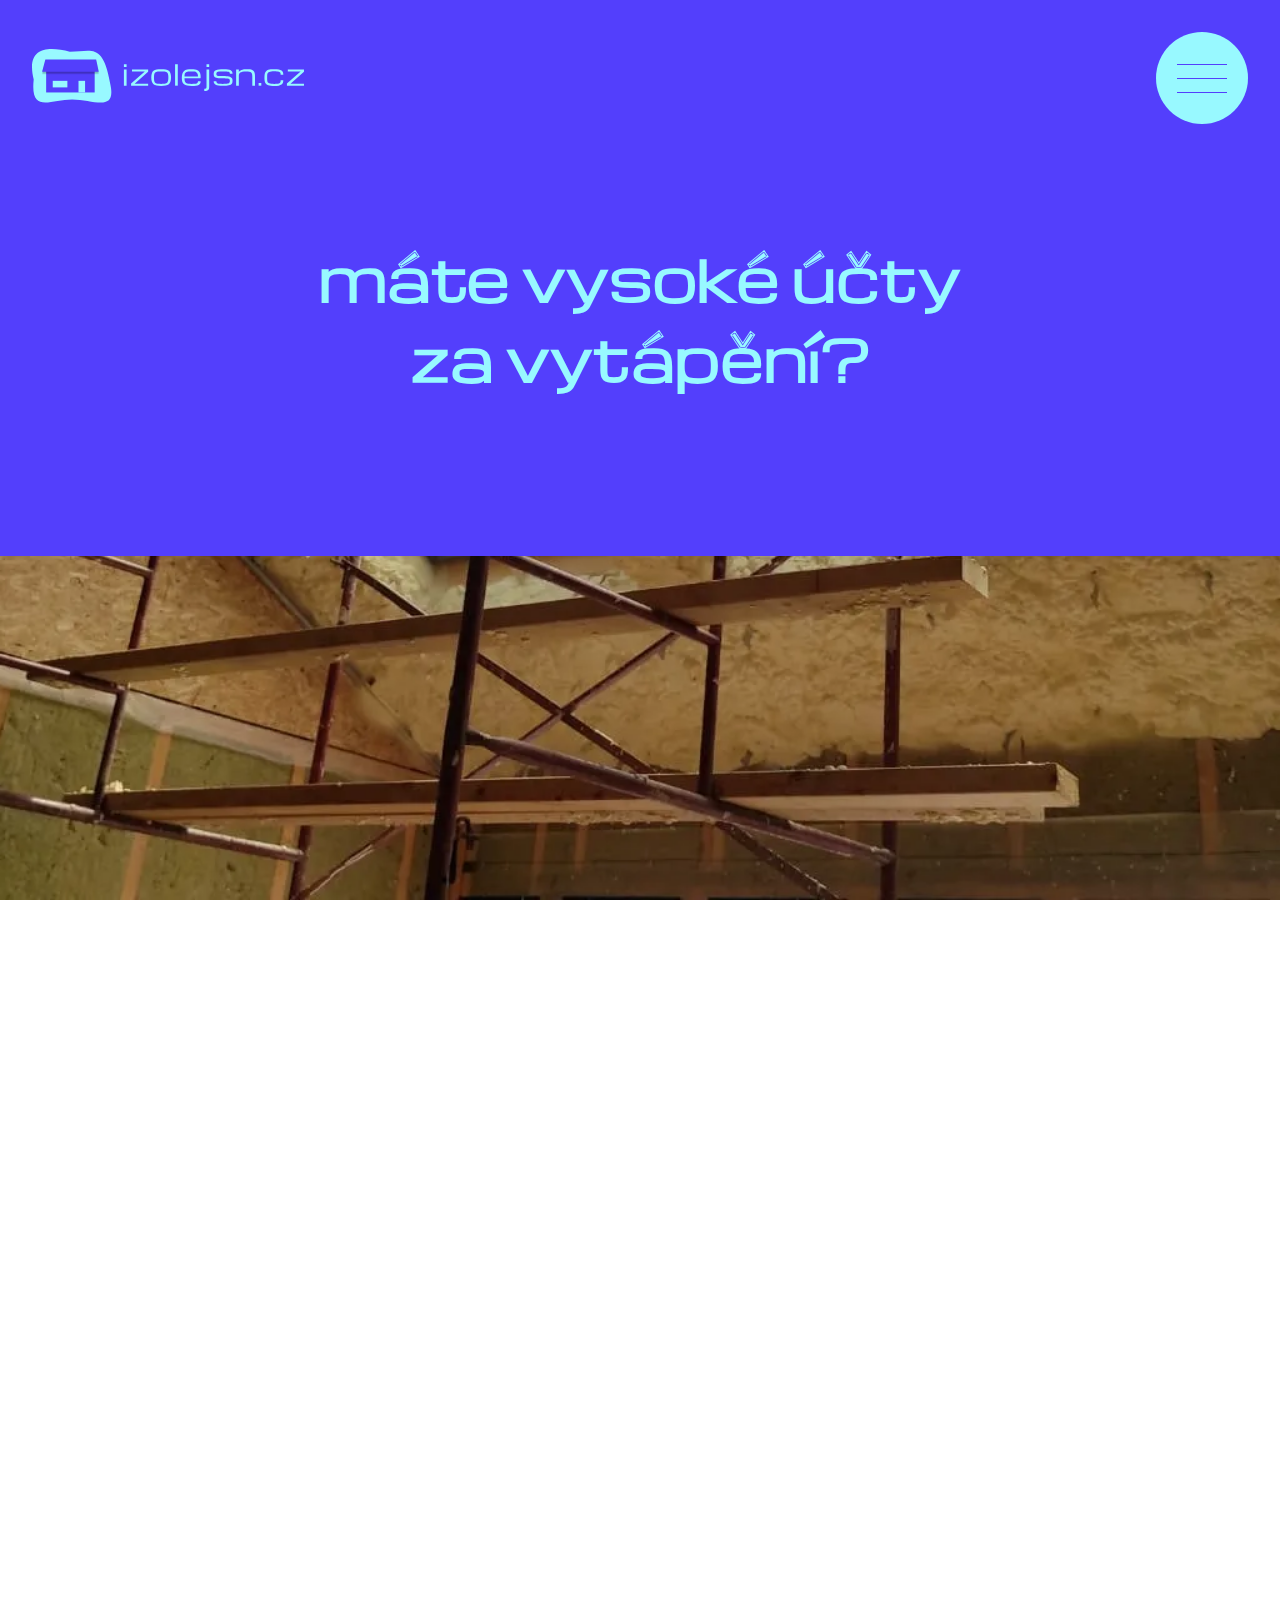
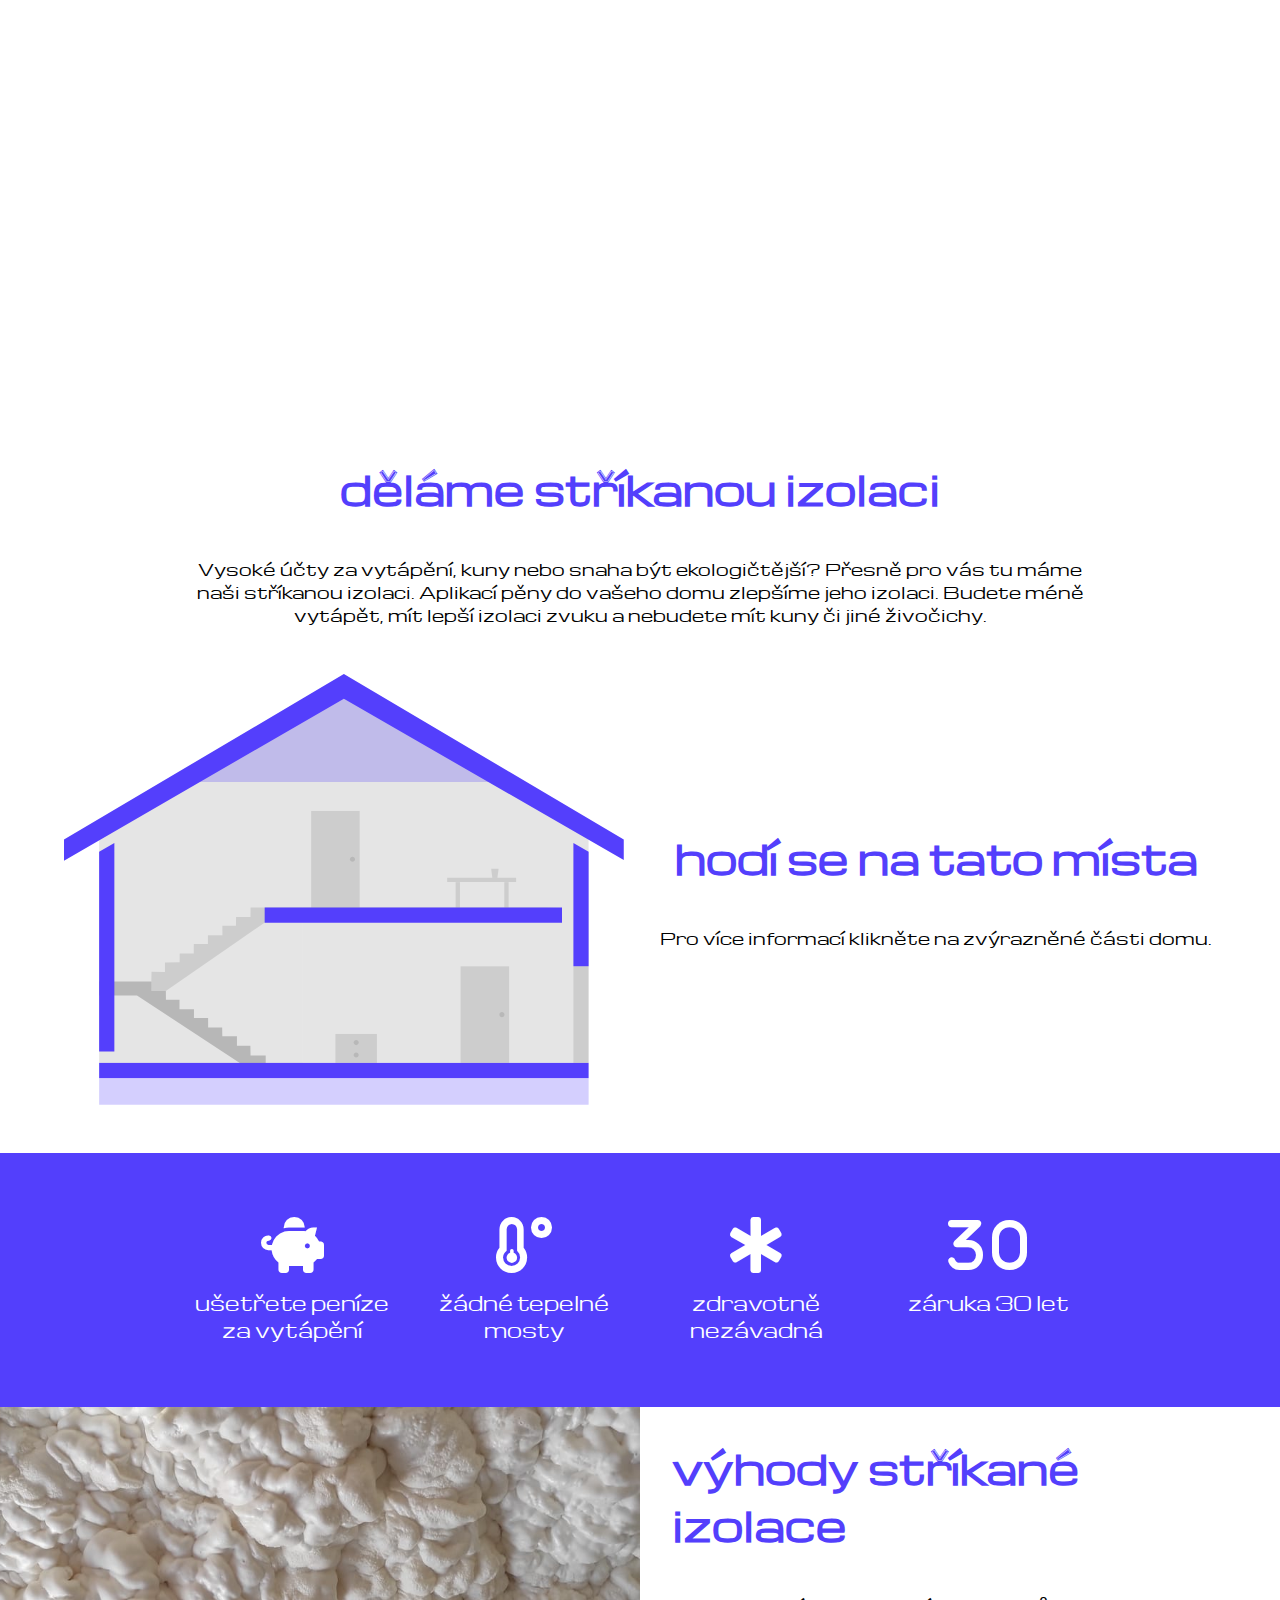
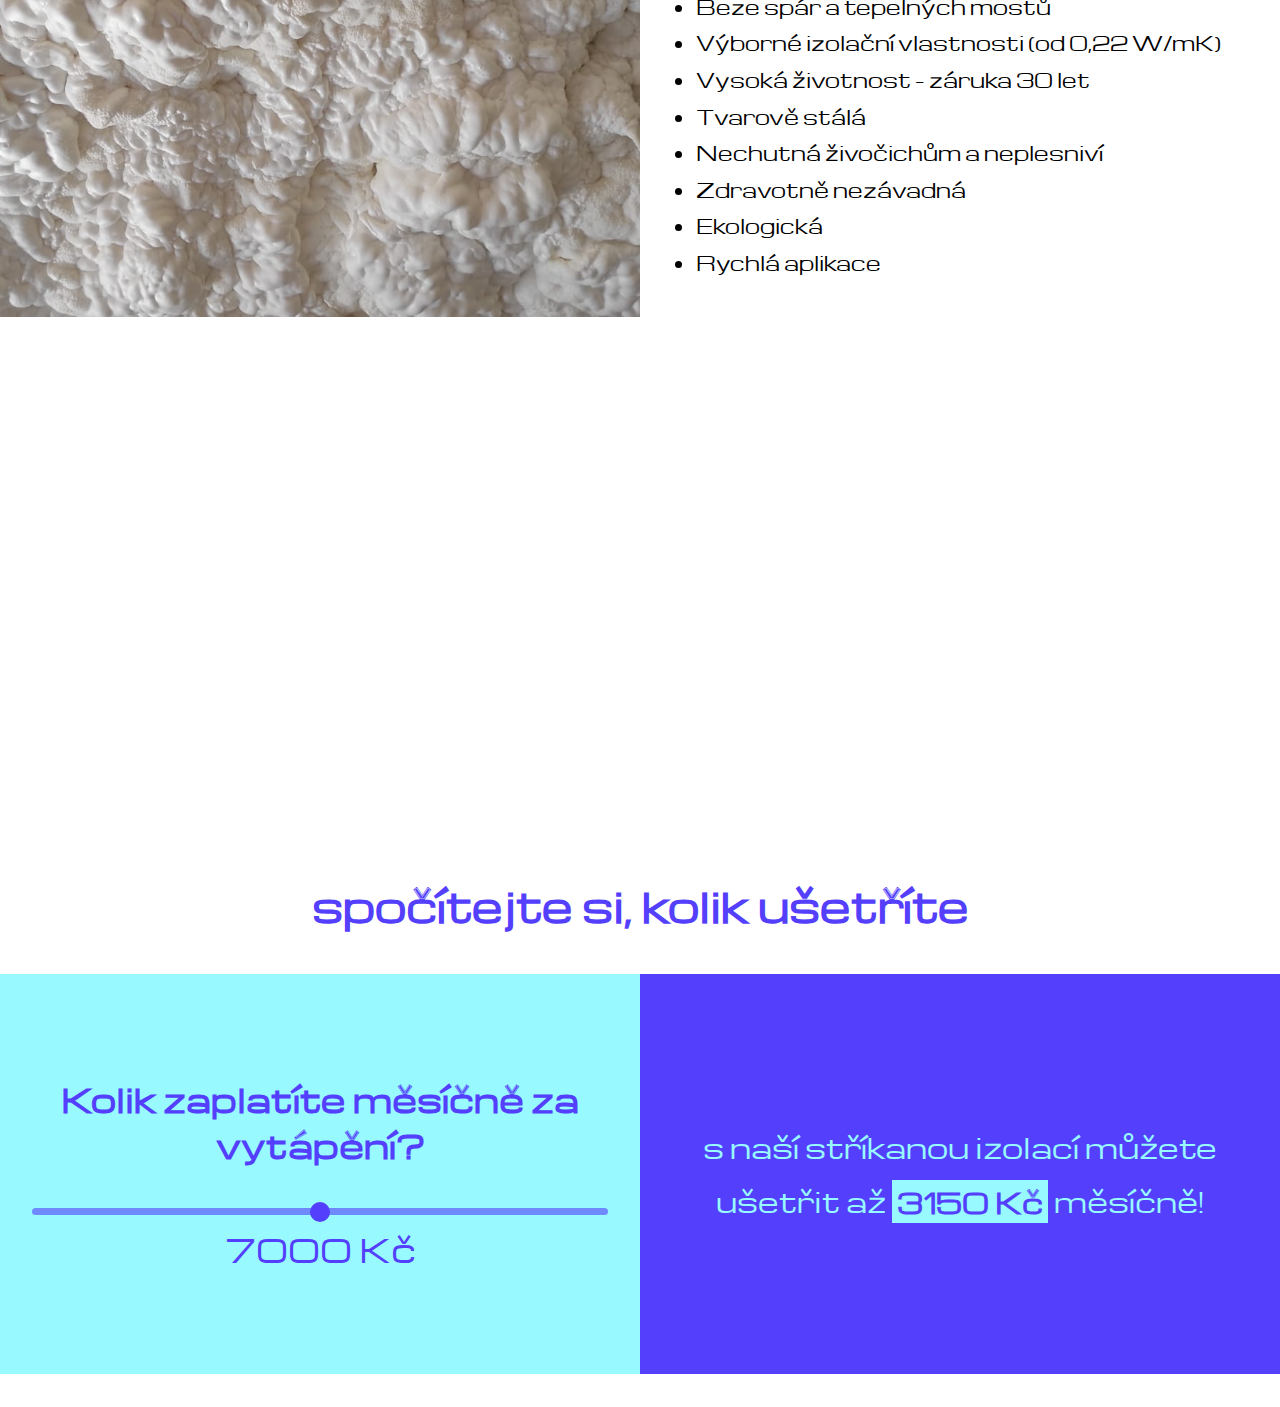
==== docs/index.html @ d6fffd1a "update docs/index.html, style.min.css and style.scss" ====
<!DOCTYPE html>
<html lang="cs">

<head>
    <meta charset="UTF-8">
    <meta http-equiv="X-UA-Compatible" content="IE=edge">
    <meta name="viewport" content="width=device-width, initial-scale=1.0, shrink-to-fit=no">
    <title>izolejsn.cz - stříkaná izolace</title>
    <link rel="preload" href="./Michroma-Regular.ttf" as="font" crossorigin="anonymous">
    <link rel="preload" href="./images/hero.jpg" as="image">
    <link rel="stylesheet" href="./fontawesome/css/all.min.css">
    <link rel="stylesheet" href="./style.min.css">
    <script>
        /*! modernizr 3.6.0 (Custom Build) | MIT *
 * https://modernizr.com/download/?-webp-setclasses !*/
        !function (e, n, A) { function o(e, n) { return typeof e === n } function t() { var e, n, A, t, a, i, l; for (var f in r) if (r.hasOwnProperty(f)) { if (e = [], n = r[f], n.name && (e.push(n.name.toLowerCase()), n.options && n.options.aliases && n.options.aliases.length)) for (A = 0; A < n.options.aliases.length; A++)e.push(n.options.aliases[A].toLowerCase()); for (t = o(n.fn, "function") ? n.fn() : n.fn, a = 0; a < e.length; a++)i = e[a], l = i.split("."), 1 === l.length ? Modernizr[l[0]] = t : (!Modernizr[l[0]] || Modernizr[l[0]] instanceof Boolean || (Modernizr[l[0]] = new Boolean(Modernizr[l[0]])), Modernizr[l[0]][l[1]] = t), s.push((t ? "" : "no-") + l.join("-")) } } function a(e) { var n = u.className, A = Modernizr._config.classPrefix || ""; if (c && (n = n.baseVal), Modernizr._config.enableJSClass) { var o = new RegExp("(^|\\s)" + A + "no-js(\\s|$)"); n = n.replace(o, "$1" + A + "js$2") } Modernizr._config.enableClasses && (n += " " + A + e.join(" " + A), c ? u.className.baseVal = n : u.className = n) } function i(e, n) { if ("object" == typeof e) for (var A in e) f(e, A) && i(A, e[A]); else { e = e.toLowerCase(); var o = e.split("."), t = Modernizr[o[0]]; if (2 == o.length && (t = t[o[1]]), "undefined" != typeof t) return Modernizr; n = "function" == typeof n ? n() : n, 1 == o.length ? Modernizr[o[0]] = n : (!Modernizr[o[0]] || Modernizr[o[0]] instanceof Boolean || (Modernizr[o[0]] = new Boolean(Modernizr[o[0]])), Modernizr[o[0]][o[1]] = n), a([(n && 0 != n ? "" : "no-") + o.join("-")]), Modernizr._trigger(e, n) } return Modernizr } var s = [], r = [], l = { _version: "3.6.0", _config: { classPrefix: "", enableClasses: !0, enableJSClass: !0, usePrefixes: !0 }, _q: [], on: function (e, n) { var A = this; setTimeout(function () { n(A[e]) }, 0) }, addTest: function (e, n, A) { r.push({ name: e, fn: n, options: A }) }, addAsyncTest: function (e) { r.push({ name: null, fn: e }) } }, Modernizr = function () { }; Modernizr.prototype = l, Modernizr = new Modernizr; var f, u = n.documentElement, c = "svg" === u.nodeName.toLowerCase(); !function () { var e = {}.hasOwnProperty; f = o(e, "undefined") || o(e.call, "undefined") ? function (e, n) { return n in e && o(e.constructor.prototype[n], "undefined") } : function (n, A) { return e.call(n, A) } }(), l._l = {}, l.on = function (e, n) { this._l[e] || (this._l[e] = []), this._l[e].push(n), Modernizr.hasOwnProperty(e) && setTimeout(function () { Modernizr._trigger(e, Modernizr[e]) }, 0) }, l._trigger = function (e, n) { if (this._l[e]) { var A = this._l[e]; setTimeout(function () { var e, o; for (e = 0; e < A.length; e++)(o = A[e])(n) }, 0), delete this._l[e] } }, Modernizr._q.push(function () { l.addTest = i }), Modernizr.addAsyncTest(function () { function e(e, n, A) { function o(n) { var o = n && "load" === n.type ? 1 == t.width : !1, a = "webp" === e; i(e, a && o ? new Boolean(o) : o), A && A(n) } var t = new Image; t.onerror = o, t.onload = o, t.src = n } var n = [{ uri: "[data-uri]", name: "webp" }, { uri: "[data-uri]", name: "webp.alpha" }, { uri: "[data-uri]", name: "webp.animation" }, { uri: "[data-uri]", name: "webp.lossless" }], A = n.shift(); e(A.name, A.uri, function (A) { if (A && "load" === A.type) for (var o = 0; o < n.length; o++)e(n[o].name, n[o].uri) }) }), t(), a(s), delete l.addTest, delete l.addAsyncTest; for (var p = 0; p < Modernizr._q.length; p++)Modernizr._q[p](); e.Modernizr = Modernizr }(window, document);
    </script>
</head>

<body>
    <nav id="menu" class="on-page-load">
        <nav class="menu__links">
            <p><a href="./index.html">Domů</a></p>
            <p><a href="./typy-pen.html">Typy pěn</a></p>
            <p><a href="./o-nas.html">O nás</a></p>
            <p><a href="./kontakt.html">Kontakt</a></p>
        </nav>
        <div class="menu__contact">
            <p><a href="tel:+420773744401">+420 773 744 401</a></p>
        </div>
    </nav>
    <div id="overlay">
        <div id="overlay__white"></div>
    </div>
    <div id="mask">
        <header class="header-index">
            <div class="header__navbar">
                <div id="logo">
                    <a href="./index.html">
                        <svg width="100%" height="100%" viewBox="0 0 589 116" version="1.1"
                            xmlns="http://www.w3.org/2000/svg" xmlns:xlink="http://www.w3.org/1999/xlink"
                            xml:space="preserve" xmlns:serif="http://www.serif.com/"
                            style="fill-rule:evenodd;clip-rule:evenodd;stroke-linejoin:round;stroke-miterlimit:2;">
                            <path
                                d="M86.83,109.222c-47.295,0 -90.963,31.778 -83.196,-43.125c-17.095,-70.082 28.988,-72.891 78.293,-60.25c47.296,-0 71.108,-21.068 87.212,68.12c14.866,64.959 -35.013,35.255 -82.309,35.255Z"
                                style="fill:#98f9ff;fill-rule:nonzero;" />
                            <rect x="30.642" y="29.547" width="105.057" height="64.566" style="fill:#533ffc;" />
                            <use xlink:href="#_Image1" x="0" y="0" width="253px" height="60px"
                                transform="matrix(0.996583,0,0,1.00881,19.8871,24.9811)" />
                            <path d="M28.895,22.981l109.974,0l5.584,26.264l-122.566,0l7.008,-26.264Z"
                                style="fill:#533ffc;fill-rule:nonzero;" />
                            <rect x="100.679" y="68.943" width="14.226" height="25.17" style="fill:#98f9ff;" />
                            <path d="M76.604,83.17l-0,-14.227l-31.736,0l0,14.227l31.736,-0Z" style="fill:#98f9ff;" />
                            <path
                                d="M199,44.6l5.834,-0l-0,34.8l-5.834,-0l0,-34.8Zm5.834,-5.8l-5.834,-0l0,-5.8l5.834,-0l-0,5.8Z"
                                style="fill:#98f9ff;fill-rule:nonzero;" />
                            <path
                                d="M216.501,44.6l-0,4.259l27.709,0l-29.654,25.708l0,4.833l36.946,-0l0,-4.32l-29.228,0l29.228,-25.647l0,-4.833l-35.001,-0Z"
                                style="fill:#98f9ff;fill-rule:nonzero;" />
                            <path
                                d="M258.308,61.758c0,-3.564 0.385,-6.515 1.155,-8.851c0.769,-2.336 2.005,-4.189 3.707,-5.558c1.701,-1.369 3.909,-2.326 6.623,-2.87c2.714,-0.564 6.016,-0.846 9.905,-0.846c3.889,0 7.191,0.282 9.905,0.846c2.714,0.544 4.922,1.501 6.624,2.87c1.701,1.369 2.937,3.222 3.706,5.558c0.77,2.336 1.155,5.287 1.155,8.851c-0,3.565 -0.385,6.525 -1.155,8.882c-0.769,2.356 -2.005,4.229 -3.706,5.618c-1.702,1.39 -3.91,2.377 -6.624,2.961c-2.714,0.564 -6.016,0.846 -9.905,0.846c-3.889,-0 -7.191,-0.282 -9.905,-0.846c-2.714,-0.584 -4.922,-1.571 -6.623,-2.961c-1.702,-1.389 -2.938,-3.262 -3.707,-5.618c-0.77,-2.357 -1.155,-5.317 -1.155,-8.882Zm5.834,0c-0,1.934 0.071,3.615 0.212,5.045c0.142,1.43 0.406,2.658 0.79,3.686c0.406,1.027 0.963,1.862 1.672,2.507c0.708,0.644 1.64,1.158 2.795,1.54c1.154,0.383 2.552,0.645 4.193,0.786c1.661,0.141 3.625,0.211 5.894,0.211c1.945,0 3.676,-0.04 5.196,-0.121c1.539,-0.1 2.876,-0.312 4.01,-0.634c1.155,-0.322 2.137,-0.775 2.947,-1.359c0.811,-0.604 1.459,-1.42 1.945,-2.447c0.506,-1.027 0.871,-2.286 1.094,-3.776c0.243,-1.511 0.364,-3.323 0.364,-5.438c0,-2.074 -0.121,-3.836 -0.364,-5.286c-0.223,-1.47 -0.588,-2.699 -1.094,-3.686c-0.486,-0.986 -1.134,-1.762 -1.945,-2.326c-0.81,-0.584 -1.792,-1.017 -2.947,-1.299c-1.134,-0.302 -2.471,-0.493 -4.01,-0.574c-1.52,-0.08 -3.251,-0.12 -5.196,-0.12c-1.944,-0 -3.686,0.04 -5.226,0.12c-1.519,0.081 -2.856,0.272 -4.01,0.574c-1.135,0.282 -2.107,0.715 -2.917,1.299c-0.811,0.564 -1.469,1.34 -1.975,2.326c-0.486,0.987 -0.851,2.216 -1.094,3.686c-0.223,1.45 -0.334,3.212 -0.334,5.286Z"
                                style="fill:#98f9ff;fill-rule:nonzero;" />
                            <rect x="309.838" y="33" width="5.834" height="46.4" style="fill:#98f9ff;" />
                            <path
                                d="M345.812,80.065c-3.889,-0 -7.191,-0.262 -9.905,-0.786c-2.714,-0.544 -4.922,-1.47 -6.623,-2.779c-1.702,-1.309 -2.937,-3.061 -3.707,-5.256c-0.77,-2.195 -1.155,-4.954 -1.155,-8.277c0,-3.807 0.385,-6.948 1.155,-9.425c0.77,-2.498 2.005,-4.481 3.707,-5.951c1.701,-1.471 3.909,-2.498 6.623,-3.082c2.714,-0.584 6.016,-0.876 9.905,-0.876c2.775,0 5.175,0.202 7.201,0.604c2.046,0.403 3.788,0.987 5.226,1.753c1.458,0.765 2.633,1.691 3.524,2.779c0.912,1.087 1.621,2.235 2.127,3.443c0.527,1.189 0.881,2.588 1.064,4.199c0.202,1.612 0.303,3.313 0.303,5.106l-0.486,1.933l-34.515,-0c-0,2.658 0.263,4.843 0.79,6.555c0.526,1.692 1.397,2.93 2.613,3.716c1.215,0.785 2.815,1.289 4.8,1.51c1.985,0.202 4.436,0.302 7.353,0.302c2.674,0 4.882,-0.07 6.624,-0.211c1.762,-0.161 3.16,-0.453 4.193,-0.876c1.033,-0.423 1.752,-1.007 2.157,-1.752c0.425,-0.766 0.638,-1.752 0.638,-2.961l5.833,0c0,1.873 -0.334,3.474 -1.002,4.803c-0.648,1.309 -1.732,2.377 -3.251,3.203c-1.519,0.805 -3.525,1.389 -6.016,1.752c-2.471,0.382 -5.53,0.574 -9.176,0.574Zm0,-31.598c-1.944,-0 -3.686,0.04 -5.226,0.12c-1.519,0.081 -2.856,0.262 -4.01,0.544c-1.135,0.262 -2.107,0.655 -2.917,1.178c-0.81,0.504 -1.469,1.108 -1.975,1.813c-0.486,0.685 -0.851,1.661 -1.094,2.93c-0.223,1.249 -0.334,2.759 -0.334,4.531l29.168,0c-0,-2.356 -0.253,-4.199 -0.76,-5.528c-0.506,-1.349 -1.306,-2.457 -2.4,-3.323c-1.094,-0.866 -2.502,-1.46 -4.223,-1.782c-1.722,-0.322 -3.798,-0.483 -6.229,-0.483Z"
                                style="fill:#98f9ff;fill-rule:nonzero;" />
                            <path
                                d="M383.73,81.333c0,1.491 -0.101,2.83 -0.303,4.018c-0.203,1.188 -0.669,2.195 -1.398,3.021c-0.729,0.846 -1.803,1.49 -3.221,1.933c-1.418,0.463 -3.342,0.695 -5.772,0.695l-0,-4.833c0.972,-0 1.772,-0.071 2.4,-0.212c0.628,-0.141 1.124,-0.393 1.489,-0.755c0.364,-0.363 0.617,-0.856 0.759,-1.48c0.142,-0.625 0.213,-1.42 0.213,-2.387l-0,-36.733l5.833,-0l0,36.733Zm0,-42.533l-5.833,-0l-0,-5.8l5.833,-0l0,5.8Z"
                                style="fill:#98f9ff;fill-rule:nonzero;" />
                            <path
                                d="M413.871,63.541c2.268,-0 4.203,0.04 5.803,0.12c1.6,0.061 2.937,0.182 4.01,0.363c1.094,0.161 1.955,0.373 2.583,0.634c0.628,0.262 1.104,0.655 1.428,1.178c0.324,0.504 0.527,1.017 0.608,1.541c0.101,0.504 0.152,1.088 0.152,1.752c-0,0.725 -0.051,1.39 -0.152,1.994c-0.081,0.584 -0.294,1.118 -0.638,1.601c-0.345,0.483 -0.851,0.896 -1.519,1.238c-0.669,0.343 -1.58,0.635 -2.735,0.877c-1.155,0.241 -2.593,0.422 -4.314,0.543c-1.702,0.101 -3.768,0.151 -6.199,0.151c-2.673,0 -4.891,-0.07 -6.654,-0.211c-1.742,-0.161 -3.129,-0.453 -4.162,-0.876c-1.033,-0.423 -1.762,-1.007 -2.188,-1.752c-0.405,-0.766 -0.607,-1.752 -0.607,-2.961l-5.834,0c0,1.833 0.324,3.384 0.972,4.652c0.669,1.269 1.763,2.306 3.282,3.112c1.519,0.785 3.514,1.359 5.985,1.722c2.492,0.362 5.56,0.543 9.206,0.543c2.917,0 5.469,-0.09 7.657,-0.271c2.208,-0.161 4.102,-0.413 5.682,-0.756c1.58,-0.362 2.886,-0.825 3.919,-1.389c1.053,-0.584 1.884,-1.269 2.492,-2.054c0.607,-0.806 1.033,-1.722 1.276,-2.749c0.243,-1.048 0.364,-2.226 0.364,-3.535c0,-1.309 -0.121,-2.457 -0.364,-3.443c-0.243,-1.007 -0.669,-1.873 -1.276,-2.598c-0.588,-0.745 -1.378,-1.43 -2.37,-2.055c-0.993,-0.624 -2.249,-1.087 -3.768,-1.389c-1.519,-0.302 -3.322,-0.514 -5.408,-0.634c-2.066,-0.121 -4.477,-0.182 -7.231,-0.182l-5.804,0c-1.6,-0.02 -2.947,-0.08 -4.041,-0.181c-1.073,-0.121 -1.924,-0.292 -2.552,-0.514c-0.628,-0.221 -1.104,-0.543 -1.428,-0.966c-0.324,-0.423 -0.536,-0.957 -0.638,-1.601c-0.081,-0.665 -0.121,-1.339 -0.121,-2.024c-0,-1.168 0.263,-2.085 0.79,-2.749c0.526,-0.665 1.397,-1.158 2.613,-1.48c1.215,-0.323 2.815,-0.524 4.8,-0.605c1.985,-0.08 4.436,-0.12 7.353,-0.12c2.674,-0 4.882,0.08 6.623,0.241c1.763,0.141 3.16,0.413 4.193,0.816c1.033,0.383 1.752,0.916 2.158,1.601c0.425,0.685 0.638,1.571 0.638,2.658l5.833,0c0,-1.752 -0.293,-3.262 -0.881,-4.531c-0.587,-1.269 -1.62,-2.316 -3.099,-3.142c-1.458,-0.845 -3.443,-1.47 -5.955,-1.873c-2.492,-0.402 -5.662,-0.604 -9.51,-0.604c-3.889,0 -7.191,0.171 -9.905,0.514c-2.714,0.342 -4.922,0.906 -6.624,1.692c-1.701,0.765 -2.937,1.772 -3.706,3.02c-0.77,1.229 -1.155,2.749 -1.155,4.562c0,1.329 0.122,2.568 0.365,3.715c0.243,1.128 0.658,2.085 1.245,2.87c0.588,0.766 1.378,1.38 2.37,1.843c1.013,0.463 2.269,0.826 3.768,1.087c1.519,0.242 3.322,0.403 5.408,0.484c2.086,0.08 4.507,0.121 7.262,0.121Z"
                                style="fill:#98f9ff;fill-rule:nonzero;" />
                            <path
                                d="M477.068,79.4l-0,-19.333c-0,-2.155 -0.162,-3.968 -0.486,-5.438c-0.324,-1.49 -0.972,-2.688 -1.945,-3.595c-0.972,-0.906 -2.349,-1.56 -4.132,-1.963c-1.782,-0.403 -4.132,-0.604 -7.049,-0.604c-3.16,-0 -5.752,0.231 -7.778,0.694c-2.005,0.464 -3.585,1.118 -4.74,1.964c-1.154,0.846 -1.954,1.863 -2.4,3.051c-0.425,1.188 -0.638,2.507 -0.638,3.957l-0,21.267l-5.834,-0l0,-34.8l5.834,-0l-0,5.8c0.425,-0.987 1.033,-1.833 1.823,-2.538c0.79,-0.725 1.681,-1.339 2.674,-1.842c0.992,-0.504 2.066,-0.906 3.22,-1.209c1.155,-0.322 2.309,-0.563 3.464,-0.725c1.155,-0.181 2.269,-0.302 3.342,-0.362c1.094,-0.06 2.086,-0.091 2.978,-0.091c2.592,0 4.821,0.161 6.684,0.484c1.884,0.322 3.474,0.795 4.77,1.419c1.317,0.625 2.37,1.4 3.16,2.326c0.79,0.927 1.398,2.004 1.823,3.233c0.446,1.208 0.739,2.567 0.881,4.078c0.142,1.49 0.213,3.121 0.213,4.894l-0.03,19.333l-5.834,-0Z"
                                style="fill:#98f9ff;fill-rule:nonzero;" />
                            <rect x="490.74" y="73.6" width="5.834" height="5.8" style="fill:#98f9ff;" />
                            <path
                                d="M503.38,62.06c-0,-2.416 0.121,-4.551 0.364,-6.404c0.244,-1.853 0.669,-3.464 1.277,-4.833c0.627,-1.37 1.458,-2.507 2.491,-3.414c1.053,-0.926 2.37,-1.671 3.95,-2.235c1.6,-0.564 3.494,-0.967 5.681,-1.208c2.188,-0.242 4.74,-0.363 7.657,-0.363c3.889,0 7.09,0.242 9.601,0.725c2.512,0.463 4.497,1.188 5.955,2.175c1.459,0.967 2.472,2.205 3.039,3.716c0.567,1.49 0.85,3.272 0.85,5.347l-5.833,-0c-0,-0.746 -0.02,-1.44 -0.061,-2.085c-0.04,-0.644 -0.192,-1.228 -0.456,-1.752c-0.243,-0.523 -0.638,-0.987 -1.185,-1.389c-0.547,-0.423 -1.326,-0.776 -2.339,-1.058c-1.013,-0.282 -2.299,-0.493 -3.859,-0.634c-1.539,-0.141 -3.443,-0.212 -5.712,-0.212c-2.593,0 -4.78,0.091 -6.563,0.272c-1.762,0.182 -3.22,0.484 -4.375,0.907c-1.154,0.402 -2.046,0.956 -2.674,1.661c-0.628,0.685 -1.083,1.531 -1.367,2.538c-0.283,1.006 -0.456,2.195 -0.516,3.564c-0.041,1.349 -0.061,2.91 -0.061,4.682c-0,1.732 0.02,3.273 0.061,4.622c0.06,1.329 0.233,2.498 0.516,3.504c0.284,0.987 0.739,1.823 1.367,2.508c0.628,0.684 1.52,1.238 2.674,1.661c1.155,0.423 2.613,0.725 4.375,0.906c1.783,0.182 3.97,0.272 6.563,0.272c2.269,0 4.173,-0.08 5.712,-0.241c1.56,-0.161 2.846,-0.393 3.859,-0.695c1.013,-0.302 1.792,-0.675 2.339,-1.118c0.547,-0.443 0.942,-0.946 1.185,-1.51c0.264,-0.584 0.416,-1.219 0.456,-1.903c0.041,-0.705 0.061,-1.46 0.061,-2.266l5.833,-0c0,2.115 -0.283,3.947 -0.85,5.498c-0.567,1.551 -1.58,2.829 -3.039,3.836c-1.458,0.987 -3.443,1.722 -5.955,2.206c-2.511,0.483 -5.712,0.725 -9.601,0.725c-2.917,-0 -5.469,-0.121 -7.657,-0.363c-2.187,-0.242 -4.081,-0.634 -5.681,-1.178c-1.58,-0.564 -2.897,-1.299 -3.95,-2.205c-1.033,-0.907 -1.864,-2.024 -2.491,-3.353c-0.608,-1.33 -1.033,-2.89 -1.277,-4.683c-0.243,-1.812 -0.364,-3.886 -0.364,-6.223Z"
                                style="fill:#98f9ff;fill-rule:nonzero;" />
                            <path
                                d="M553.998,44.6l0,4.259l27.71,0l-29.654,25.708l-0,4.833l36.946,-0l0,-4.32l-29.229,0l29.229,-25.647l0,-4.833l-35.002,-0Z"
                                style="fill:#98f9ff;fill-rule:nonzero;" />
                            <defs>
                                <image id="_Image1" width="127px" height="30px"
                                    xlink:href="[data-uri]" />
                            </defs>
                        </svg>
                    </a>
                </div>
                <div id="menu-toggle">
                    <div class="line on-page-load"></div>
                </div>
            </div>
            <div class="header__heading">
                <h1>máte vysoké účty<br>za vytápění?</h1>
            </div>
        </header>
        <div id="hero">
            <div id="hero__content">
                <h1>máme pro vás řešení: <span class="underline">stříkaná izolace</span></h1>
            </div>
        </div>
        <main class="main-index">
            <section id="intro">
                <h2>děláme stříkanou izolaci</h2>
                <p class="selection">Vysoké účty za vytápění, kuny nebo snaha být ekologičtější? Přesně pro vás tu máme
                    naši stříkanou izolaci. Aplikací pěny do vašeho domu zlepšíme jeho izolaci. Budete méně vytápět, mít
                    lepší izolaci zvuku a nebudete mít kuny či jiné živočichy.</p>
            </section>
            <section id="house">
                <svg id="house__svg" width="100%" height="100%" viewBox="0 0 1473 1133" version="1.1"
                    xmlns="http://www.w3.org/2000/svg" xmlns:xlink="http://www.w3.org/1999/xlink" xml:space="preserve"
                    xmlns:serif="http://www.serif.com/"
                    style="fill-rule:evenodd;clip-rule:evenodd;stroke-linejoin:round;stroke-miterlimit:2;">
                    <path
                        d="M92.447,808.987l137.281,-0.202l0.422,-25.263l35.351,0.16l-0.007,-25.141l38.513,-0.025l0.338,-23.196l36.932,0.03l0.087,-25.294l37.214,0.006l-0.03,-22.978l38.114,0.033l-0.085,-24.711l35.725,-0.11l0.219,-23.169l37.987,0.014l0.182,-24.967l137.279,-0l0,408.819l-535.522,0l0,-214.006Z"
                        style="fill-opacity:0.1;" />
                    <path
                        d="M530.51,1003.33l-39.821,-0.059l-0.423,-25.263l-35.35,0.16l0.006,-25.141l-38.512,-0.025l-0.338,-23.195l-36.932,0.029l-0.088,-25.294l-37.214,0.006l0.03,-22.978l-38.114,0.033l0.086,-24.711l-35.725,-0.109l-0.219,-23.17l-37.987,0.015l-0.182,-24.968l-137.28,0l0,37.107l99.54,-0.104l270.353,177.327l68.17,0l0,-19.66Z"
                        style="fill-opacity:0.2;" />
                    <rect x="627.969" y="614.174" width="751.956" height="408.819" style="fill-opacity:0.1;" />
                    <path
                        d="M1379.92,433.794l-643.739,-433.794l-643.739,435.508l0,373.155l137.286,0l0.227,25.026l37.845,-0.042l280.428,-193.796l758.485,-25.677l73.207,-0l0,-180.38Z"
                        style="fill-opacity:0.1;" />
                    <path id="strop1" class="house__part" d="M1309.92,614.174l-782.068,-0l0,40l782.068,-0l0,-40Z"
                        style="fill:#543ffc;" data-house="strop" />
                    <rect id="podlaha1" class="house__part" x="92.447" y="1022.99" width="1287.48" height="40"
                        style="fill:#543ffc;" data-house="podlaha" />
                    <rect id="zaklady1" class="house__part" x="92.447" y="1063.11" width="1287.48" height="69.88"
                        style="fill:#543ffc;fill-opacity:0.25;" data-house="zaklady" />
                    <path id="stena2" class="house__part" d="M92.447,467.665l0,525.196l40,0.132l0,-548.436l-40,23.108Z"
                        style="fill:#543ffc;" data-house="vnejsi_steny" />
                    <path id="stena1" class="house__part" serif:id="stena"
                        d="M1379.92,467.665l0,301.196l-40,0.132l0,-324.436l40,23.108Z" style="fill:#543ffc;"
                        data-house="vnejsi_steny" />
                    <rect x="1043.15" y="768.993" width="127.723" height="254" style="fill-opacity:0.1;" />
                    <rect x="1339.92" y="768.993" width="40" height="254" style="fill-opacity:0.1;" />
                    <path
                        d="M1158.55,895.992c-0,-3.657 -2.965,-6.622 -6.622,-6.622c-0.014,0 -0.027,0 -0.04,0c-3.657,0 -6.622,2.965 -6.622,6.622c-0,0.001 -0,0.001 -0,0.002c-0,3.657 2.965,6.622 6.622,6.622c0.013,-0 0.026,-0 0.04,-0c3.657,-0 6.622,-2.965 6.622,-6.622c-0,-0.001 -0,-0.001 -0,-0.002Z"
                        style="fill-opacity:0.1;" />
                    <path
                        d="M775.173,1002.44c-0,-3.658 -2.965,-6.622 -6.622,-6.622c-0.014,-0 -0.027,-0 -0.04,-0c-3.657,-0 -6.622,2.964 -6.622,6.622c-0,0 -0,0.001 -0,0.001c-0,3.658 2.965,6.622 6.622,6.622c0.013,0 0.026,0 0.04,0c3.657,0 6.622,-2.964 6.622,-6.622c-0,-0 -0,-0.001 -0,-0.001Z"
                        style="fill-opacity:0.1;" />
                    <path
                        d="M775.173,969.581c-0,-3.658 -2.965,-6.622 -6.622,-6.622c-0.014,-0 -0.027,-0 -0.04,-0c-3.657,-0 -6.622,2.964 -6.622,6.622c-0,0 -0,0.001 -0,0.001c-0,3.658 2.965,6.622 6.622,6.622c0.013,0 0.026,0 0.04,0c3.657,0 6.622,-2.964 6.622,-6.622c-0,-0 -0,-0.001 -0,-0.001Z"
                        style="fill-opacity:0.1;" />
                    <rect x="650.012" y="360.174" width="127.723" height="254" style="fill-opacity:0.1;" />
                    <path
                        d="M765.408,487.173c0,-3.657 -2.965,-6.622 -6.622,-6.622c-0.013,0 -0.027,0 -0.04,0c-3.657,0 -6.622,2.965 -6.622,6.622c0,0.001 0,0.001 0,0.002c0,3.657 2.965,6.622 6.622,6.622c0.013,-0 0.027,-0 0.04,-0c3.657,-0 6.622,-2.965 6.622,-6.622c0,-0.001 0,-0.001 0,-0.002Z"
                        style="fill-opacity:0.1;" />
                    <rect x="713.873" y="946.825" width="109.315" height="76.168" style="fill-opacity:0.1;" />
                    <rect x="1030.11" y="547.43" width="11.414" height="66.728" style="fill-opacity:0.1;" />
                    <rect x="1158.17" y="547.43" width="11.414" height="66.728" style="fill-opacity:0.1;" />
                    <path d="M1007.84,535.846l-0,11.584l181.441,0l0,-11.584l-181.441,0Z" style="fill-opacity:0.1;" />
                    <path d="M1143.2,512.32l-19.703,-0l3.164,23.526l13.374,0l3.165,-23.526Z"
                        style="fill-opacity:0.1;" />
                    <path id="podkrovi1" class="house__part"
                        d="M1131.99,284.068l-395.801,-231.068l-395.801,231.068l791.602,-0Z"
                        style="fill:#543ffc;fill-opacity:0.25;" data-house="podkrovi" />
                    <path id="strecha1" class="house__part"
                        d="M1472.37,435.324l-736.186,-435.324l-736.186,435.324l0,55.845l736.186,-426.056l736.186,424.295l0,-54.084Z"
                        style="fill:#543ffc;" data-house="strecha" />
                </svg>
                <div id="house__content">
                    <div>
                        <h2>hodí se na <span id="house__span">tato místa</span></h2>
                        <div id="house__description">
                            <p>Pro více informací klikněte na zvýrazněné části domu.</p>
                        </div>
                    </div>
                </div>
            </section>
            <section id="icons">
                <div id="icons__grid">
                    <div class="item">
                        <i class="fa-solid fa-piggy-bank"></i>
                        <p>ušetřete peníze za vytápění</p>
                    </div>
                    <div class="item">
                        <i class="fa-solid fa-temperature-low"></i>
                        <p>žádné tepelné mosty</p>
                    </div>
                    <div class="item">
                        <i class="fa-solid fa-star-of-life"></i>
                        <p>zdravotně nezávadná</p>
                    </div>
                    <div class="item">
                        <div style="gap: 0.4em; display: flex; justify-content: center;"><i class="fa-solid fa-3"></i><i
                                class="fa-solid fa-0"></i></div>
                        <p>záruka 30 let</p>
                    </div>
                </div>
            </section>
            <section id="vyhody">
                <div id="vyhody__image">
                    <picture>
                        <source srcset="./images/IMG-20220622-WA0017.jpg" type="image/webp">
                        <source srcset="./images/IMG-20220622-WA0017.jpg" type="image/jpeg">
                        <img src="./images/IMG-20220622-WA0017.jpg" width="100%" height="100%"
                            alt="Stříkaná izolace na stavbě">
                    </picture>
                </div>
                <div id="vyhody__content">
                    <div>
                        <h2>výhody stříkané izolace</h2>
                        <ul>
                            <li>Beze spár a tepelných mostů</li>
                            <li>Výborné izolační vlastnosti (od 0,22 W/mK)</li>
                            <li>Vysoká životnost - záruka 30 let</li>
                            <li>Tvarově stálá</li>
                            <li>Nechutná živočichům a neplesniví</li>
                            <li>Zdravotně nezávadná</li>
                            <li>Ekologická</li>
                            <li>Rychlá aplikace</li>
                        </ul>
                        <!--<p><a href="./o-izolaci.html" class="link">Více informací</a></p>-->
                    </div>
                </div>
            </section>
            <section id="kuna">
                <div id="kuna__content">
                    <h2>nechutná kunám</h2>
                    <p>S naší stříkanou izolací si můžete být jisti, že už vás kuny otravovat nebudou!</p>
                </div>
            </section>
            <section id="uspory">
                <h2>spočítejte si, kolik ušetříte</h2>
                <div class="uspora">
                    <div class="uspora__section-1">
                        <div class="uspora__section-1__flex-container">
                            <h3>Kolik zaplatíte měsíčně za vytápění?</h3>
                            <input type="range" id="uspora__input" list="uspora__datalist" min="1" max="5">
                            <datalist id="uspora__datalist">
                                <option value="1"></option>
                                <option value="2"></option>
                                <option value="3"></option>
                                <option value="4"></option>
                                <option value="5"></option>
                            </datalist>
                            <p id="uspora__value"></p>
                        </div>
                    </div>
                    <div class="uspora__section-2">
                        <p id="uspora__estimate"></p>
                    </div>
                </div>
            </section>
            <section id="action">
                <h2>tak co, jdeme izolovat?</h2>
                <div id="action__buttons">
                    <a href="tel:+420773744401">+420 773 744 401</a>
                    <a href="mailto:strikame@izolejsn.cz">strikame@izolejsn.cz</a>
                </div>
            </section>
        </main>
        <footer>
            <div id="signature">
                <p>
                    <a href="https://www.studiodenali.cz/" target="_blank">
                        Vytvořilo Studio Denali
                        <span>
                            <svg width="15" height="12" viewBox="0 0 15 12">
                                <path d="M7.387,0l7.388,12l-14.775,0l7.387,-12Z" />
                            </svg>
                        </span>
                    </a>
                </p>
            </div>
            <p><a href="https://cs.wikipedia.org/wiki/Autorsk%C3%A9_pr%C3%A1vo" class="copyright">&copy; </a>
                <span id="copyright__year"></span> BaryFerko s.r.o.
            </p>
        </footer>
    </div>
    <script src="./script.js"></script>
    <script>
        const hero = document.getElementById("hero"), headerHeight = document.querySelector(".header-index").clientHeight; let windowHeight = window.innerHeight; hero.style.height = 1.2 * windowHeight + "px", addEventListener("resize", function () { windowHeight = window.innerHeight, hero.style.height = windowHeight + headerHeight + "px" }); const house = document.getElementById("house__svg"); house.querySelectorAll(".house__part").forEach(e => { function n() { house.querySelectorAll(".house__part").forEach(e => { e.style.fill = "#543ffc" }) } e.onclick = function () { n(), house.querySelectorAll("[data-house='" + e.dataset.house + "']").forEach(e => { e.style.fill = "#98f9ff" }); const a = document.getElementById("house__span"), t = document.getElementById("house__description"); switch (e.dataset.house) { case "strecha": a.innerHTML = "střechu", t.innerHTML = '\n                <p><a href="./peny/tvrda-stresni-pena.html" class="link">Tvrdá střešní pěna</a></p>\n                <p>Od 90 Kč/m<sup>2</sup> bez DPH</p>\n                <p>Je určená na exteriér střechy</p>\n            '; break; case "podkrovi": a.innerHTML = "podkroví", t.innerHTML = '\n                <p><a href="./peny/mekka-pena.html" class="link">Měkká pěna</a></p>\n                <p>Od 250 Kč/m<sup>2</sup> bez DPH</p>\n            '; break; case "strop": a.innerHTML = "strop", t.innerHTML = '\n                <p><a href="./peny/mekka-pena.html" class="link">Měkká pěna</a></p>\n                <p>Od 250 Kč/m<sup>2</sup> bez DPH</p>\n            '; break; case "vnejsi_steny": a.innerHTML = "vnější stěny", t.innerHTML = '\n                <p><a href="./peny/tvrda-pena.html" class="link">Tvrdá pěna</a></p>\n                <p>Od 72 Kč/m<sup>2</sup> bez DPH</p>\n            '; break; case "podlaha": a.innerHTML = "podlahu", t.innerHTML = '\n                <p><a href="./peny/mekka-pena.html" class="link">Měkká pěna</a></p>\n                <p>Od 250 Kč/m<sup>2</sup> bez DPH</p>\n            '; break; case "zaklady": a.innerHTML = "základy", t.innerHTML = '\n                <p><a href="./peny/tvrda-pena.html" class="link">Tvrdá pěna</a></p>\n                <p>Od 72 Kč/m<sup>2</sup> bez DPH</p>\n            ' } } }); const input = document.getElementById("uspora__input"), value = document.getElementById("uspora__value"), estimate = document.getElementById("uspora__estimate"); switch (input.value) { case "1": value.innerHTML = "5000 Kč nebo méně", estimate.innerHTML = "s naší stříkanou izolací můžete <br>ušetřit až <mark>2250 Kč</mark> měsíčně!"; break; case "2": value.innerHTML = "6000 Kč", estimate.innerHTML = "s naší stříkanou izolací můžete <br>ušetřit až <mark>2700 Kč</mark> měsíčně!"; break; case "3": value.innerHTML = "7000 Kč", estimate.innerHTML = "s naší stříkanou izolací můžete <br>ušetřit až <mark>3150 Kč</mark> měsíčně!"; break; case "4": value.innerHTML = "8000 Kč", estimate.innerHTML = "s naší stříkanou izolací můžete <br>ušetřit až <mark>3600 Kč</mark> měsíčně!"; break; case "5": value.innerHTML = "9000 Kč nebo více", estimate.innerHTML = "s naší stříkanou izolací můžete <br>ušetřit i více než <mark>4050 Kč</mark>měsíčně!" }input.oninput = function () { switch (input.value) { case "1": value.innerHTML = "5000 Kč nebo méně", estimate.innerHTML = "s naší stříkanou izolací můžete <br>ušetřit až <mark>2250 Kč</mark> měsíčně!"; break; case "2": value.innerHTML = "6000 Kč", estimate.innerHTML = "s naší stříkanou izolací můžete <br>ušetřit až <mark>2700 Kč</mark> měsíčně!"; break; case "3": value.innerHTML = "7000 Kč", estimate.innerHTML = "s naší stříkanou izolací můžete <br>ušetřit až <mark>3150 Kč</mark> měsíčně!"; break; case "4": value.innerHTML = "8000 Kč", estimate.innerHTML = "s naší stříkanou izolací můžete <br>ušetřit až <mark>3600 Kč</mark> měsíčně!"; break; case "5": value.innerHTML = "9000 Kč nebo více", estimate.innerHTML = "s naší stříkanou izolací můžete <br>ušetřit i více než <mark>4050 Kč</mark>měsíčně!" } };
    </script>
</body>

</html>
---- docs/style.min.css ----
@import"https://fonts.googleapis.com/css2?family=Saira+Semi+Condensed&display=swap";@font-face{font-family:"Michroma";font-style:normal;font-weight:400;src:url("Michroma-Regular.ttf") format("truetype");font-display:swap}*{margin:0;padding:0;box-sizing:border-box}*::before,*::after{box-sizing:border-box}html{position:static;overflow-x:hidden;margin-right:calc(-1*(100vw - 100%));font-size:100%;-webkit-text-size-adjust:none}body{height:100%;font-family:"Michroma",sans-serif}a{color:inherit}.link{color:#533ffc;text-decoration:underline;text-underline-offset:.2em}.link:hover,.link:focus{text-decoration:none}.on-page-load{transition:none !important}.underline{text-decoration:underline;text-underline-offset:.1em}.selection::selection,.selection br::selection{color:#98f9ff;background-color:#533ffc}.selection-turquoise::selection,.selection-turquoise br::selection{color:#533ffc;background-color:#98f9ff}nav#menu{width:100%;height:100vh;position:fixed;top:0;right:0;z-index:2;padding:2em;background-color:#98f9ff;transform:translateX(100%);transition:transform 500ms ease-in-out}nav#menu.open{transform:translateX(0)}nav#menu nav.menu__links{padding-right:4em}nav#menu nav.menu__links p{margin:1em 0}nav#menu nav.menu__links p a{color:#533ffc;font-size:1.7rem;text-decoration:none}nav#menu nav.menu__links p a:hover{text-decoration:underline}@media only screen and (min-width: 36em){nav#menu nav.menu__links p a{font-size:2rem}}nav#menu div.menu__contact{margin:4em 0 2em 0}nav#menu div.menu__contact p{padding:.75em 0}nav#menu div.menu__contact p a{padding:.5em 1em;background-color:#533ffc;color:#98f9ff;font-size:1.2rem;text-decoration:none}nav#menu div.menu__contact p a:hover{text-decoration:underline}@media only screen and (min-width: 36em){nav#menu div.menu__contact p a{font-size:1.5rem}}@media only screen and (min-width: 36em){nav#menu{width:35em;padding:4em}}#mask.open{-khtml-user-select:none;-o-user-select:none;-moz-user-select:none;-webkit-user-select:none;user-select:none;pointer-events:none}#overlay{width:100%;height:100%;display:none;position:fixed;top:0;left:0;z-index:1;visibility:hidden;opacity:0;background-color:rgba(84,63,252,.4);backdrop-filter:blur(5px);transition:opacity 500ms ease-in-out;pointer-events:none}#overlay #overlay__white{width:100%;height:100%;position:fixed;top:0;left:0;z-index:inherit;visibility:hidden;opacity:0;background-color:rgba(255,255,255,.4);backdrop-filter:blur(5px)}#overlay.open{visibility:visible;opacity:1;pointer-events:auto}#overlay.open #overlay__white{visibility:visible;opacity:1}@media only screen and (min-width: 36em){#overlay{display:block}}.container{margin:0 1em}@media only screen and (min-width: 36em){.container{width:90%;margin:auto}}@media only screen and (min-width: 62em){.container{width:75%;margin:auto}}@media only screen and (min-width: 75em){.container{width:65%;margin:auto}}header.header-index,header.header-page{width:100%;background-color:#533ffc}header.header-index #logo,header.header-page #logo{width:13em;height:3.89875em;display:flex;align-items:center}header.header-index #logo img,header.header-page #logo img{display:block}@media only screen and (min-width: 36em){header.header-index #logo,header.header-page #logo{width:17em;height:5.75em}}header.header-index #menu-toggle,header.header-page #menu-toggle{-khtml-user-select:all !important;-o-user-select:all !important;-moz-user-select:all !important;-webkit-user-select:all !important;user-select:all !important;pointer-events:auto !important}@media only screen and (max-width: 36em){header.header-index #menu-toggle,header.header-page #menu-toggle{width:2.5em;height:2.5em;display:flex;justify-content:center;align-items:center;position:fixed;top:1em;right:1em;z-index:2;padding:.7em;border-radius:4em;box-sizing:content-box;background-color:#98f9ff;cursor:pointer}header.header-index #menu-toggle .line,header.header-page #menu-toggle .line{display:block;width:2.075em;height:.0625em;position:relative;margin:auto;border:none;background-color:#533ffc;color:inherit;transition:background-color 350ms}header.header-index #menu-toggle .line::before,header.header-index #menu-toggle .line::after,header.header-page #menu-toggle .line::before,header.header-page #menu-toggle .line::after{content:"";width:100%;height:.0625em;display:block;position:absolute;top:0;left:50%;background-color:#533ffc;transform-origin:50% 0%}header.header-index #menu-toggle .line::before,header.header-page #menu-toggle .line::before{transform:translate(-50%, -0.5775em)}header.header-index #menu-toggle .line::after,header.header-page #menu-toggle .line::after{transform:translate(-50%, 0.5775em)}@keyframes menuBeforeOpen{0%{transform:translate(-50%, -0.5775em)}40%{transform:translate(-50%, 0)}60%{transform:translate(-50%, 0)}100%{transform:translate(-50%, 0) rotate(45deg)}}@keyframes menuAfterOpen{0%{transform:translate(-50%, 0.5775em)}40%{transform:translate(-50%, 0)}60%{transform:translate(-50%, 0)}100%{transform:translate(-50%, 0) rotate(-45deg)}}@keyframes menuBeforeClose{0%{transform:translate(-50%, 0) rotate(45deg)}40%{transform:translate(-50%, 0)}60%{transform:translate(-50%, 0)}100%{transform:translate(-50%, -0.5775em)}}@keyframes menuAfterClose{0%{transform:translate(-50%, 0) rotate(-45deg)}40%{transform:translate(-50%, 0)}60%{transform:translate(-50%, 0)}100%{transform:translate(-50%, 0.5775em)}}header.header-index #menu-toggle.open .line,header.header-page #menu-toggle.open .line{background-color:rgba(0,0,0,0)}header.header-index #menu-toggle.open .line::before,header.header-page #menu-toggle.open .line::before{animation:menuBeforeOpen 500ms forwards}header.header-index #menu-toggle.open .line::after,header.header-page #menu-toggle.open .line::after{animation:menuAfterOpen 500ms forwards}header.header-index #menu-toggle.close .line::before,header.header-page #menu-toggle.close .line::before{animation:menuBeforeClose 500ms forwards}header.header-index #menu-toggle.close .line::after,header.header-page #menu-toggle.close .line::after{animation:menuAfterClose 500ms forwards}}@media only screen and (min-width: 36em){header.header-index #menu-toggle,header.header-page #menu-toggle{width:3.75em;height:3.75em;display:flex;justify-content:center;align-items:center;position:fixed;top:2em;right:2em;z-index:2;padding:1em;border-radius:4em;box-sizing:content-box;background-color:#98f9ff;cursor:pointer}header.header-index #menu-toggle .line,header.header-page #menu-toggle .line{display:block;width:3.125em;height:.0625em;position:relative;margin:auto;border:none;background-color:#533ffc;color:inherit;transition:background-color 350ms}header.header-index #menu-toggle .line::before,header.header-index #menu-toggle .line::after,header.header-page #menu-toggle .line::before,header.header-page #menu-toggle .line::after{content:"";width:100%;height:.0625em;display:block;position:absolute;top:0;left:50%;background-color:#533ffc;transform-origin:50% 0%}header.header-index #menu-toggle .line::before,header.header-page #menu-toggle .line::before{transform:translate(-50%, -0.875em)}header.header-index #menu-toggle .line::after,header.header-page #menu-toggle .line::after{transform:translate(-50%, 0.875em)}@keyframes menuBeforeOpen{0%{transform:translate(-50%, -0.875em)}40%{transform:translate(-50%, 0)}60%{transform:translate(-50%, 0)}100%{transform:translate(-50%, 0) rotate(45deg)}}@keyframes menuAfterOpen{0%{transform:translate(-50%, 0.875em)}40%{transform:translate(-50%, 0)}60%{transform:translate(-50%, 0)}100%{transform:translate(-50%, 0) rotate(-45deg)}}@keyframes menuBeforeClose{0%{transform:translate(-50%, 0) rotate(45deg)}40%{transform:translate(-50%, 0)}60%{transform:translate(-50%, 0)}100%{transform:translate(-50%, -0.875em)}}@keyframes menuAfterClose{0%{transform:translate(-50%, 0) rotate(-45deg)}40%{transform:translate(-50%, 0)}60%{transform:translate(-50%, 0)}100%{transform:translate(-50%, 0.875em)}}header.header-index #menu-toggle.open .line,header.header-page #menu-toggle.open .line{background-color:rgba(0,0,0,0)}header.header-index #menu-toggle.open .line::before,header.header-page #menu-toggle.open .line::before{animation:menuBeforeOpen 500ms forwards}header.header-index #menu-toggle.open .line::after,header.header-page #menu-toggle.open .line::after{animation:menuAfterOpen 500ms forwards}header.header-index #menu-toggle.close .line::before,header.header-page #menu-toggle.close .line::before{animation:menuBeforeClose 500ms forwards}header.header-index #menu-toggle.close .line::after,header.header-page #menu-toggle.close .line::after{animation:menuAfterClose 500ms forwards}}header.header-index .header__navbar{height:5.89875em;padding:1em}@media only screen and (min-width: 36em){header.header-index .header__navbar{height:9.75em;padding:2em}}header.header-index .header__heading{width:100%;height:20em;display:flex;justify-content:center;align-items:center;padding:1em}header.header-index .header__heading h1{color:#98f9ff;font-size:2.5rem;text-align:center;margin-top:-2.89875rem}@media only screen and (min-width: 36em){header.header-index .header__heading h1{margin-top:-4.875rem}}@media only screen and (min-width: 62em){header.header-index .header__heading h1{font-size:3.5rem}}@media only screen and (min-width: 36em){header.header-index .header__heading{padding:2em}}@media only screen and (min-width: 62em){header.header-index .header__heading{height:25em}}@media only screen and (min-width: 100em){header.header-index .header__heading{height:30em}}header.header-page{height:5.89875em;padding:1em}@media only screen and (min-width: 36em){header.header-page{height:9.75em;padding:2em}}.nowebp #hero{background-image:url("./images/hero.jpg")}.webp #hero{background-image:url("./images/hero.webp")}#hero{padding-right:calc(-1*(100vw - 100%));background-position:center;background-repeat:no-repeat}@media only screen and (max-width: 62em){#hero{height:30em !important;background-attachment:scroll;background-size:cover}#hero #hero__content{width:100%;height:100%;display:flex;justify-content:center;align-items:center;padding:1em;background-color:rgba(0,0,0,.2)}#hero #hero__content h1{color:#fff;font-size:2.5rem;text-align:center}}@media only screen and (min-width: 62em){#hero{position:relative;background-attachment:fixed;background-size:cover}#hero #hero__content{width:100%;position:absolute;top:50%;transform:translateY(-50%)}#hero #hero__content h1{color:#fff;font-size:3rem;text-align:center}}main.main-index section h2{color:#533ffc;font-size:2rem;text-align:center;margin-bottom:1em}@media only screen and (min-width: 75em){main.main-index section h2{font-size:2.5rem}}main.main-index section p{text-align:center}main.main-index section#intro{margin:2em 1em}main.main-index section#intro #intro__grid{gap:2em;display:grid;margin-top:2em;grid-template-columns:repeat(1, 1fr)}main.main-index section#intro #intro__grid i{display:block;margin-bottom:1em}main.main-index section#intro #intro__grid i::before{display:block;font-size:3.5rem;text-align:center}main.main-index section#intro #intro__grid p{font-family:"Michroma",sans-serif;font-size:1.2rem}@media only screen and (min-width: 36em)and (max-width: 62em){main.main-index section#intro #intro__grid p{font-size:1rem}}@media only screen and (min-width: 36em){main.main-index section#intro #intro__grid{grid-template-columns:repeat(4, 1fr);margin-top:3em}}@media only screen and (min-width: 36em){main.main-index section#intro{width:90%;margin:3em auto}}@media only screen and (min-width: 75em){main.main-index section#intro{width:70%}}@media only screen and (min-width: 100em){main.main-index section#intro{width:60%}}main.main-index #house{gap:2em;display:grid;grid-template-rows:auto auto;grid-template-columns:1fr;margin:2em 1em}main.main-index #house #house__svg .house__part{cursor:pointer;transition:fill 100ms ease-in-out}main.main-index #house #house__content{width:100%;height:100%;display:flex;justify-content:center;align-items:center}main.main-index #house #house__content p{margin-bottom:.5em}main.main-index #house #house__content p:last-child{margin-bottom:0}@media only screen and (min-width: 36em){main.main-index #house{width:90%;grid-template-rows:auto;grid-template-columns:1fr 1fr;margin:3em auto}}main.main-index section#icons{width:100%;padding:4em 0;background-color:#533ffc}main.main-index section#icons #icons__grid{gap:2em;display:grid;grid-template-columns:repeat(1, 1fr)}main.main-index section#icons #icons__grid i{display:block;margin-bottom:1em}main.main-index section#icons #icons__grid i::before{display:block;color:#fff;font-size:3.5rem;text-align:center}main.main-index section#icons #icons__grid p{color:#fff;font-family:"Michroma",sans-serif;font-size:1.2rem}@media only screen and (min-width: 36em)and (max-width: 62em){main.main-index section#icons #icons__grid p{font-size:1rem}}@media only screen and (min-width: 36em){main.main-index section#icons #icons__grid{width:90%;margin:auto;grid-template-columns:repeat(4, 1fr)}}@media only screen and (min-width: 75em){main.main-index section#icons #icons__grid{width:70%}}@media only screen and (min-width: 100em){main.main-index section#icons #icons__grid{width:60%}}main.main-index section#vyhody{row-gap:2em;display:grid;grid-template-rows:1fr auto;grid-template-columns:1fr}main.main-index section#vyhody #vyhody__image{width:100%;height:100%}main.main-index section#vyhody #vyhody__image img{object-fit:cover;object-position:bottom}main.main-index section#vyhody #vyhody__content{display:flex;justify-content:center;align-items:center;padding:1em}main.main-index section#vyhody #vyhody__content ul{padding-left:1.5em}main.main-index section#vyhody #vyhody__content ul li{font-size:1.2rem;margin:.5em 0}@media only screen and (min-width: 36em)and (max-width: 62em){main.main-index section#vyhody #vyhody__content{width:80%;margin:auto}}@media only screen and (min-width: 62em){main.main-index section#vyhody #vyhody__content{padding:2em}main.main-index section#vyhody #vyhody__content h2{text-align:left}}@media only screen and (min-width: 62em){main.main-index section#vyhody{row-gap:0;grid-template-rows:1fr;grid-template-columns:1fr 1fr}}main.main-index section#kuna{width:100%;height:25em;position:relative;background:linear-gradient(rgba(0, 0, 0, 0.3), rgba(0, 0, 0, 0.3)),url("./images/kuna.jpg");background-attachment:fixed;background-repeat:no-repeat;background-position:center;background-size:cover}main.main-index section#kuna #kuna__content{width:100%;position:absolute;top:50%;transform:translateY(-50%)}main.main-index section#kuna #kuna__content h2,main.main-index section#kuna #kuna__content p{color:#fff}@media only screen and (min-width: 36em){main.main-index section#kuna{height:30em}}@media only screen and (min-width: 62em){main.main-index section#kuna{height:35em}}main.main-index section#uspory{padding-bottom:2em}main.main-index section#uspory .uspora{display:grid;grid-template-rows:1fr 1fr;grid-template-columns:1fr}main.main-index section#uspory .uspora h3{text-align:center}main.main-index section#uspory .uspora .uspora__section-1{width:100%;display:flex;justify-self:center;align-items:center;padding:2em;background-color:#98f9ff}main.main-index section#uspory .uspora .uspora__section-1 .uspora__section-1__flex-container{width:100%}main.main-index section#uspory .uspora .uspora__section-1 h3{color:#533ffc;font-size:1.7rem;margin-bottom:1em}@media only screen and (min-width: 36em){main.main-index section#uspory .uspora .uspora__section-1 h3{font-size:1.5rem}}@media only screen and (min-width: 62em){main.main-index section#uspory .uspora .uspora__section-1 h3{font-size:1.8rem}}@media only screen and (min-width: 75em){main.main-index section#uspory .uspora .uspora__section-1 h3{font-size:2rem}}main.main-index section#uspory .uspora .uspora__section-1 input[type=range]#uspora__input{width:100%;appearance:none;background:rgba(0,0,0,0);cursor:pointer}main.main-index section#uspory .uspora .uspora__section-1 input[type=range]#uspora__input::-webkit-slider-runnable-track{height:.5em;background-color:rgba(82,63,252,.6);border-radius:1em}main.main-index section#uspory .uspora .uspora__section-1 input[type=range]#uspora__input::-moz-range-track{height:.5em;background-color:rgba(82,63,252,.6);border-radius:1em}main.main-index section#uspory .uspora .uspora__section-1 input[type=range]#uspora__input::-webkit-slider-thumb{appearance:none;width:1.5em;height:1.5em;margin-top:-0.5em;background-color:#533ffc;border-radius:1.5em}main.main-index section#uspory .uspora .uspora__section-1 input[type=range]#uspora__input::-moz-range-thumb{border:none;border-radius:1.5em;width:1.5em;height:1.5em;background-color:#533ffc}main.main-index section#uspory .uspora .uspora__section-1 input[type=range]#uspora__input:focus{outline:none}main.main-index section#uspory .uspora .uspora__section-1 input[type=range]#uspora__input:focus::-webkit-slider-thumb{background-color:#361fff}main.main-index section#uspory .uspora .uspora__section-1 input[type=range]#uspora__input:focus::-moz-range-thumb{background-color:#361fff}main.main-index section#uspory .uspora .uspora__section-1 #uspora__value{width:100%;display:flex;justify-content:center;align-items:center;color:#533ffc;font-size:1.5rem}@media only screen and (min-width: 75em){main.main-index section#uspory .uspora .uspora__section-1 #uspora__value{font-size:2rem}}main.main-index section#uspory .uspora .uspora__section-2{display:flex;justify-content:center;align-items:center;padding:2em;background-color:#533ffc}main.main-index section#uspory .uspora .uspora__section-2 p#uspora__estimate{color:#98f9ff;font-size:1.5rem;line-height:2}main.main-index section#uspory .uspora .uspora__section-2 p#uspora__estimate br{display:none}@media only screen and (min-width: 62em){main.main-index section#uspory .uspora .uspora__section-2 p#uspora__estimate br{display:inline}}main.main-index section#uspory .uspora .uspora__section-2 p#uspora__estimate mark{color:#533ffc;background-color:#98f9ff;padding:.1em .2em;font-weight:bold;white-space:nowrap}@media only screen and (min-width: 36em){main.main-index section#uspory .uspora .uspora__section-2 p#uspora__estimate{font-size:1.4rem}}@media only screen and (min-width: 75em){main.main-index section#uspory .uspora .uspora__section-2 p#uspora__estimate{font-size:1.7rem}}@media only screen and (min-width: 36em){main.main-index section#uspory .uspora{height:20em;grid-template-rows:auto;grid-template-columns:1fr 1fr}}@media only screen and (min-width: 62em){main.main-index section#uspory .uspora{height:25em}}@media only screen and (min-width: 36em){main.main-index section#uspory{padding-bottom:3em}}main.main-index section#action{padding:2em 1em}main.main-index section#action #action__buttons{width:100%;row-gap:1em;column-gap:2em;display:flex;flex-wrap:wrap;justify-content:center}main.main-index section#action #action__buttons a{display:block;padding:.5em 1em;background-color:#533ffc;color:#98f9ff;font-size:1.1rem;text-decoration:none;transition:all 200ms ease-in-out}main.main-index section#action #action__buttons a:hover,main.main-index section#action #action__buttons a:focus{background-color:#98f9ff;color:#533ffc}@media only screen and (min-width: 36em){main.main-index section#action #action__buttons a{font-size:1.3rem}}@media only screen and (min-width: 75em){main.main-index section#action #action__buttons a{font-size:1.5rem}}@media only screen and (min-width: 100em){main.main-index section#action #action__buttons a{font-size:1.6rem}}@media only screen and (min-width: 36em){main.main-index section#action{width:90%;margin:auto;padding:3em 0}}.container-page{min-height:calc(100vh - 9.75em);gap:4em;display:grid;grid-template-rows:auto auto auto;grid-template-columns:1fr;grid-template-areas:"page__heading" "page__main" "page__footer"}.container-page .heading-page{padding:6em 0;background-color:#98f9ff;grid-area:page__heading}.container-page .heading-page h1{color:#533ffc;font-size:3rem;text-align:center;padding:0 .4em}@media only screen and (min-width: 62em)and (min-height: 36em){.container-page .heading-page h1{position:fixed;top:50%;transform:translateY(-50%)}}@media only screen and (min-width: 62em){.container-page .heading-page{display:flex;justify-content:center}}.container-page main{padding:0 1em 4em 1em;grid-area:page__main}@media only screen and (min-width: 36em){.container-page main{padding:0 2em 4em 2em}}@media only screen and (min-width: 62em){.container-page main{padding:4em 4em 4em 0}}.container-page footer{grid-area:page__footer}@media only screen and (min-width: 62em){.container-page{grid-template-rows:auto auto;grid-template-columns:1fr 1fr;grid-template-areas:"page__heading page__main" "page__heading page__footer"}}main.typy-pen{gap:2em;display:grid;grid-template-columns:repeat(1, 1fr)}main.typy-pen .pena a{text-decoration:none}main.typy-pen .pena a h2{margin-bottom:.4em}@media only screen and (min-width: 62em){main.typy-pen .pena{grid-template-rows:auto;grid-template-columns:3fr 7fr}}main.pena h3{color:#533ffc;margin:1em 0 .5em 0}main.pena ul{padding-left:2.5em}main.pena ul li{margin:.5em 0}main.pena table{width:100%;border-collapse:collapse}main.pena table tr td{width:50%;padding-top:.5em;padding-bottom:.3em;border-top:none;border-right:none;border-left:none;border-bottom:1px solid #000}main.pena table tr td:first-child{padding-right:1em;padding-left:.5em}@media only screen and (min-width: 62em){main.pena table tr td:first-child{width:60%}}main.pena table tr td:last-child{padding-left:1em;padding-right:.5em}@media only screen and (min-width: 62em){main.pena table tr td:last-child{width:40%}}main.o-nas img{width:100%}main.kontakt{gap:2em;display:grid;grid-template-rows:auto auto auto;grid-template-columns:1fr;grid-template-areas:"contact__profile" "contact__company-details" "contact__form"}main.kontakt section.profile{grid-area:contact__profile}main.kontakt section.company-details{grid-area:contact__company-details}main.kontakt section.profile h3,main.kontakt section.company-details h3{color:#533ffc;margin-bottom:.5em}main.kontakt section.profile p,main.kontakt section.company-details p{margin:.5em 0}main.kontakt section.form{grid-area:contact__form}main.kontakt section.form h2{color:#533ffc;font-size:2rem;text-align:center;margin-bottom:1em}main.kontakt section.form #contact-form{width:100%;gap:2em;display:grid;grid-template-rows:auto auto auto auto auto auto;grid-template-columns:1fr;grid-template-areas:"name" "email" "tel" "subject" "message" "button"}main.kontakt section.form #contact-form *{display:block}main.kontakt section.form #contact-form input,main.kontakt section.form #contact-form textarea{width:100%;font-family:"Michroma",sans-serif;font-size:1rem;color:rgba(0,0,0,.3019607843);border-color:rgba(0,0,0,.3019607843);transition:border-color 100ms ease-in-out}main.kontakt section.form #contact-form input:focus,main.kontakt section.form #contact-form textarea:focus{outline:none;border-color:rgba(0,0,0,.6)}main.kontakt section.form #contact-form input{border-top:none;border-right:none;border-left:none;border-bottom-width:1px;border-bottom-style:solid}main.kontakt section.form #contact-form input#name{grid-area:name}main.kontakt section.form #contact-form input#email{grid-area:email}main.kontakt section.form #contact-form input#tel{grid-area:tel}main.kontakt section.form #contact-form input#subject{grid-area:subject}main.kontakt section.form #contact-form textarea#message{border-width:1px;border-style:solid;grid-area:message}main.kontakt section.form #contact-form #contact-form__btn{width:100%;display:flex;flex-wrap:nowrap;justify-content:center;grid-area:button}main.kontakt section.form #contact-form button{all:unset;appearance:none;padding:.5em 1em;background-color:#533ffc;color:#98f9ff;font-size:1.2rem;font-weight:bolder;cursor:pointer;transition:all 200ms ease-in-out}main.kontakt section.form #contact-form button:hover,main.kontakt section.form #contact-form button:focus{background-color:#98f9ff;color:#533ffc}@media only screen and (min-width: 36em){main.kontakt section.form #contact-form{grid-template-rows:auto auto auto auto;grid-template-columns:1fr 1fr;grid-template-areas:"name email" "tel subject" "message message" "button button"}}@media only screen and (min-width: 36em){main.kontakt{grid-template-rows:auto auto;grid-template-columns:1fr 1fr;grid-template-areas:"contact__profile contact__company-details" "contact__form contact__form"}}footer{margin:2em 1em}footer p{text-align:center}footer p a{text-decoration:none;transition:color 200ms ease-in-out}footer p a:hover{color:#533ffc}footer #signature a{color:inherit;text-align:center}footer #signature a:hover{color:#533ffc}footer #signature svg{height:12px;fill-rule:evenodd;clip-rule:evenodd;stroke-linejoin:round;stroke-miterlimit:2}footer #signature svg path{fill:#533ffc}footer .copyright{color:#000}footer .copyright:hover{color:#533ffc}
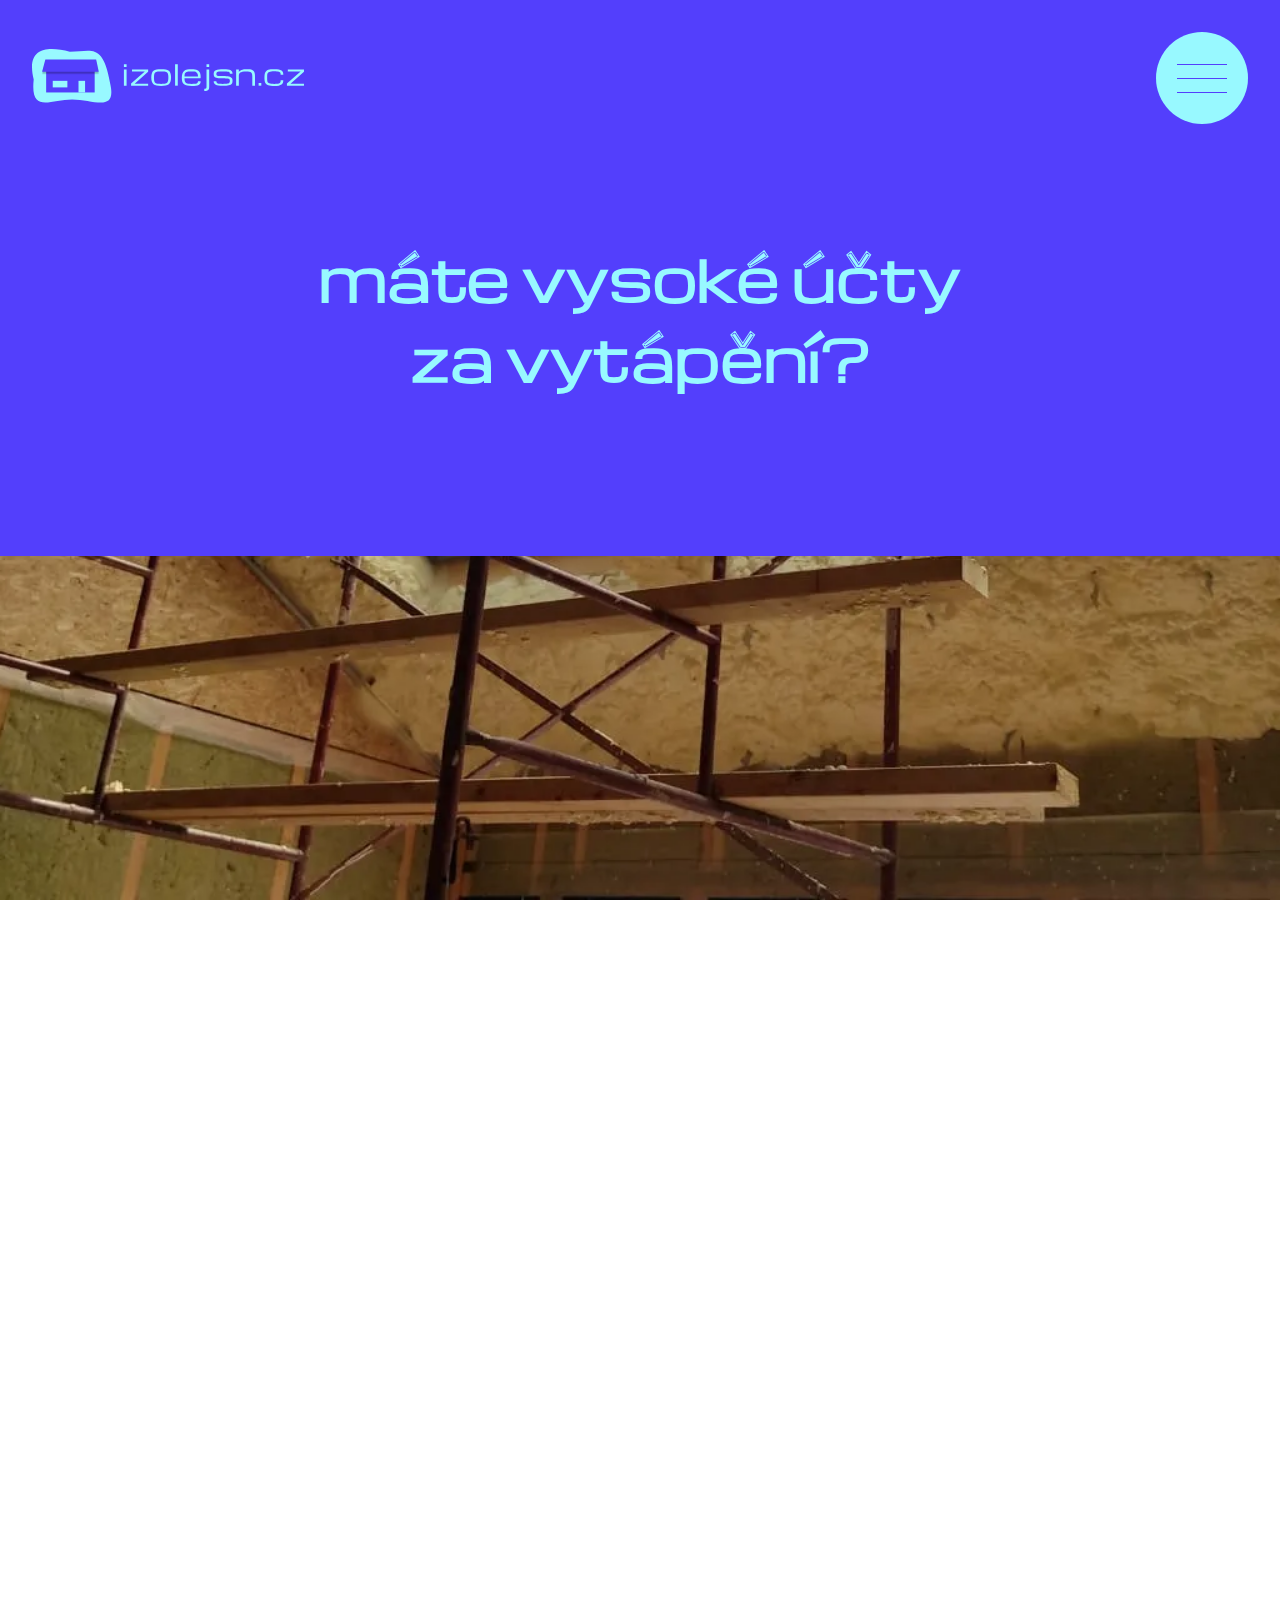
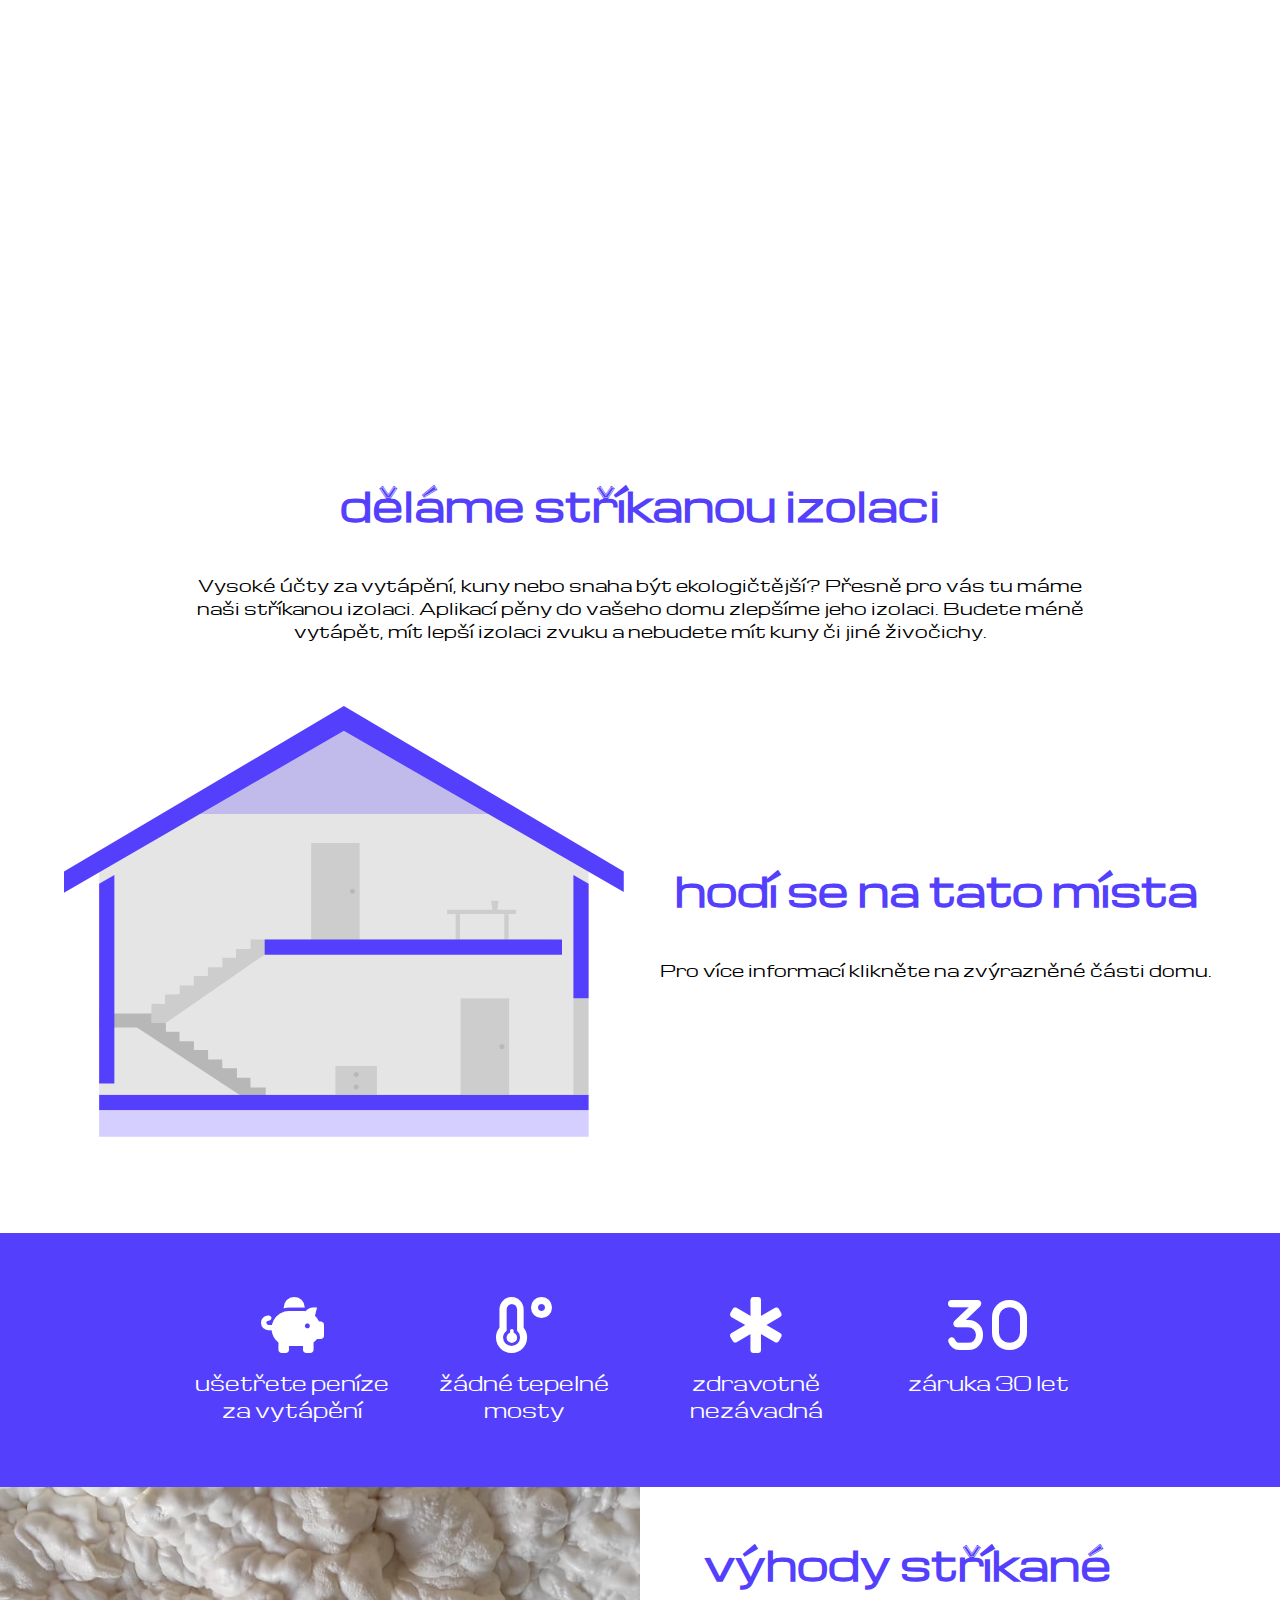
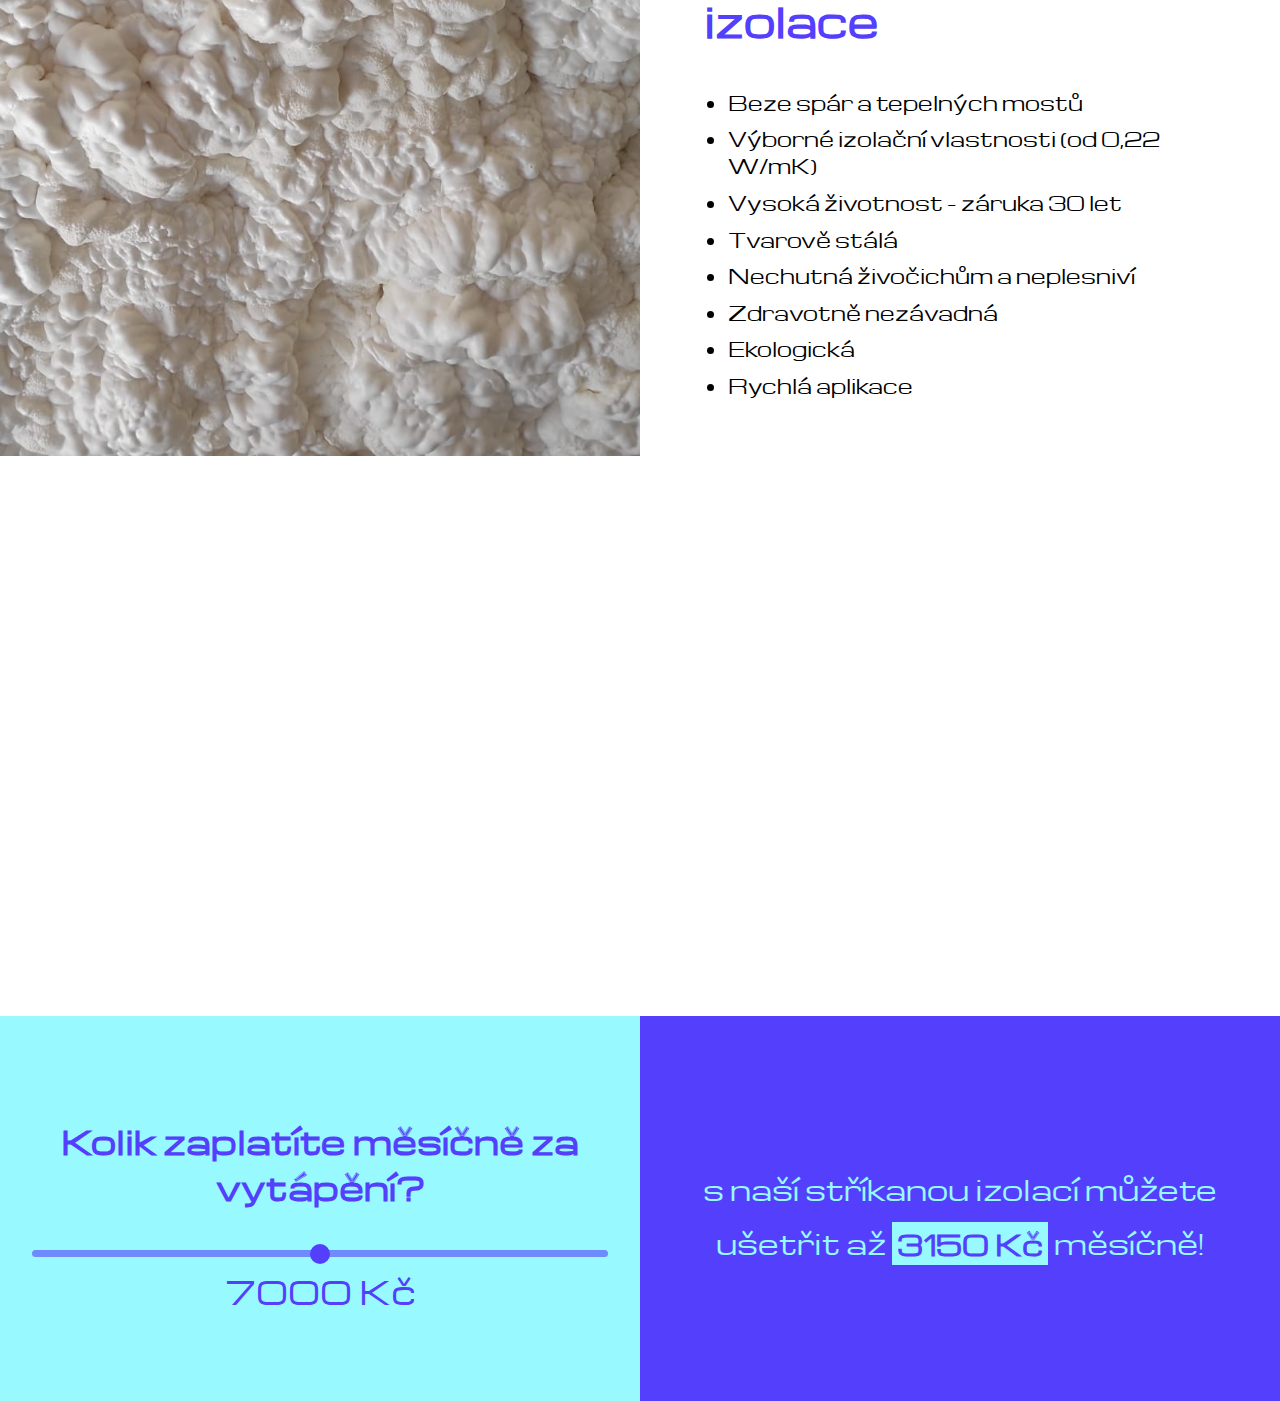
==== commit d7f91283: "docs: update docs/index.html" ====
--- a/docs/index.html
+++ b/docs/index.html
@@ -224,7 +224,6 @@
                 </div>
             </section>
             <section id="uspory">
-                <h2>spočítejte si, kolik ušetříte</h2>
                 <div class="uspora">
                     <div class="uspora__section-1">
                         <div class="uspora__section-1__flex-container">
--- a/docs/style.min.css
+++ b/docs/style.min.css
@@ -1 +1 @@
-@import"https://fonts.googleapis.com/css2?family=Saira+Semi+Condensed&display=swap";@font-face{font-family:"Michroma";font-style:normal;font-weight:400;src:url("Michroma-Regular.ttf") format("truetype");font-display:swap}*{margin:0;padding:0;box-sizing:border-box}*::before,*::after{box-sizing:border-box}html{position:static;overflow-x:hidden;margin-right:calc(-1*(100vw - 100%));font-size:100%;-webkit-text-size-adjust:none}body{height:100%;font-family:"Michroma",sans-serif}a{color:inherit}.link{color:#533ffc;text-decoration:underline;text-underline-offset:.2em}.link:hover,.link:focus{text-decoration:none}.on-page-load{transition:none !important}.underline{text-decoration:underline;text-underline-offset:.1em}.selection::selection,.selection br::selection{color:#98f9ff;background-color:#533ffc}.selection-turquoise::selection,.selection-turquoise br::selection{color:#533ffc;background-color:#98f9ff}nav#menu{width:100%;height:100vh;position:fixed;top:0;right:0;z-index:2;padding:2em;background-color:#98f9ff;transform:translateX(100%);transition:transform 500ms ease-in-out}nav#menu.open{transform:translateX(0)}nav#menu nav.menu__links{padding-right:4em}nav#menu nav.menu__links p{margin:1em 0}nav#menu nav.menu__links p a{color:#533ffc;font-size:1.7rem;text-decoration:none}nav#menu nav.menu__links p a:hover{text-decoration:underline}@media only screen and (min-width: 36em){nav#menu nav.menu__links p a{font-size:2rem}}nav#menu div.menu__contact{margin:4em 0 2em 0}nav#menu div.menu__contact p{padding:.75em 0}nav#menu div.menu__contact p a{padding:.5em 1em;background-color:#533ffc;color:#98f9ff;font-size:1.2rem;text-decoration:none}nav#menu div.menu__contact p a:hover{text-decoration:underline}@media only screen and (min-width: 36em){nav#menu div.menu__contact p a{font-size:1.5rem}}@media only screen and (min-width: 36em){nav#menu{width:35em;padding:4em}}#mask.open{-khtml-user-select:none;-o-user-select:none;-moz-user-select:none;-webkit-user-select:none;user-select:none;pointer-events:none}#overlay{width:100%;height:100%;display:none;position:fixed;top:0;left:0;z-index:1;visibility:hidden;opacity:0;background-color:rgba(84,63,252,.4);backdrop-filter:blur(5px);transition:opacity 500ms ease-in-out;pointer-events:none}#overlay #overlay__white{width:100%;height:100%;position:fixed;top:0;left:0;z-index:inherit;visibility:hidden;opacity:0;background-color:rgba(255,255,255,.4);backdrop-filter:blur(5px)}#overlay.open{visibility:visible;opacity:1;pointer-events:auto}#overlay.open #overlay__white{visibility:visible;opacity:1}@media only screen and (min-width: 36em){#overlay{display:block}}.container{margin:0 1em}@media only screen and (min-width: 36em){.container{width:90%;margin:auto}}@media only screen and (min-width: 62em){.container{width:75%;margin:auto}}@media only screen and (min-width: 75em){.container{width:65%;margin:auto}}header.header-index,header.header-page{width:100%;background-color:#533ffc}header.header-index #logo,header.header-page #logo{width:13em;height:3.89875em;display:flex;align-items:center}header.header-index #logo img,header.header-page #logo img{display:block}@media only screen and (min-width: 36em){header.header-index #logo,header.header-page #logo{width:17em;height:5.75em}}header.header-index #menu-toggle,header.header-page #menu-toggle{-khtml-user-select:all !important;-o-user-select:all !important;-moz-user-select:all !important;-webkit-user-select:all !important;user-select:all !important;pointer-events:auto !important}@media only screen and (max-width: 36em){header.header-index #menu-toggle,header.header-page #menu-toggle{width:2.5em;height:2.5em;display:flex;justify-content:center;align-items:center;position:fixed;top:1em;right:1em;z-index:2;padding:.7em;border-radius:4em;box-sizing:content-box;background-color:#98f9ff;cursor:pointer}header.header-index #menu-toggle .line,header.header-page #menu-toggle .line{display:block;width:2.075em;height:.0625em;position:relative;margin:auto;border:none;background-color:#533ffc;color:inherit;transition:background-color 350ms}header.header-index #menu-toggle .line::before,header.header-index #menu-toggle .line::after,header.header-page #menu-toggle .line::before,header.header-page #menu-toggle .line::after{content:"";width:100%;height:.0625em;display:block;position:absolute;top:0;left:50%;background-color:#533ffc;transform-origin:50% 0%}header.header-index #menu-toggle .line::before,header.header-page #menu-toggle .line::before{transform:translate(-50%, -0.5775em)}header.header-index #menu-toggle .line::after,header.header-page #menu-toggle .line::after{transform:translate(-50%, 0.5775em)}@keyframes menuBeforeOpen{0%{transform:translate(-50%, -0.5775em)}40%{transform:translate(-50%, 0)}60%{transform:translate(-50%, 0)}100%{transform:translate(-50%, 0) rotate(45deg)}}@keyframes menuAfterOpen{0%{transform:translate(-50%, 0.5775em)}40%{transform:translate(-50%, 0)}60%{transform:translate(-50%, 0)}100%{transform:translate(-50%, 0) rotate(-45deg)}}@keyframes menuBeforeClose{0%{transform:translate(-50%, 0) rotate(45deg)}40%{transform:translate(-50%, 0)}60%{transform:translate(-50%, 0)}100%{transform:translate(-50%, -0.5775em)}}@keyframes menuAfterClose{0%{transform:translate(-50%, 0) rotate(-45deg)}40%{transform:translate(-50%, 0)}60%{transform:translate(-50%, 0)}100%{transform:translate(-50%, 0.5775em)}}header.header-index #menu-toggle.open .line,header.header-page #menu-toggle.open .line{background-color:rgba(0,0,0,0)}header.header-index #menu-toggle.open .line::before,header.header-page #menu-toggle.open .line::before{animation:menuBeforeOpen 500ms forwards}header.header-index #menu-toggle.open .line::after,header.header-page #menu-toggle.open .line::after{animation:menuAfterOpen 500ms forwards}header.header-index #menu-toggle.close .line::before,header.header-page #menu-toggle.close .line::before{animation:menuBeforeClose 500ms forwards}header.header-index #menu-toggle.close .line::after,header.header-page #menu-toggle.close .line::after{animation:menuAfterClose 500ms forwards}}@media only screen and (min-width: 36em){header.header-index #menu-toggle,header.header-page #menu-toggle{width:3.75em;height:3.75em;display:flex;justify-content:center;align-items:center;position:fixed;top:2em;right:2em;z-index:2;padding:1em;border-radius:4em;box-sizing:content-box;background-color:#98f9ff;cursor:pointer}header.header-index #menu-toggle .line,header.header-page #menu-toggle .line{display:block;width:3.125em;height:.0625em;position:relative;margin:auto;border:none;background-color:#533ffc;color:inherit;transition:background-color 350ms}header.header-index #menu-toggle .line::before,header.header-index #menu-toggle .line::after,header.header-page #menu-toggle .line::before,header.header-page #menu-toggle .line::after{content:"";width:100%;height:.0625em;display:block;position:absolute;top:0;left:50%;background-color:#533ffc;transform-origin:50% 0%}header.header-index #menu-toggle .line::before,header.header-page #menu-toggle .line::before{transform:translate(-50%, -0.875em)}header.header-index #menu-toggle .line::after,header.header-page #menu-toggle .line::after{transform:translate(-50%, 0.875em)}@keyframes menuBeforeOpen{0%{transform:translate(-50%, -0.875em)}40%{transform:translate(-50%, 0)}60%{transform:translate(-50%, 0)}100%{transform:translate(-50%, 0) rotate(45deg)}}@keyframes menuAfterOpen{0%{transform:translate(-50%, 0.875em)}40%{transform:translate(-50%, 0)}60%{transform:translate(-50%, 0)}100%{transform:translate(-50%, 0) rotate(-45deg)}}@keyframes menuBeforeClose{0%{transform:translate(-50%, 0) rotate(45deg)}40%{transform:translate(-50%, 0)}60%{transform:translate(-50%, 0)}100%{transform:translate(-50%, -0.875em)}}@keyframes menuAfterClose{0%{transform:translate(-50%, 0) rotate(-45deg)}40%{transform:translate(-50%, 0)}60%{transform:translate(-50%, 0)}100%{transform:translate(-50%, 0.875em)}}header.header-index #menu-toggle.open .line,header.header-page #menu-toggle.open .line{background-color:rgba(0,0,0,0)}header.header-index #menu-toggle.open .line::before,header.header-page #menu-toggle.open .line::before{animation:menuBeforeOpen 500ms forwards}header.header-index #menu-toggle.open .line::after,header.header-page #menu-toggle.open .line::after{animation:menuAfterOpen 500ms forwards}header.header-index #menu-toggle.close .line::before,header.header-page #menu-toggle.close .line::before{animation:menuBeforeClose 500ms forwards}header.header-index #menu-toggle.close .line::after,header.header-page #menu-toggle.close .line::after{animation:menuAfterClose 500ms forwards}}header.header-index .header__navbar{height:5.89875em;padding:1em}@media only screen and (min-width: 36em){header.header-index .header__navbar{height:9.75em;padding:2em}}header.header-index .header__heading{width:100%;height:20em;display:flex;justify-content:center;align-items:center;padding:1em}header.header-index .header__heading h1{color:#98f9ff;font-size:2.5rem;text-align:center;margin-top:-2.89875rem}@media only screen and (min-width: 36em){header.header-index .header__heading h1{margin-top:-4.875rem}}@media only screen and (min-width: 62em){header.header-index .header__heading h1{font-size:3.5rem}}@media only screen and (min-width: 36em){header.header-index .header__heading{padding:2em}}@media only screen and (min-width: 62em){header.header-index .header__heading{height:25em}}@media only screen and (min-width: 100em){header.header-index .header__heading{height:30em}}header.header-page{height:5.89875em;padding:1em}@media only screen and (min-width: 36em){header.header-page{height:9.75em;padding:2em}}.nowebp #hero{background-image:url("./images/hero.jpg")}.webp #hero{background-image:url("./images/hero.webp")}#hero{padding-right:calc(-1*(100vw - 100%));background-position:center;background-repeat:no-repeat}@media only screen and (max-width: 62em){#hero{height:30em !important;background-attachment:scroll;background-size:cover}#hero #hero__content{width:100%;height:100%;display:flex;justify-content:center;align-items:center;padding:1em;background-color:rgba(0,0,0,.2)}#hero #hero__content h1{color:#fff;font-size:2.5rem;text-align:center}}@media only screen and (min-width: 62em){#hero{position:relative;background-attachment:fixed;background-size:cover}#hero #hero__content{width:100%;position:absolute;top:50%;transform:translateY(-50%)}#hero #hero__content h1{color:#fff;font-size:3rem;text-align:center}}main.main-index section h2{color:#533ffc;font-size:2rem;text-align:center;margin-bottom:1em}@media only screen and (min-width: 75em){main.main-index section h2{font-size:2.5rem}}main.main-index section p{text-align:center}main.main-index section#intro{margin:2em 1em}main.main-index section#intro #intro__grid{gap:2em;display:grid;margin-top:2em;grid-template-columns:repeat(1, 1fr)}main.main-index section#intro #intro__grid i{display:block;margin-bottom:1em}main.main-index section#intro #intro__grid i::before{display:block;font-size:3.5rem;text-align:center}main.main-index section#intro #intro__grid p{font-family:"Michroma",sans-serif;font-size:1.2rem}@media only screen and (min-width: 36em)and (max-width: 62em){main.main-index section#intro #intro__grid p{font-size:1rem}}@media only screen and (min-width: 36em){main.main-index section#intro #intro__grid{grid-template-columns:repeat(4, 1fr);margin-top:3em}}@media only screen and (min-width: 36em){main.main-index section#intro{width:90%;margin:3em auto}}@media only screen and (min-width: 75em){main.main-index section#intro{width:70%}}@media only screen and (min-width: 100em){main.main-index section#intro{width:60%}}main.main-index #house{gap:2em;display:grid;grid-template-rows:auto auto;grid-template-columns:1fr;margin:2em 1em}main.main-index #house #house__svg .house__part{cursor:pointer;transition:fill 100ms ease-in-out}main.main-index #house #house__content{width:100%;height:100%;display:flex;justify-content:center;align-items:center}main.main-index #house #house__content p{margin-bottom:.5em}main.main-index #house #house__content p:last-child{margin-bottom:0}@media only screen and (min-width: 36em){main.main-index #house{width:90%;grid-template-rows:auto;grid-template-columns:1fr 1fr;margin:3em auto}}main.main-index section#icons{width:100%;padding:4em 0;background-color:#533ffc}main.main-index section#icons #icons__grid{gap:2em;display:grid;grid-template-columns:repeat(1, 1fr)}main.main-index section#icons #icons__grid i{display:block;margin-bottom:1em}main.main-index section#icons #icons__grid i::before{display:block;color:#fff;font-size:3.5rem;text-align:center}main.main-index section#icons #icons__grid p{color:#fff;font-family:"Michroma",sans-serif;font-size:1.2rem}@media only screen and (min-width: 36em)and (max-width: 62em){main.main-index section#icons #icons__grid p{font-size:1rem}}@media only screen and (min-width: 36em){main.main-index section#icons #icons__grid{width:90%;margin:auto;grid-template-columns:repeat(4, 1fr)}}@media only screen and (min-width: 75em){main.main-index section#icons #icons__grid{width:70%}}@media only screen and (min-width: 100em){main.main-index section#icons #icons__grid{width:60%}}main.main-index section#vyhody{row-gap:2em;display:grid;grid-template-rows:1fr auto;grid-template-columns:1fr}main.main-index section#vyhody #vyhody__image{width:100%;height:100%}main.main-index section#vyhody #vyhody__image img{object-fit:cover;object-position:bottom}main.main-index section#vyhody #vyhody__content{display:flex;justify-content:center;align-items:center;padding:1em}main.main-index section#vyhody #vyhody__content ul{padding-left:1.5em}main.main-index section#vyhody #vyhody__content ul li{font-size:1.2rem;margin:.5em 0}@media only screen and (min-width: 36em)and (max-width: 62em){main.main-index section#vyhody #vyhody__content{width:80%;margin:auto}}@media only screen and (min-width: 62em){main.main-index section#vyhody #vyhody__content{padding:2em}main.main-index section#vyhody #vyhody__content h2{text-align:left}}@media only screen and (min-width: 62em){main.main-index section#vyhody{row-gap:0;grid-template-rows:1fr;grid-template-columns:1fr 1fr}}main.main-index section#kuna{width:100%;height:25em;position:relative;background:linear-gradient(rgba(0, 0, 0, 0.3), rgba(0, 0, 0, 0.3)),url("./images/kuna.jpg");background-attachment:fixed;background-repeat:no-repeat;background-position:center;background-size:cover}main.main-index section#kuna #kuna__content{width:100%;position:absolute;top:50%;transform:translateY(-50%)}main.main-index section#kuna #kuna__content h2,main.main-index section#kuna #kuna__content p{color:#fff}@media only screen and (min-width: 36em){main.main-index section#kuna{height:30em}}@media only screen and (min-width: 62em){main.main-index section#kuna{height:35em}}main.main-index section#uspory{padding-bottom:2em}main.main-index section#uspory .uspora{display:grid;grid-template-rows:1fr 1fr;grid-template-columns:1fr}main.main-index section#uspory .uspora h3{text-align:center}main.main-index section#uspory .uspora .uspora__section-1{width:100%;display:flex;justify-self:center;align-items:center;padding:2em;background-color:#98f9ff}main.main-index section#uspory .uspora .uspora__section-1 .uspora__section-1__flex-container{width:100%}main.main-index section#uspory .uspora .uspora__section-1 h3{color:#533ffc;font-size:1.7rem;margin-bottom:1em}@media only screen and (min-width: 36em){main.main-index section#uspory .uspora .uspora__section-1 h3{font-size:1.5rem}}@media only screen and (min-width: 62em){main.main-index section#uspory .uspora .uspora__section-1 h3{font-size:1.8rem}}@media only screen and (min-width: 75em){main.main-index section#uspory .uspora .uspora__section-1 h3{font-size:2rem}}main.main-index section#uspory .uspora .uspora__section-1 input[type=range]#uspora__input{width:100%;appearance:none;background:rgba(0,0,0,0);cursor:pointer}main.main-index section#uspory .uspora .uspora__section-1 input[type=range]#uspora__input::-webkit-slider-runnable-track{height:.5em;background-color:rgba(82,63,252,.6);border-radius:1em}main.main-index section#uspory .uspora .uspora__section-1 input[type=range]#uspora__input::-moz-range-track{height:.5em;background-color:rgba(82,63,252,.6);border-radius:1em}main.main-index section#uspory .uspora .uspora__section-1 input[type=range]#uspora__input::-webkit-slider-thumb{appearance:none;width:1.5em;height:1.5em;margin-top:-0.5em;background-color:#533ffc;border-radius:1.5em}main.main-index section#uspory .uspora .uspora__section-1 input[type=range]#uspora__input::-moz-range-thumb{border:none;border-radius:1.5em;width:1.5em;height:1.5em;background-color:#533ffc}main.main-index section#uspory .uspora .uspora__section-1 input[type=range]#uspora__input:focus{outline:none}main.main-index section#uspory .uspora .uspora__section-1 input[type=range]#uspora__input:focus::-webkit-slider-thumb{background-color:#361fff}main.main-index section#uspory .uspora .uspora__section-1 input[type=range]#uspora__input:focus::-moz-range-thumb{background-color:#361fff}main.main-index section#uspory .uspora .uspora__section-1 #uspora__value{width:100%;display:flex;justify-content:center;align-items:center;color:#533ffc;font-size:1.5rem}@media only screen and (min-width: 75em){main.main-index section#uspory .uspora .uspora__section-1 #uspora__value{font-size:2rem}}main.main-index section#uspory .uspora .uspora__section-2{display:flex;justify-content:center;align-items:center;padding:2em;background-color:#533ffc}main.main-index section#uspory .uspora .uspora__section-2 p#uspora__estimate{color:#98f9ff;font-size:1.5rem;line-height:2}main.main-index section#uspory .uspora .uspora__section-2 p#uspora__estimate br{display:none}@media only screen and (min-width: 62em){main.main-index section#uspory .uspora .uspora__section-2 p#uspora__estimate br{display:inline}}main.main-index section#uspory .uspora .uspora__section-2 p#uspora__estimate mark{color:#533ffc;background-color:#98f9ff;padding:.1em .2em;font-weight:bold;white-space:nowrap}@media only screen and (min-width: 36em){main.main-index section#uspory .uspora .uspora__section-2 p#uspora__estimate{font-size:1.4rem}}@media only screen and (min-width: 75em){main.main-index section#uspory .uspora .uspora__section-2 p#uspora__estimate{font-size:1.7rem}}@media only screen and (min-width: 36em){main.main-index section#uspory .uspora{height:20em;grid-template-rows:auto;grid-template-columns:1fr 1fr}}@media only screen and (min-width: 62em){main.main-index section#uspory .uspora{height:25em}}@media only screen and (min-width: 36em){main.main-index section#uspory{padding-bottom:3em}}main.main-index section#action{padding:2em 1em}main.main-index section#action #action__buttons{width:100%;row-gap:1em;column-gap:2em;display:flex;flex-wrap:wrap;justify-content:center}main.main-index section#action #action__buttons a{display:block;padding:.5em 1em;background-color:#533ffc;color:#98f9ff;font-size:1.1rem;text-decoration:none;transition:all 200ms ease-in-out}main.main-index section#action #action__buttons a:hover,main.main-index section#action #action__buttons a:focus{background-color:#98f9ff;color:#533ffc}@media only screen and (min-width: 36em){main.main-index section#action #action__buttons a{font-size:1.3rem}}@media only screen and (min-width: 75em){main.main-index section#action #action__buttons a{font-size:1.5rem}}@media only screen and (min-width: 100em){main.main-index section#action #action__buttons a{font-size:1.6rem}}@media only screen and (min-width: 36em){main.main-index section#action{width:90%;margin:auto;padding:3em 0}}.container-page{min-height:calc(100vh - 9.75em);gap:4em;display:grid;grid-template-rows:auto auto auto;grid-template-columns:1fr;grid-template-areas:"page__heading" "page__main" "page__footer"}.container-page .heading-page{padding:6em 0;background-color:#98f9ff;grid-area:page__heading}.container-page .heading-page h1{color:#533ffc;font-size:3rem;text-align:center;padding:0 .4em}@media only screen and (min-width: 62em)and (min-height: 36em){.container-page .heading-page h1{position:fixed;top:50%;transform:translateY(-50%)}}@media only screen and (min-width: 62em){.container-page .heading-page{display:flex;justify-content:center}}.container-page main{padding:0 1em 4em 1em;grid-area:page__main}@media only screen and (min-width: 36em){.container-page main{padding:0 2em 4em 2em}}@media only screen and (min-width: 62em){.container-page main{padding:4em 4em 4em 0}}.container-page footer{grid-area:page__footer}@media only screen and (min-width: 62em){.container-page{grid-template-rows:auto auto;grid-template-columns:1fr 1fr;grid-template-areas:"page__heading page__main" "page__heading page__footer"}}main.typy-pen{gap:2em;display:grid;grid-template-columns:repeat(1, 1fr)}main.typy-pen .pena a{text-decoration:none}main.typy-pen .pena a h2{margin-bottom:.4em}@media only screen and (min-width: 62em){main.typy-pen .pena{grid-template-rows:auto;grid-template-columns:3fr 7fr}}main.pena h3{color:#533ffc;margin:1em 0 .5em 0}main.pena ul{padding-left:2.5em}main.pena ul li{margin:.5em 0}main.pena table{width:100%;border-collapse:collapse}main.pena table tr td{width:50%;padding-top:.5em;padding-bottom:.3em;border-top:none;border-right:none;border-left:none;border-bottom:1px solid #000}main.pena table tr td:first-child{padding-right:1em;padding-left:.5em}@media only screen and (min-width: 62em){main.pena table tr td:first-child{width:60%}}main.pena table tr td:last-child{padding-left:1em;padding-right:.5em}@media only screen and (min-width: 62em){main.pena table tr td:last-child{width:40%}}main.o-nas img{width:100%}main.kontakt{gap:2em;display:grid;grid-template-rows:auto auto auto;grid-template-columns:1fr;grid-template-areas:"contact__profile" "contact__company-details" "contact__form"}main.kontakt section.profile{grid-area:contact__profile}main.kontakt section.company-details{grid-area:contact__company-details}main.kontakt section.profile h3,main.kontakt section.company-details h3{color:#533ffc;margin-bottom:.5em}main.kontakt section.profile p,main.kontakt section.company-details p{margin:.5em 0}main.kontakt section.form{grid-area:contact__form}main.kontakt section.form h2{color:#533ffc;font-size:2rem;text-align:center;margin-bottom:1em}main.kontakt section.form #contact-form{width:100%;gap:2em;display:grid;grid-template-rows:auto auto auto auto auto auto;grid-template-columns:1fr;grid-template-areas:"name" "email" "tel" "subject" "message" "button"}main.kontakt section.form #contact-form *{display:block}main.kontakt section.form #contact-form input,main.kontakt section.form #contact-form textarea{width:100%;font-family:"Michroma",sans-serif;font-size:1rem;color:rgba(0,0,0,.3019607843);border-color:rgba(0,0,0,.3019607843);transition:border-color 100ms ease-in-out}main.kontakt section.form #contact-form input:focus,main.kontakt section.form #contact-form textarea:focus{outline:none;border-color:rgba(0,0,0,.6)}main.kontakt section.form #contact-form input{border-top:none;border-right:none;border-left:none;border-bottom-width:1px;border-bottom-style:solid}main.kontakt section.form #contact-form input#name{grid-area:name}main.kontakt section.form #contact-form input#email{grid-area:email}main.kontakt section.form #contact-form input#tel{grid-area:tel}main.kontakt section.form #contact-form input#subject{grid-area:subject}main.kontakt section.form #contact-form textarea#message{border-width:1px;border-style:solid;grid-area:message}main.kontakt section.form #contact-form #contact-form__btn{width:100%;display:flex;flex-wrap:nowrap;justify-content:center;grid-area:button}main.kontakt section.form #contact-form button{all:unset;appearance:none;padding:.5em 1em;background-color:#533ffc;color:#98f9ff;font-size:1.2rem;font-weight:bolder;cursor:pointer;transition:all 200ms ease-in-out}main.kontakt section.form #contact-form button:hover,main.kontakt section.form #contact-form button:focus{background-color:#98f9ff;color:#533ffc}@media only screen and (min-width: 36em){main.kontakt section.form #contact-form{grid-template-rows:auto auto auto auto;grid-template-columns:1fr 1fr;grid-template-areas:"name email" "tel subject" "message message" "button button"}}@media only screen and (min-width: 36em){main.kontakt{grid-template-rows:auto auto;grid-template-columns:1fr 1fr;grid-template-areas:"contact__profile contact__company-details" "contact__form contact__form"}}footer{margin:2em 1em}footer p{text-align:center}footer p a{text-decoration:none;transition:color 200ms ease-in-out}footer p a:hover{color:#533ffc}footer #signature a{color:inherit;text-align:center}footer #signature a:hover{color:#533ffc}footer #signature svg{height:12px;fill-rule:evenodd;clip-rule:evenodd;stroke-linejoin:round;stroke-miterlimit:2}footer #signature svg path{fill:#533ffc}footer .copyright{color:#000}footer .copyright:hover{color:#533ffc}+@import"https://fonts.googleapis.com/css2?family=Saira+Semi+Condensed&display=swap";@font-face{font-family:"Michroma";font-style:normal;font-weight:400;src:url("Michroma-Regular.ttf") format("truetype");font-display:swap}*{margin:0;padding:0;box-sizing:border-box}*::before,*::after{box-sizing:border-box}html{position:static;overflow-x:hidden;margin-right:calc(-1*(100vw - 100%));font-size:100%;-webkit-text-size-adjust:none}body{height:100%;font-family:"Michroma",sans-serif}a{color:inherit}.link{color:#533ffc;text-decoration:underline;text-underline-offset:.2em}.link:hover,.link:focus{text-decoration:none}.on-page-load{transition:none !important}.underline{text-decoration:underline;text-underline-offset:.1em}.selection::selection,.selection br::selection{color:#98f9ff;background-color:#533ffc}.selection-turquoise::selection,.selection-turquoise br::selection{color:#533ffc;background-color:#98f9ff}nav#menu{width:100%;height:100vh;position:fixed;top:0;right:0;z-index:2;padding:2em;background-color:#98f9ff;transform:translateX(100%);transition:transform 500ms ease-in-out}nav#menu.open{transform:translateX(0)}nav#menu nav.menu__links{padding-right:4em}nav#menu nav.menu__links p{margin:1em 0}nav#menu nav.menu__links p a{color:#533ffc;font-size:1.7rem;text-decoration:none}nav#menu nav.menu__links p a:hover{text-decoration:underline}@media only screen and (min-width: 36em){nav#menu nav.menu__links p a{font-size:2rem}}nav#menu div.menu__contact{margin:4em 0 2em 0}nav#menu div.menu__contact p{padding:.75em 0}nav#menu div.menu__contact p a{padding:.5em 1em;background-color:#533ffc;color:#98f9ff;font-size:1.2rem;text-decoration:none}nav#menu div.menu__contact p a:hover{text-decoration:underline}@media only screen and (min-width: 36em){nav#menu div.menu__contact p a{font-size:1.5rem}}@media only screen and (min-width: 36em){nav#menu{width:35em;padding:4em}}#mask.open{-khtml-user-select:none;-o-user-select:none;-moz-user-select:none;-webkit-user-select:none;user-select:none;pointer-events:none}#overlay{width:100%;height:100%;display:none;position:fixed;top:0;left:0;z-index:1;visibility:hidden;opacity:0;background-color:rgba(84,63,252,.4);backdrop-filter:blur(5px);transition:opacity 500ms ease-in-out;pointer-events:none}#overlay #overlay__white{width:100%;height:100%;position:fixed;top:0;left:0;z-index:inherit;visibility:hidden;opacity:0;background-color:rgba(255,255,255,.4);backdrop-filter:blur(5px)}#overlay.open{visibility:visible;opacity:1;pointer-events:auto}#overlay.open #overlay__white{visibility:visible;opacity:1}@media only screen and (min-width: 36em){#overlay{display:block}}.container{margin:0 1em}@media only screen and (min-width: 36em){.container{width:90%;margin:auto}}@media only screen and (min-width: 62em){.container{width:75%;margin:auto}}@media only screen and (min-width: 75em){.container{width:65%;margin:auto}}header.header-index,header.header-page{width:100%;background-color:#533ffc}header.header-index #logo,header.header-page #logo{width:13em;height:3.89875em;display:flex;align-items:center}header.header-index #logo img,header.header-page #logo img{display:block}@media only screen and (min-width: 36em){header.header-index #logo,header.header-page #logo{width:17em;height:5.75em}}header.header-index #menu-toggle,header.header-page #menu-toggle{-khtml-user-select:all !important;-o-user-select:all !important;-moz-user-select:all !important;-webkit-user-select:all !important;user-select:all !important;pointer-events:auto !important}@media only screen and (max-width: 36em){header.header-index #menu-toggle,header.header-page #menu-toggle{width:2.5em;height:2.5em;display:flex;justify-content:center;align-items:center;position:fixed;top:1em;right:1em;z-index:2;padding:.7em;border-radius:4em;box-sizing:content-box;background-color:#98f9ff;cursor:pointer}header.header-index #menu-toggle .line,header.header-page #menu-toggle .line{display:block;width:2.075em;height:.0625em;position:relative;margin:auto;border:none;background-color:#533ffc;color:inherit;transition:background-color 350ms}header.header-index #menu-toggle .line::before,header.header-index #menu-toggle .line::after,header.header-page #menu-toggle .line::before,header.header-page #menu-toggle .line::after{content:"";width:100%;height:.0625em;display:block;position:absolute;top:0;left:50%;background-color:#533ffc;transform-origin:50% 0%}header.header-index #menu-toggle .line::before,header.header-page #menu-toggle .line::before{transform:translate(-50%, -0.5775em)}header.header-index #menu-toggle .line::after,header.header-page #menu-toggle .line::after{transform:translate(-50%, 0.5775em)}@keyframes menuBeforeOpen{0%{transform:translate(-50%, -0.5775em)}40%{transform:translate(-50%, 0)}60%{transform:translate(-50%, 0)}100%{transform:translate(-50%, 0) rotate(45deg)}}@keyframes menuAfterOpen{0%{transform:translate(-50%, 0.5775em)}40%{transform:translate(-50%, 0)}60%{transform:translate(-50%, 0)}100%{transform:translate(-50%, 0) rotate(-45deg)}}@keyframes menuBeforeClose{0%{transform:translate(-50%, 0) rotate(45deg)}40%{transform:translate(-50%, 0)}60%{transform:translate(-50%, 0)}100%{transform:translate(-50%, -0.5775em)}}@keyframes menuAfterClose{0%{transform:translate(-50%, 0) rotate(-45deg)}40%{transform:translate(-50%, 0)}60%{transform:translate(-50%, 0)}100%{transform:translate(-50%, 0.5775em)}}header.header-index #menu-toggle.open .line,header.header-page #menu-toggle.open .line{background-color:rgba(0,0,0,0)}header.header-index #menu-toggle.open .line::before,header.header-page #menu-toggle.open .line::before{animation:menuBeforeOpen 500ms forwards}header.header-index #menu-toggle.open .line::after,header.header-page #menu-toggle.open .line::after{animation:menuAfterOpen 500ms forwards}header.header-index #menu-toggle.close .line::before,header.header-page #menu-toggle.close .line::before{animation:menuBeforeClose 500ms forwards}header.header-index #menu-toggle.close .line::after,header.header-page #menu-toggle.close .line::after{animation:menuAfterClose 500ms forwards}}@media only screen and (min-width: 36em){header.header-index #menu-toggle,header.header-page #menu-toggle{width:3.75em;height:3.75em;display:flex;justify-content:center;align-items:center;position:fixed;top:2em;right:2em;z-index:2;padding:1em;border-radius:4em;box-sizing:content-box;background-color:#98f9ff;cursor:pointer}header.header-index #menu-toggle .line,header.header-page #menu-toggle .line{display:block;width:3.125em;height:.0625em;position:relative;margin:auto;border:none;background-color:#533ffc;color:inherit;transition:background-color 350ms}header.header-index #menu-toggle .line::before,header.header-index #menu-toggle .line::after,header.header-page #menu-toggle .line::before,header.header-page #menu-toggle .line::after{content:"";width:100%;height:.0625em;display:block;position:absolute;top:0;left:50%;background-color:#533ffc;transform-origin:50% 0%}header.header-index #menu-toggle .line::before,header.header-page #menu-toggle .line::before{transform:translate(-50%, -0.875em)}header.header-index #menu-toggle .line::after,header.header-page #menu-toggle .line::after{transform:translate(-50%, 0.875em)}@keyframes menuBeforeOpen{0%{transform:translate(-50%, -0.875em)}40%{transform:translate(-50%, 0)}60%{transform:translate(-50%, 0)}100%{transform:translate(-50%, 0) rotate(45deg)}}@keyframes menuAfterOpen{0%{transform:translate(-50%, 0.875em)}40%{transform:translate(-50%, 0)}60%{transform:translate(-50%, 0)}100%{transform:translate(-50%, 0) rotate(-45deg)}}@keyframes menuBeforeClose{0%{transform:translate(-50%, 0) rotate(45deg)}40%{transform:translate(-50%, 0)}60%{transform:translate(-50%, 0)}100%{transform:translate(-50%, -0.875em)}}@keyframes menuAfterClose{0%{transform:translate(-50%, 0) rotate(-45deg)}40%{transform:translate(-50%, 0)}60%{transform:translate(-50%, 0)}100%{transform:translate(-50%, 0.875em)}}header.header-index #menu-toggle.open .line,header.header-page #menu-toggle.open .line{background-color:rgba(0,0,0,0)}header.header-index #menu-toggle.open .line::before,header.header-page #menu-toggle.open .line::before{animation:menuBeforeOpen 500ms forwards}header.header-index #menu-toggle.open .line::after,header.header-page #menu-toggle.open .line::after{animation:menuAfterOpen 500ms forwards}header.header-index #menu-toggle.close .line::before,header.header-page #menu-toggle.close .line::before{animation:menuBeforeClose 500ms forwards}header.header-index #menu-toggle.close .line::after,header.header-page #menu-toggle.close .line::after{animation:menuAfterClose 500ms forwards}}header.header-index .header__navbar{height:5.89875em;padding:1em}@media only screen and (min-width: 36em){header.header-index .header__navbar{height:9.75em;padding:2em}}header.header-index .header__heading{width:100%;height:20em;display:flex;justify-content:center;align-items:center;padding:1em}header.header-index .header__heading h1{color:#98f9ff;font-size:2.5rem;text-align:center;margin-top:-2.89875rem}@media only screen and (min-width: 36em){header.header-index .header__heading h1{margin-top:-4.875rem}}@media only screen and (min-width: 62em){header.header-index .header__heading h1{font-size:3.5rem}}@media only screen and (min-width: 36em){header.header-index .header__heading{padding:2em}}@media only screen and (min-width: 62em){header.header-index .header__heading{height:25em}}@media only screen and (min-width: 100em){header.header-index .header__heading{height:30em}}header.header-page{height:5.89875em;padding:1em}@media only screen and (min-width: 36em){header.header-page{height:9.75em;padding:2em}}.nowebp #hero{background-image:url("./images/hero.jpg")}.webp #hero{background-image:url("./images/hero.webp")}#hero{padding-right:calc(-1*(100vw - 100%));background-position:center;background-repeat:no-repeat}@media only screen and (max-width: 62em){#hero{height:30em !important;background-attachment:scroll;background-size:cover}#hero #hero__content{width:100%;height:100%;display:flex;justify-content:center;align-items:center;padding:1em;background-color:rgba(0,0,0,.2)}#hero #hero__content h1{color:#fff;font-size:2.5rem;text-align:center}}@media only screen and (min-width: 62em){#hero{position:relative;background-attachment:fixed;background-size:cover}#hero #hero__content{width:100%;position:absolute;top:50%;transform:translateY(-50%)}#hero #hero__content h1{color:#fff;font-size:3rem;text-align:center}}main.main-index section h2{color:#533ffc;font-size:2rem;text-align:center;margin-bottom:1em}@media only screen and (min-width: 75em){main.main-index section h2{font-size:2.5rem}}main.main-index section p{text-align:center}main.main-index section#intro{margin:2em 1em}main.main-index section#intro #intro__grid{gap:2em;display:grid;margin-top:2em;grid-template-columns:repeat(1, 1fr)}main.main-index section#intro #intro__grid i{display:block;margin-bottom:1em}main.main-index section#intro #intro__grid i::before{display:block;font-size:3.5rem;text-align:center}main.main-index section#intro #intro__grid p{font-family:"Michroma",sans-serif;font-size:1.2rem}@media only screen and (min-width: 36em)and (max-width: 62em){main.main-index section#intro #intro__grid p{font-size:1rem}}@media only screen and (min-width: 36em){main.main-index section#intro #intro__grid{grid-template-columns:repeat(4, 1fr);margin-top:3em}}@media only screen and (min-width: 36em){main.main-index section#intro{width:90%;margin:3em auto 4em auto}}@media only screen and (min-width: 62em){main.main-index section#intro{margin:4em auto}}@media only screen and (min-width: 75em){main.main-index section#intro{width:70%}}@media only screen and (min-width: 100em){main.main-index section#intro{width:60%}}main.main-index #house{gap:2em;display:grid;grid-template-rows:auto auto;grid-template-columns:1fr;margin:2em 1em 3em 1em}main.main-index #house #house__svg .house__part{cursor:pointer;transition:fill 100ms ease-in-out}main.main-index #house #house__content{width:100%;height:100%;display:flex;justify-content:center;align-items:center}main.main-index #house #house__content p{margin-bottom:.5em}main.main-index #house #house__content p:last-child{margin-bottom:0}@media only screen and (min-width: 36em){main.main-index #house{width:90%;grid-template-rows:auto;grid-template-columns:1fr 1fr;margin:4em auto}}@media only screen and (min-width: 62em){main.main-index #house{margin:4em auto 6em auto}}main.main-index section#icons{width:100%;padding:4em 0;background-color:#533ffc}main.main-index section#icons #icons__grid{gap:4em;display:grid;grid-template-columns:repeat(1, 1fr)}main.main-index section#icons #icons__grid i{display:block;margin-bottom:1em}main.main-index section#icons #icons__grid i::before{display:block;color:#fff;font-size:3.5rem;text-align:center}main.main-index section#icons #icons__grid p{color:#fff;font-family:"Michroma",sans-serif;font-size:1.2rem}@media only screen and (min-width: 36em)and (max-width: 62em){main.main-index section#icons #icons__grid p{font-size:1rem}}@media only screen and (min-width: 36em){main.main-index section#icons #icons__grid{width:90%;margin:auto;gap:2em;grid-template-columns:repeat(4, 1fr)}}@media only screen and (min-width: 75em){main.main-index section#icons #icons__grid{width:70%}}@media only screen and (min-width: 100em){main.main-index section#icons #icons__grid{width:60%}}main.main-index section#vyhody{row-gap:2em;display:grid;grid-template-rows:15em auto;grid-template-columns:1fr;margin-bottom:3em}main.main-index section#vyhody #vyhody__image{width:100%;height:100%}main.main-index section#vyhody #vyhody__image img{object-fit:cover;object-position:bottom}main.main-index section#vyhody #vyhody__content{display:flex;justify-content:flex-start;align-items:center;padding:0 1em}main.main-index section#vyhody #vyhody__content ul{padding-left:1.5em}main.main-index section#vyhody #vyhody__content ul li{font-size:1.2rem;margin:.5em 0}@media only screen and (min-width: 36em)and (max-width: 62em){main.main-index section#vyhody #vyhody__content{width:80%;margin:auto}}@media only screen and (min-width: 62em){main.main-index section#vyhody #vyhody__content{padding:3em 4em}main.main-index section#vyhody #vyhody__content h2{text-align:left}}@media only screen and (min-width: 62em){main.main-index section#vyhody{row-gap:0;grid-template-rows:1fr;grid-template-columns:1fr 1fr;margin-bottom:0}}main.main-index section#kuna{width:100%;height:25em;position:relative;background:linear-gradient(rgba(0, 0, 0, 0.3), rgba(0, 0, 0, 0.3)),url("./images/kuna.jpg");background-repeat:no-repeat;background-position:center;background-size:cover}main.main-index section#kuna #kuna__content{width:100%;position:absolute;top:50%;transform:translateY(-50%)}main.main-index section#kuna #kuna__content h2,main.main-index section#kuna #kuna__content p{color:#fff}@media only screen and (min-width: 36em){main.main-index section#kuna{height:30em}}@media only screen and (min-width: 62em){main.main-index section#kuna{height:35em;background-attachment:fixed}}main.main-index section#uspory{margin-bottom:2em}main.main-index section#uspory .uspora{display:grid;grid-template-rows:1fr 1fr;grid-template-columns:1fr}main.main-index section#uspory .uspora h3{text-align:center}main.main-index section#uspory .uspora .uspora__section-1{width:100%;display:flex;justify-self:center;align-items:center;padding:2em;background-color:#98f9ff}main.main-index section#uspory .uspora .uspora__section-1 .uspora__section-1__flex-container{width:100%}main.main-index section#uspory .uspora .uspora__section-1 h3{color:#533ffc;font-size:1.7rem;margin-bottom:1em}@media only screen and (min-width: 36em){main.main-index section#uspory .uspora .uspora__section-1 h3{font-size:1.5rem}}@media only screen and (min-width: 62em){main.main-index section#uspory .uspora .uspora__section-1 h3{font-size:1.8rem}}@media only screen and (min-width: 75em){main.main-index section#uspory .uspora .uspora__section-1 h3{font-size:2rem}}main.main-index section#uspory .uspora .uspora__section-1 input[type=range]#uspora__input{width:100%;appearance:none;background:rgba(0,0,0,0);cursor:pointer}main.main-index section#uspory .uspora .uspora__section-1 input[type=range]#uspora__input::-webkit-slider-runnable-track{height:.5em;background-color:rgba(82,63,252,.6);border-radius:1em}main.main-index section#uspory .uspora .uspora__section-1 input[type=range]#uspora__input::-moz-range-track{height:.5em;background-color:rgba(82,63,252,.6);border-radius:1em}main.main-index section#uspory .uspora .uspora__section-1 input[type=range]#uspora__input::-webkit-slider-thumb{appearance:none;width:1.5em;height:1.5em;margin-top:-0.5em;background-color:#533ffc;border-radius:1.5em}main.main-index section#uspory .uspora .uspora__section-1 input[type=range]#uspora__input::-moz-range-thumb{border:none;border-radius:1.5em;width:1.5em;height:1.5em;background-color:#533ffc}main.main-index section#uspory .uspora .uspora__section-1 input[type=range]#uspora__input:focus{outline:none}main.main-index section#uspory .uspora .uspora__section-1 input[type=range]#uspora__input:focus::-webkit-slider-thumb{background-color:#361fff}main.main-index section#uspory .uspora .uspora__section-1 input[type=range]#uspora__input:focus::-moz-range-thumb{background-color:#361fff}main.main-index section#uspory .uspora .uspora__section-1 #uspora__value{width:100%;display:flex;justify-content:center;align-items:center;color:#533ffc;font-size:1.5rem}@media only screen and (min-width: 75em){main.main-index section#uspory .uspora .uspora__section-1 #uspora__value{font-size:2rem}}main.main-index section#uspory .uspora .uspora__section-2{display:flex;justify-content:center;align-items:center;padding:2em;background-color:#533ffc}main.main-index section#uspory .uspora .uspora__section-2 p#uspora__estimate{color:#98f9ff;font-size:1.5rem;line-height:2}main.main-index section#uspory .uspora .uspora__section-2 p#uspora__estimate br{display:none}@media only screen and (min-width: 62em){main.main-index section#uspory .uspora .uspora__section-2 p#uspora__estimate br{display:inline}}main.main-index section#uspory .uspora .uspora__section-2 p#uspora__estimate mark{color:#533ffc;background-color:#98f9ff;padding:.1em .2em;font-weight:bold;white-space:nowrap}@media only screen and (min-width: 36em){main.main-index section#uspory .uspora .uspora__section-2 p#uspora__estimate{font-size:1.4rem}}@media only screen and (min-width: 75em){main.main-index section#uspory .uspora .uspora__section-2 p#uspora__estimate{font-size:1.7rem}}@media only screen and (min-width: 36em){main.main-index section#uspory .uspora{height:20em;grid-template-rows:auto;grid-template-columns:1fr 1fr}}@media only screen and (min-width: 62em){main.main-index section#uspory .uspora{height:25em}}@media only screen and (min-width: 36em){main.main-index section#uspory{margin-bottom:3em}}main.main-index section#action{margin:2em 1em}main.main-index section#action #action__buttons{width:100%;row-gap:1em;column-gap:2em;display:flex;flex-wrap:wrap;justify-content:center}main.main-index section#action #action__buttons a{display:block;padding:.5em 1em;background-color:#533ffc;color:#98f9ff;font-size:1.1rem;text-decoration:none;transition:all 200ms ease-in-out}main.main-index section#action #action__buttons a:hover,main.main-index section#action #action__buttons a:focus{background-color:#98f9ff;color:#533ffc}@media only screen and (min-width: 36em){main.main-index section#action #action__buttons a{font-size:1.3rem}}@media only screen and (min-width: 75em){main.main-index section#action #action__buttons a{font-size:1.5rem}}@media only screen and (min-width: 100em){main.main-index section#action #action__buttons a{font-size:1.6rem}}@media only screen and (min-width: 36em){main.main-index section#action{width:90%;margin:3em auto}}@media only screen and (min-width: 62em){main.main-index section#action{margin:3em auto 4em auto}}.container-page{min-height:calc(100vh - 9.75em);gap:4em;display:grid;grid-template-rows:auto auto auto;grid-template-columns:1fr;grid-template-areas:"page__heading" "page__main" "page__footer"}.container-page .heading-page{padding:6em 0;background-color:#98f9ff;grid-area:page__heading}.container-page .heading-page h1{color:#533ffc;font-size:3rem;text-align:center;padding:0 .4em}@media only screen and (min-width: 62em)and (min-height: 36em){.container-page .heading-page h1{position:fixed;top:50%;transform:translateY(-50%)}}@media only screen and (min-width: 62em){.container-page .heading-page{display:flex;justify-content:center}}.container-page main{padding:0 1em 4em 1em;grid-area:page__main}@media only screen and (min-width: 36em){.container-page main{padding:0 2em 4em 2em}}@media only screen and (min-width: 62em){.container-page main{padding:4em 4em 4em 0}}.container-page footer{grid-area:page__footer}@media only screen and (min-width: 62em){.container-page{grid-template-rows:auto auto;grid-template-columns:1fr 1fr;grid-template-areas:"page__heading page__main" "page__heading page__footer"}}main.typy-pen{gap:2em;display:grid;grid-template-columns:repeat(1, 1fr)}main.typy-pen .pena a{text-decoration:none}main.typy-pen .pena a h2{margin-bottom:.4em}@media only screen and (min-width: 62em){main.typy-pen .pena{grid-template-rows:auto;grid-template-columns:3fr 7fr}}main.pena h3{color:#533ffc;margin:1em 0 .5em 0}main.pena ul{padding-left:2.5em}main.pena ul li{margin:.5em 0}main.pena table{width:100%;border-collapse:collapse}main.pena table tr td{width:50%;padding-top:.5em;padding-bottom:.3em;border-top:none;border-right:none;border-left:none;border-bottom:1px solid #000}main.pena table tr td:first-child{padding-right:1em;padding-left:.5em}@media only screen and (min-width: 62em){main.pena table tr td:first-child{width:60%}}main.pena table tr td:last-child{padding-left:1em;padding-right:.5em}@media only screen and (min-width: 62em){main.pena table tr td:last-child{width:40%}}main.o-nas img{width:100%}main.kontakt{gap:2em;display:grid;grid-template-rows:auto auto auto;grid-template-columns:1fr;grid-template-areas:"contact__profile" "contact__company-details" "contact__form"}main.kontakt section.profile{grid-area:contact__profile}main.kontakt section.company-details{grid-area:contact__company-details}main.kontakt section.profile h3,main.kontakt section.company-details h3{color:#533ffc;margin-bottom:.5em}main.kontakt section.profile p,main.kontakt section.company-details p{margin:.5em 0}main.kontakt section.form{grid-area:contact__form}main.kontakt section.form h2{color:#533ffc;font-size:2rem;text-align:center;margin-bottom:1em}main.kontakt section.form #contact-form{width:100%;gap:2em;display:grid;grid-template-rows:auto auto auto auto auto auto;grid-template-columns:1fr;grid-template-areas:"name" "email" "tel" "subject" "message" "button"}main.kontakt section.form #contact-form *{display:block}main.kontakt section.form #contact-form input,main.kontakt section.form #contact-form textarea{width:100%;font-family:"Michroma",sans-serif;font-size:1rem;color:rgba(0,0,0,.3019607843);border-color:rgba(0,0,0,.3019607843);transition:border-color 100ms ease-in-out}main.kontakt section.form #contact-form input:focus,main.kontakt section.form #contact-form textarea:focus{outline:none;border-color:rgba(0,0,0,.6)}main.kontakt section.form #contact-form input{border-top:none;border-right:none;border-left:none;border-bottom-width:1px;border-bottom-style:solid}main.kontakt section.form #contact-form input#name{grid-area:name}main.kontakt section.form #contact-form input#email{grid-area:email}main.kontakt section.form #contact-form input#tel{grid-area:tel}main.kontakt section.form #contact-form input#subject{grid-area:subject}main.kontakt section.form #contact-form textarea#message{border-width:1px;border-style:solid;grid-area:message}main.kontakt section.form #contact-form #contact-form__btn{width:100%;display:flex;flex-wrap:nowrap;justify-content:center;grid-area:button}main.kontakt section.form #contact-form button{all:unset;appearance:none;padding:.5em 1em;background-color:#533ffc;color:#98f9ff;font-size:1.2rem;font-weight:bolder;cursor:pointer;transition:all 200ms ease-in-out}main.kontakt section.form #contact-form button:hover,main.kontakt section.form #contact-form button:focus{background-color:#98f9ff;color:#533ffc}@media only screen and (min-width: 36em){main.kontakt section.form #contact-form{grid-template-rows:auto auto auto auto;grid-template-columns:1fr 1fr;grid-template-areas:"name email" "tel subject" "message message" "button button"}}@media only screen and (min-width: 36em){main.kontakt{grid-template-rows:auto auto;grid-template-columns:1fr 1fr;grid-template-areas:"contact__profile contact__company-details" "contact__form contact__form"}}footer{margin:3em 1em}footer p{text-align:center}footer p a{text-decoration:none;transition:color 200ms ease-in-out}footer p a:hover{color:#533ffc}footer #signature a{color:inherit;text-align:center}footer #signature a:hover{color:#533ffc}footer #signature svg{height:12px;fill-rule:evenodd;clip-rule:evenodd;stroke-linejoin:round;stroke-miterlimit:2}footer #signature svg path{fill:#533ffc}footer .copyright{color:#000}footer .copyright:hover{color:#533ffc}@media only screen and (min-width: 62em){footer{margin:4em auto 3em auto}}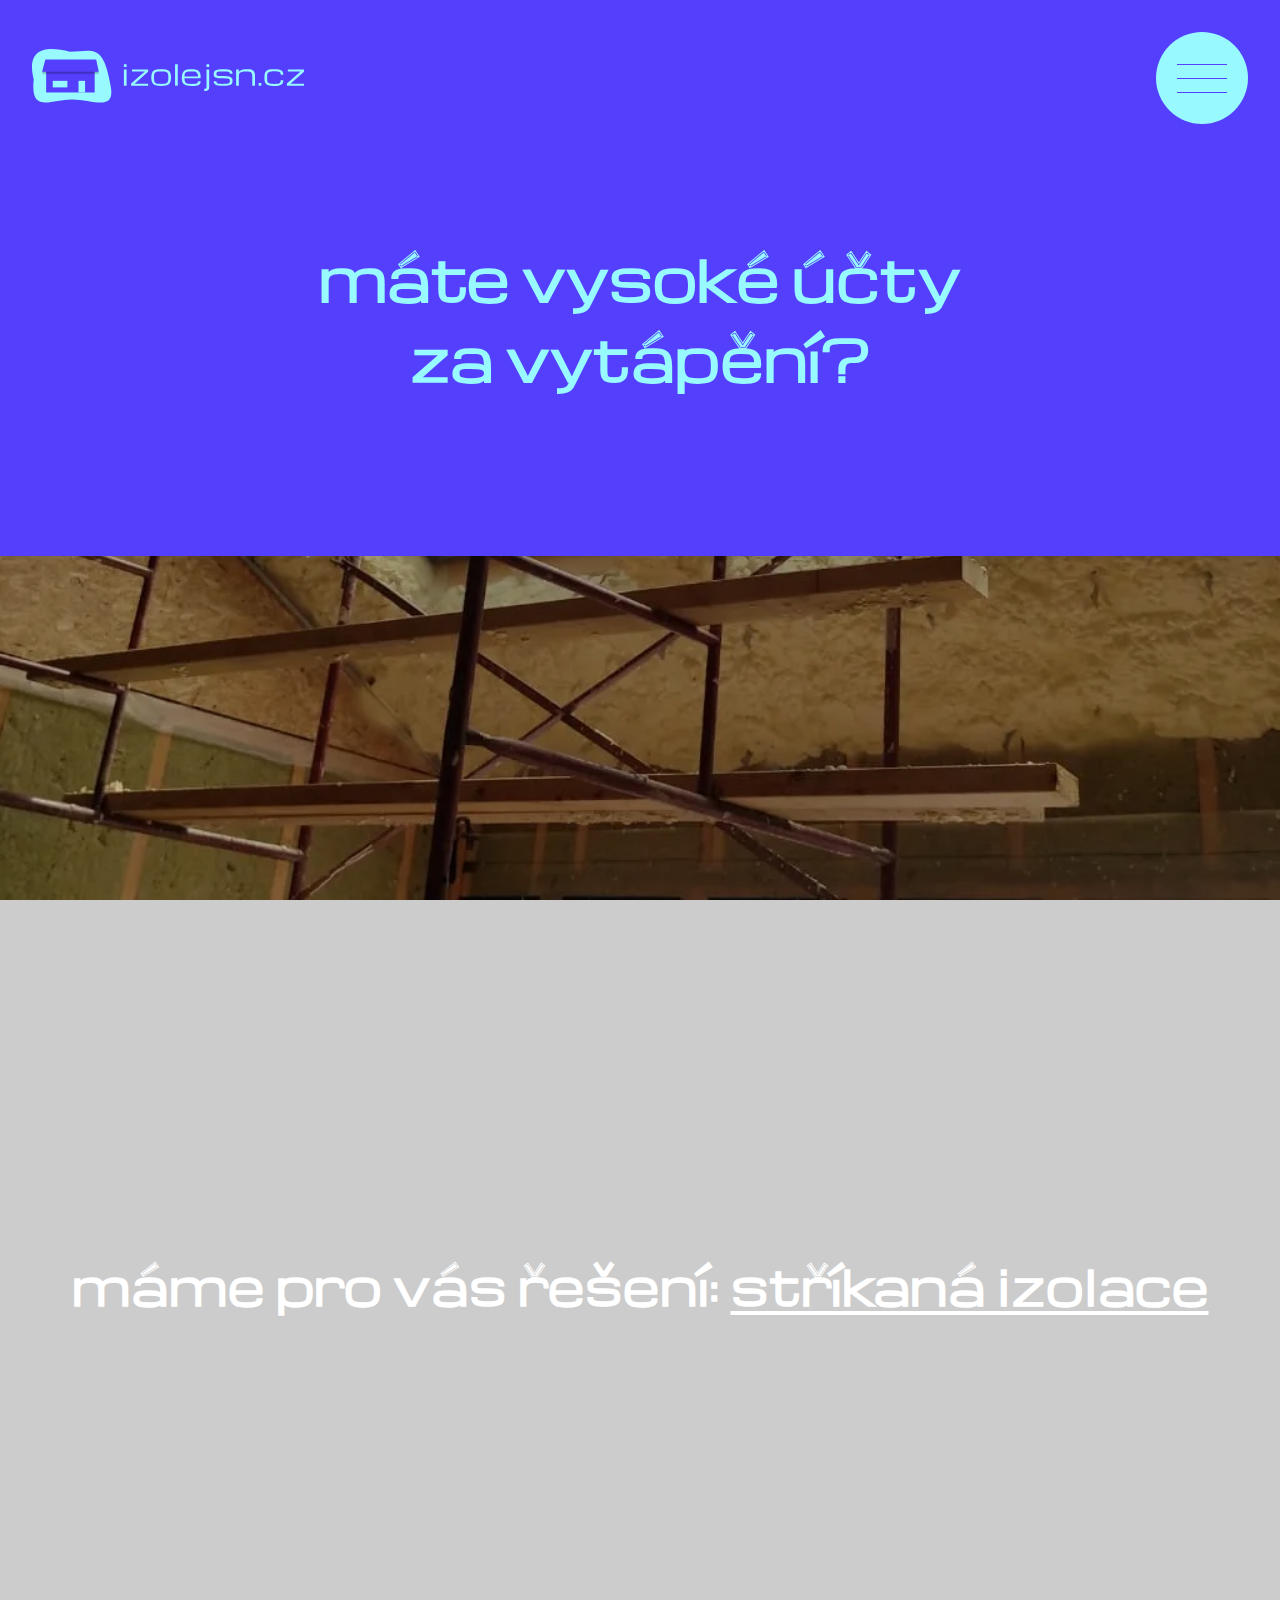
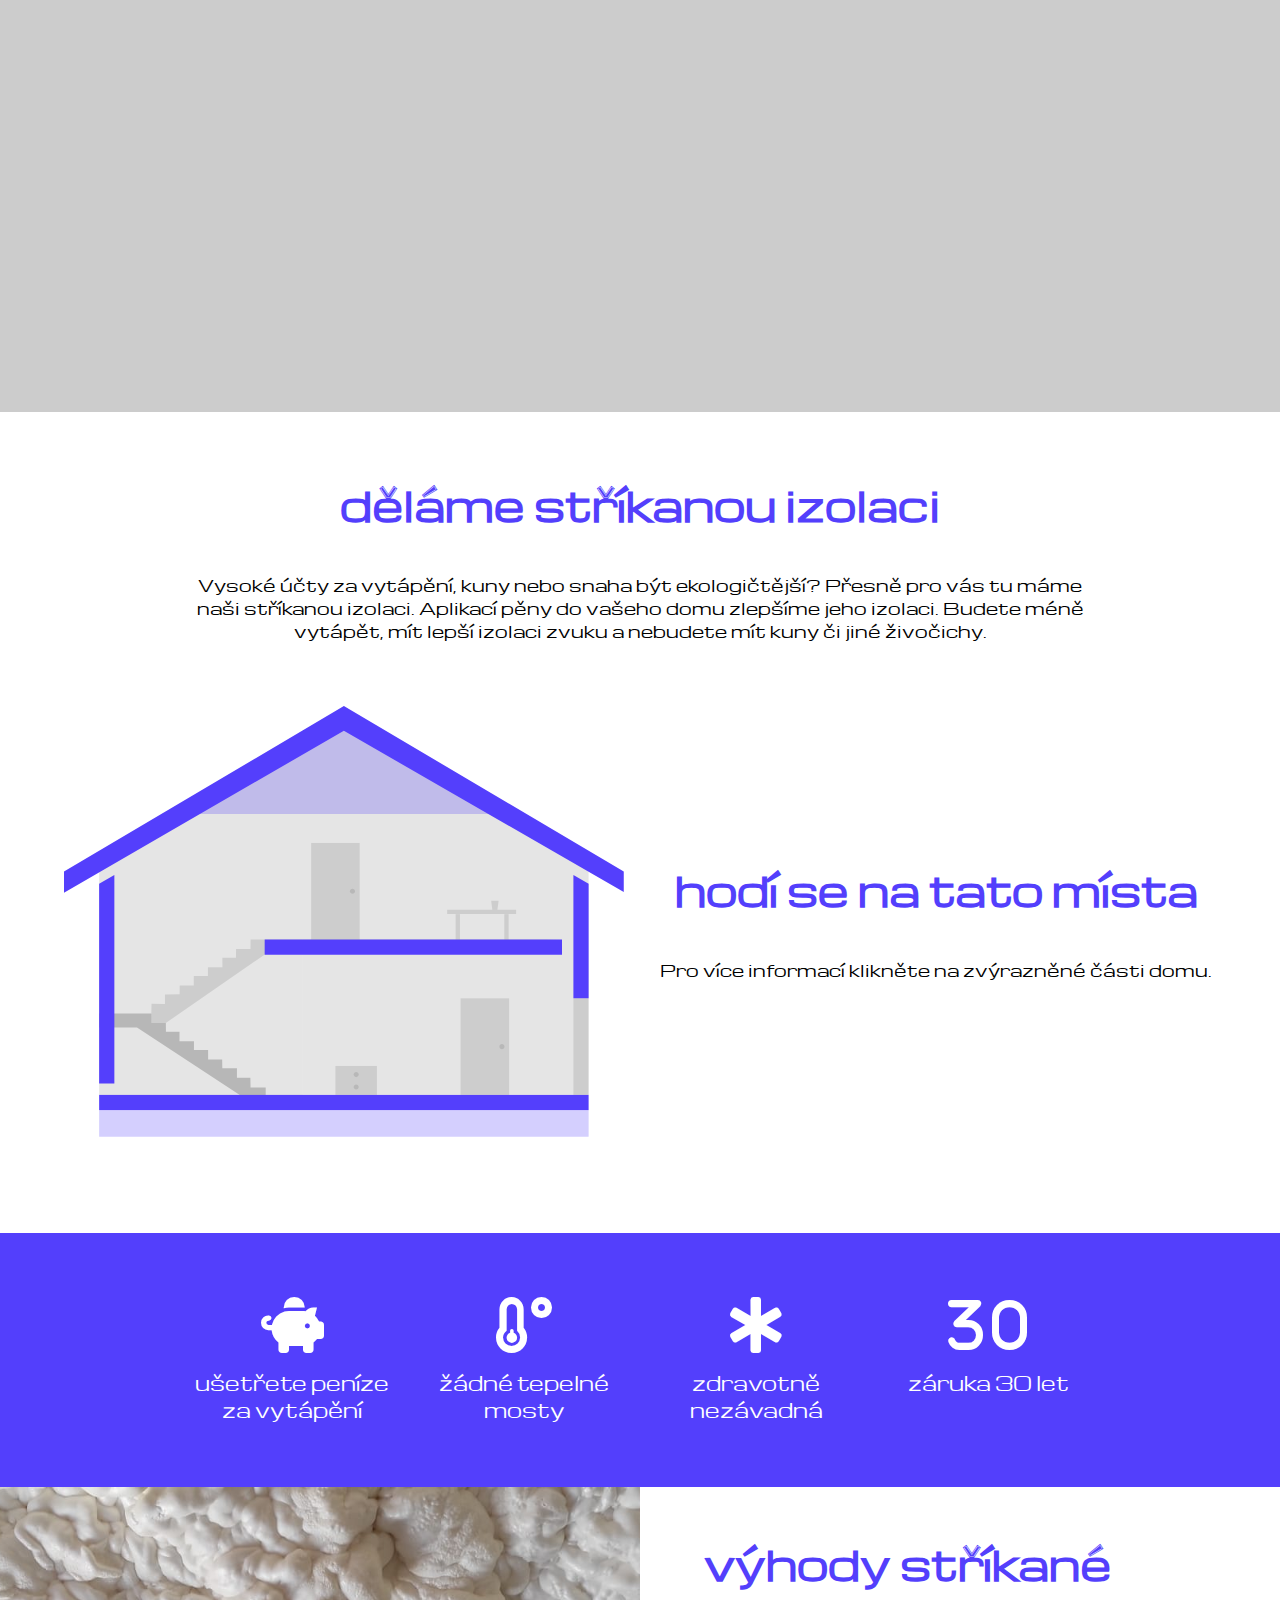
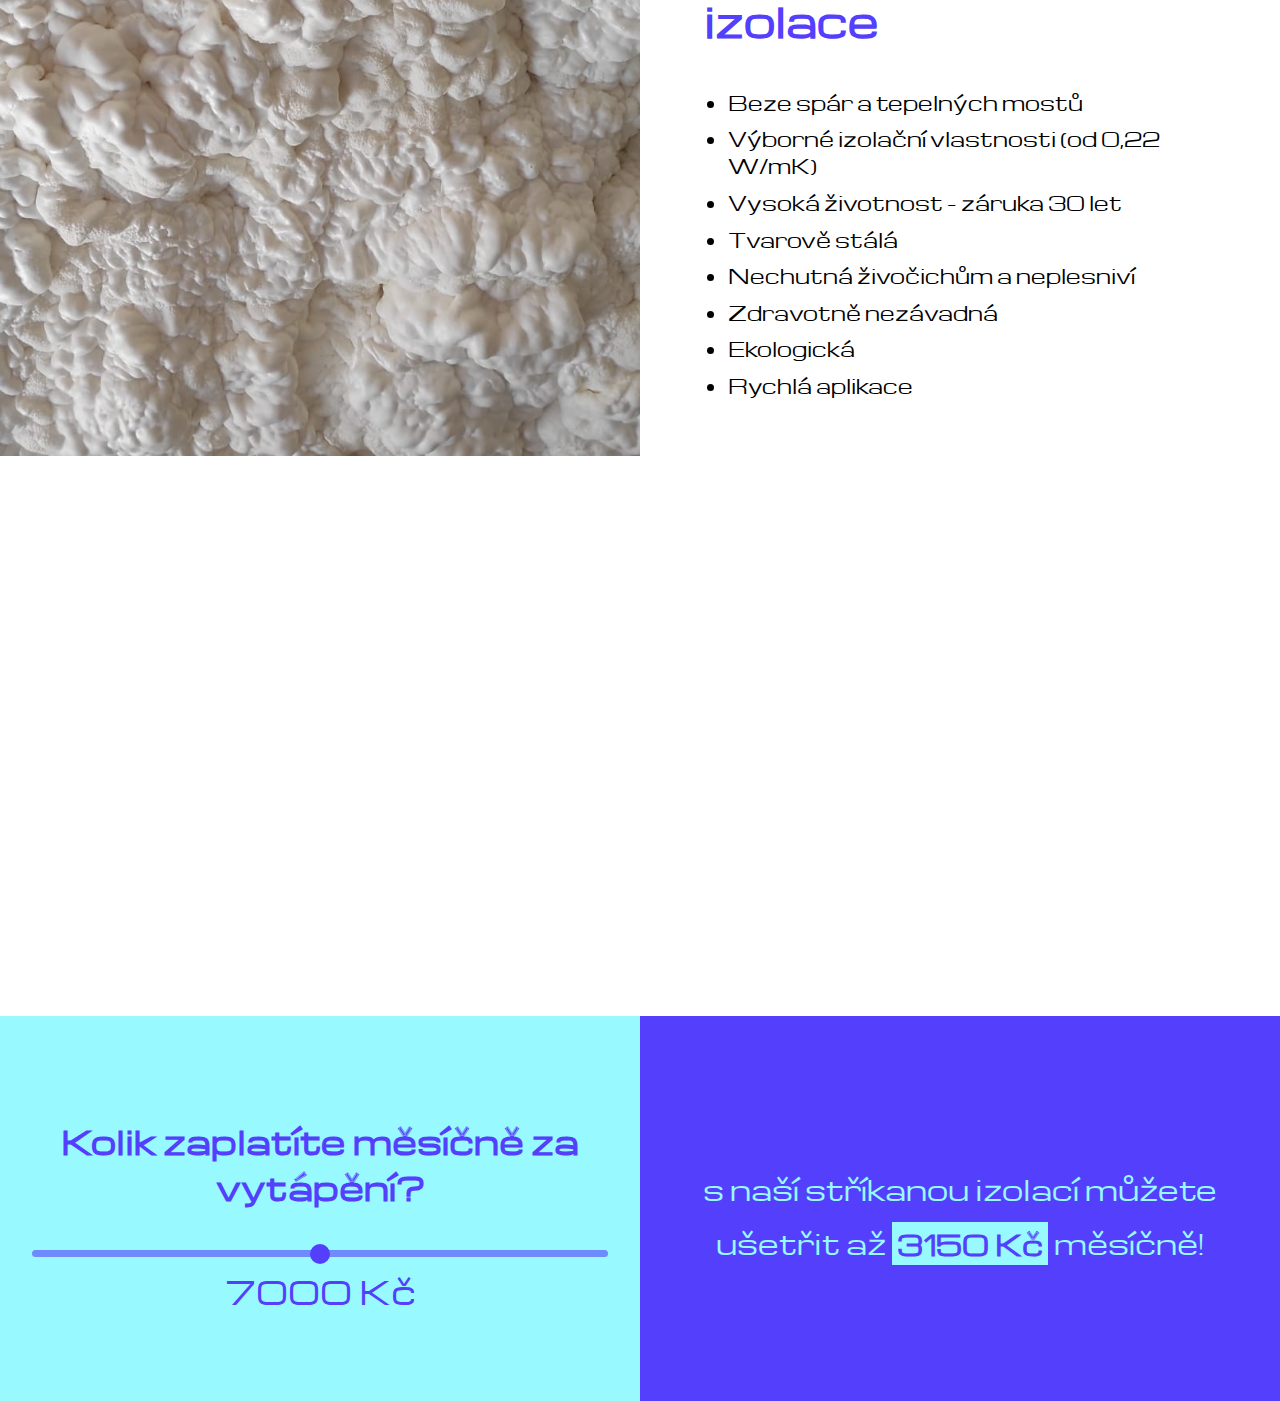
==== commit 71bced53: "update docs/index.html, script.js, style.min.css and style.scss" ====
--- a/docs/index.html
+++ b/docs/index.html
@@ -213,7 +213,6 @@
                             <li>Ekologická</li>
                             <li>Rychlá aplikace</li>
                         </ul>
-                        <!--<p><a href="./o-izolaci.html" class="link">Více informací</a></p>-->
                     </div>
                 </div>
             </section>
--- a/docs/style.min.css
+++ b/docs/style.min.css
@@ -1 +1 @@
-@import"https://fonts.googleapis.com/css2?family=Saira+Semi+Condensed&display=swap";@font-face{font-family:"Michroma";font-style:normal;font-weight:400;src:url("Michroma-Regular.ttf") format("truetype");font-display:swap}*{margin:0;padding:0;box-sizing:border-box}*::before,*::after{box-sizing:border-box}html{position:static;overflow-x:hidden;margin-right:calc(-1*(100vw - 100%));font-size:100%;-webkit-text-size-adjust:none}body{height:100%;font-family:"Michroma",sans-serif}a{color:inherit}.link{color:#533ffc;text-decoration:underline;text-underline-offset:.2em}.link:hover,.link:focus{text-decoration:none}.on-page-load{transition:none !important}.underline{text-decoration:underline;text-underline-offset:.1em}.selection::selection,.selection br::selection{color:#98f9ff;background-color:#533ffc}.selection-turquoise::selection,.selection-turquoise br::selection{color:#533ffc;background-color:#98f9ff}nav#menu{width:100%;height:100vh;position:fixed;top:0;right:0;z-index:2;padding:2em;background-color:#98f9ff;transform:translateX(100%);transition:transform 500ms ease-in-out}nav#menu.open{transform:translateX(0)}nav#menu nav.menu__links{padding-right:4em}nav#menu nav.menu__links p{margin:1em 0}nav#menu nav.menu__links p a{color:#533ffc;font-size:1.7rem;text-decoration:none}nav#menu nav.menu__links p a:hover{text-decoration:underline}@media only screen and (min-width: 36em){nav#menu nav.menu__links p a{font-size:2rem}}nav#menu div.menu__contact{margin:4em 0 2em 0}nav#menu div.menu__contact p{padding:.75em 0}nav#menu div.menu__contact p a{padding:.5em 1em;background-color:#533ffc;color:#98f9ff;font-size:1.2rem;text-decoration:none}nav#menu div.menu__contact p a:hover{text-decoration:underline}@media only screen and (min-width: 36em){nav#menu div.menu__contact p a{font-size:1.5rem}}@media only screen and (min-width: 36em){nav#menu{width:35em;padding:4em}}#mask.open{-khtml-user-select:none;-o-user-select:none;-moz-user-select:none;-webkit-user-select:none;user-select:none;pointer-events:none}#overlay{width:100%;height:100%;display:none;position:fixed;top:0;left:0;z-index:1;visibility:hidden;opacity:0;background-color:rgba(84,63,252,.4);backdrop-filter:blur(5px);transition:opacity 500ms ease-in-out;pointer-events:none}#overlay #overlay__white{width:100%;height:100%;position:fixed;top:0;left:0;z-index:inherit;visibility:hidden;opacity:0;background-color:rgba(255,255,255,.4);backdrop-filter:blur(5px)}#overlay.open{visibility:visible;opacity:1;pointer-events:auto}#overlay.open #overlay__white{visibility:visible;opacity:1}@media only screen and (min-width: 36em){#overlay{display:block}}.container{margin:0 1em}@media only screen and (min-width: 36em){.container{width:90%;margin:auto}}@media only screen and (min-width: 62em){.container{width:75%;margin:auto}}@media only screen and (min-width: 75em){.container{width:65%;margin:auto}}header.header-index,header.header-page{width:100%;background-color:#533ffc}header.header-index #logo,header.header-page #logo{width:13em;height:3.89875em;display:flex;align-items:center}header.header-index #logo img,header.header-page #logo img{display:block}@media only screen and (min-width: 36em){header.header-index #logo,header.header-page #logo{width:17em;height:5.75em}}header.header-index #menu-toggle,header.header-page #menu-toggle{-khtml-user-select:all !important;-o-user-select:all !important;-moz-user-select:all !important;-webkit-user-select:all !important;user-select:all !important;pointer-events:auto !important}@media only screen and (max-width: 36em){header.header-index #menu-toggle,header.header-page #menu-toggle{width:2.5em;height:2.5em;display:flex;justify-content:center;align-items:center;position:fixed;top:1em;right:1em;z-index:2;padding:.7em;border-radius:4em;box-sizing:content-box;background-color:#98f9ff;cursor:pointer}header.header-index #menu-toggle .line,header.header-page #menu-toggle .line{display:block;width:2.075em;height:.0625em;position:relative;margin:auto;border:none;background-color:#533ffc;color:inherit;transition:background-color 350ms}header.header-index #menu-toggle .line::before,header.header-index #menu-toggle .line::after,header.header-page #menu-toggle .line::before,header.header-page #menu-toggle .line::after{content:"";width:100%;height:.0625em;display:block;position:absolute;top:0;left:50%;background-color:#533ffc;transform-origin:50% 0%}header.header-index #menu-toggle .line::before,header.header-page #menu-toggle .line::before{transform:translate(-50%, -0.5775em)}header.header-index #menu-toggle .line::after,header.header-page #menu-toggle .line::after{transform:translate(-50%, 0.5775em)}@keyframes menuBeforeOpen{0%{transform:translate(-50%, -0.5775em)}40%{transform:translate(-50%, 0)}60%{transform:translate(-50%, 0)}100%{transform:translate(-50%, 0) rotate(45deg)}}@keyframes menuAfterOpen{0%{transform:translate(-50%, 0.5775em)}40%{transform:translate(-50%, 0)}60%{transform:translate(-50%, 0)}100%{transform:translate(-50%, 0) rotate(-45deg)}}@keyframes menuBeforeClose{0%{transform:translate(-50%, 0) rotate(45deg)}40%{transform:translate(-50%, 0)}60%{transform:translate(-50%, 0)}100%{transform:translate(-50%, -0.5775em)}}@keyframes menuAfterClose{0%{transform:translate(-50%, 0) rotate(-45deg)}40%{transform:translate(-50%, 0)}60%{transform:translate(-50%, 0)}100%{transform:translate(-50%, 0.5775em)}}header.header-index #menu-toggle.open .line,header.header-page #menu-toggle.open .line{background-color:rgba(0,0,0,0)}header.header-index #menu-toggle.open .line::before,header.header-page #menu-toggle.open .line::before{animation:menuBeforeOpen 500ms forwards}header.header-index #menu-toggle.open .line::after,header.header-page #menu-toggle.open .line::after{animation:menuAfterOpen 500ms forwards}header.header-index #menu-toggle.close .line::before,header.header-page #menu-toggle.close .line::before{animation:menuBeforeClose 500ms forwards}header.header-index #menu-toggle.close .line::after,header.header-page #menu-toggle.close .line::after{animation:menuAfterClose 500ms forwards}}@media only screen and (min-width: 36em){header.header-index #menu-toggle,header.header-page #menu-toggle{width:3.75em;height:3.75em;display:flex;justify-content:center;align-items:center;position:fixed;top:2em;right:2em;z-index:2;padding:1em;border-radius:4em;box-sizing:content-box;background-color:#98f9ff;cursor:pointer}header.header-index #menu-toggle .line,header.header-page #menu-toggle .line{display:block;width:3.125em;height:.0625em;position:relative;margin:auto;border:none;background-color:#533ffc;color:inherit;transition:background-color 350ms}header.header-index #menu-toggle .line::before,header.header-index #menu-toggle .line::after,header.header-page #menu-toggle .line::before,header.header-page #menu-toggle .line::after{content:"";width:100%;height:.0625em;display:block;position:absolute;top:0;left:50%;background-color:#533ffc;transform-origin:50% 0%}header.header-index #menu-toggle .line::before,header.header-page #menu-toggle .line::before{transform:translate(-50%, -0.875em)}header.header-index #menu-toggle .line::after,header.header-page #menu-toggle .line::after{transform:translate(-50%, 0.875em)}@keyframes menuBeforeOpen{0%{transform:translate(-50%, -0.875em)}40%{transform:translate(-50%, 0)}60%{transform:translate(-50%, 0)}100%{transform:translate(-50%, 0) rotate(45deg)}}@keyframes menuAfterOpen{0%{transform:translate(-50%, 0.875em)}40%{transform:translate(-50%, 0)}60%{transform:translate(-50%, 0)}100%{transform:translate(-50%, 0) rotate(-45deg)}}@keyframes menuBeforeClose{0%{transform:translate(-50%, 0) rotate(45deg)}40%{transform:translate(-50%, 0)}60%{transform:translate(-50%, 0)}100%{transform:translate(-50%, -0.875em)}}@keyframes menuAfterClose{0%{transform:translate(-50%, 0) rotate(-45deg)}40%{transform:translate(-50%, 0)}60%{transform:translate(-50%, 0)}100%{transform:translate(-50%, 0.875em)}}header.header-index #menu-toggle.open .line,header.header-page #menu-toggle.open .line{background-color:rgba(0,0,0,0)}header.header-index #menu-toggle.open .line::before,header.header-page #menu-toggle.open .line::before{animation:menuBeforeOpen 500ms forwards}header.header-index #menu-toggle.open .line::after,header.header-page #menu-toggle.open .line::after{animation:menuAfterOpen 500ms forwards}header.header-index #menu-toggle.close .line::before,header.header-page #menu-toggle.close .line::before{animation:menuBeforeClose 500ms forwards}header.header-index #menu-toggle.close .line::after,header.header-page #menu-toggle.close .line::after{animation:menuAfterClose 500ms forwards}}header.header-index .header__navbar{height:5.89875em;padding:1em}@media only screen and (min-width: 36em){header.header-index .header__navbar{height:9.75em;padding:2em}}header.header-index .header__heading{width:100%;height:20em;display:flex;justify-content:center;align-items:center;padding:1em}header.header-index .header__heading h1{color:#98f9ff;font-size:2.5rem;text-align:center;margin-top:-2.89875rem}@media only screen and (min-width: 36em){header.header-index .header__heading h1{margin-top:-4.875rem}}@media only screen and (min-width: 62em){header.header-index .header__heading h1{font-size:3.5rem}}@media only screen and (min-width: 36em){header.header-index .header__heading{padding:2em}}@media only screen and (min-width: 62em){header.header-index .header__heading{height:25em}}@media only screen and (min-width: 100em){header.header-index .header__heading{height:30em}}header.header-page{height:5.89875em;padding:1em}@media only screen and (min-width: 36em){header.header-page{height:9.75em;padding:2em}}.nowebp #hero{background-image:url("./images/hero.jpg")}.webp #hero{background-image:url("./images/hero.webp")}#hero{padding-right:calc(-1*(100vw - 100%));background-position:center;background-repeat:no-repeat}@media only screen and (max-width: 62em){#hero{height:30em !important;background-attachment:scroll;background-size:cover}#hero #hero__content{width:100%;height:100%;display:flex;justify-content:center;align-items:center;padding:1em;background-color:rgba(0,0,0,.2)}#hero #hero__content h1{color:#fff;font-size:2.5rem;text-align:center}}@media only screen and (min-width: 62em){#hero{position:relative;background-attachment:fixed;background-size:cover}#hero #hero__content{width:100%;position:absolute;top:50%;transform:translateY(-50%)}#hero #hero__content h1{color:#fff;font-size:3rem;text-align:center}}main.main-index section h2{color:#533ffc;font-size:2rem;text-align:center;margin-bottom:1em}@media only screen and (min-width: 75em){main.main-index section h2{font-size:2.5rem}}main.main-index section p{text-align:center}main.main-index section#intro{margin:2em 1em}main.main-index section#intro #intro__grid{gap:2em;display:grid;margin-top:2em;grid-template-columns:repeat(1, 1fr)}main.main-index section#intro #intro__grid i{display:block;margin-bottom:1em}main.main-index section#intro #intro__grid i::before{display:block;font-size:3.5rem;text-align:center}main.main-index section#intro #intro__grid p{font-family:"Michroma",sans-serif;font-size:1.2rem}@media only screen and (min-width: 36em)and (max-width: 62em){main.main-index section#intro #intro__grid p{font-size:1rem}}@media only screen and (min-width: 36em){main.main-index section#intro #intro__grid{grid-template-columns:repeat(4, 1fr);margin-top:3em}}@media only screen and (min-width: 36em){main.main-index section#intro{width:90%;margin:3em auto 4em auto}}@media only screen and (min-width: 62em){main.main-index section#intro{margin:4em auto}}@media only screen and (min-width: 75em){main.main-index section#intro{width:70%}}@media only screen and (min-width: 100em){main.main-index section#intro{width:60%}}main.main-index #house{gap:2em;display:grid;grid-template-rows:auto auto;grid-template-columns:1fr;margin:2em 1em 3em 1em}main.main-index #house #house__svg .house__part{cursor:pointer;transition:fill 100ms ease-in-out}main.main-index #house #house__content{width:100%;height:100%;display:flex;justify-content:center;align-items:center}main.main-index #house #house__content p{margin-bottom:.5em}main.main-index #house #house__content p:last-child{margin-bottom:0}@media only screen and (min-width: 36em){main.main-index #house{width:90%;grid-template-rows:auto;grid-template-columns:1fr 1fr;margin:4em auto}}@media only screen and (min-width: 62em){main.main-index #house{margin:4em auto 6em auto}}main.main-index section#icons{width:100%;padding:4em 0;background-color:#533ffc}main.main-index section#icons #icons__grid{gap:4em;display:grid;grid-template-columns:repeat(1, 1fr)}main.main-index section#icons #icons__grid i{display:block;margin-bottom:1em}main.main-index section#icons #icons__grid i::before{display:block;color:#fff;font-size:3.5rem;text-align:center}main.main-index section#icons #icons__grid p{color:#fff;font-family:"Michroma",sans-serif;font-size:1.2rem}@media only screen and (min-width: 36em)and (max-width: 62em){main.main-index section#icons #icons__grid p{font-size:1rem}}@media only screen and (min-width: 36em){main.main-index section#icons #icons__grid{width:90%;margin:auto;gap:2em;grid-template-columns:repeat(4, 1fr)}}@media only screen and (min-width: 75em){main.main-index section#icons #icons__grid{width:70%}}@media only screen and (min-width: 100em){main.main-index section#icons #icons__grid{width:60%}}main.main-index section#vyhody{row-gap:2em;display:grid;grid-template-rows:15em auto;grid-template-columns:1fr;margin-bottom:3em}main.main-index section#vyhody #vyhody__image{width:100%;height:100%}main.main-index section#vyhody #vyhody__image img{object-fit:cover;object-position:bottom}main.main-index section#vyhody #vyhody__content{display:flex;justify-content:flex-start;align-items:center;padding:0 1em}main.main-index section#vyhody #vyhody__content ul{padding-left:1.5em}main.main-index section#vyhody #vyhody__content ul li{font-size:1.2rem;margin:.5em 0}@media only screen and (min-width: 36em)and (max-width: 62em){main.main-index section#vyhody #vyhody__content{width:80%;margin:auto}}@media only screen and (min-width: 62em){main.main-index section#vyhody #vyhody__content{padding:3em 4em}main.main-index section#vyhody #vyhody__content h2{text-align:left}}@media only screen and (min-width: 62em){main.main-index section#vyhody{row-gap:0;grid-template-rows:1fr;grid-template-columns:1fr 1fr;margin-bottom:0}}main.main-index section#kuna{width:100%;height:25em;position:relative;background:linear-gradient(rgba(0, 0, 0, 0.3), rgba(0, 0, 0, 0.3)),url("./images/kuna.jpg");background-repeat:no-repeat;background-position:center;background-size:cover}main.main-index section#kuna #kuna__content{width:100%;position:absolute;top:50%;transform:translateY(-50%)}main.main-index section#kuna #kuna__content h2,main.main-index section#kuna #kuna__content p{color:#fff}@media only screen and (min-width: 36em){main.main-index section#kuna{height:30em}}@media only screen and (min-width: 62em){main.main-index section#kuna{height:35em;background-attachment:fixed}}main.main-index section#uspory{margin-bottom:2em}main.main-index section#uspory .uspora{display:grid;grid-template-rows:1fr 1fr;grid-template-columns:1fr}main.main-index section#uspory .uspora h3{text-align:center}main.main-index section#uspory .uspora .uspora__section-1{width:100%;display:flex;justify-self:center;align-items:center;padding:2em;background-color:#98f9ff}main.main-index section#uspory .uspora .uspora__section-1 .uspora__section-1__flex-container{width:100%}main.main-index section#uspory .uspora .uspora__section-1 h3{color:#533ffc;font-size:1.7rem;margin-bottom:1em}@media only screen and (min-width: 36em){main.main-index section#uspory .uspora .uspora__section-1 h3{font-size:1.5rem}}@media only screen and (min-width: 62em){main.main-index section#uspory .uspora .uspora__section-1 h3{font-size:1.8rem}}@media only screen and (min-width: 75em){main.main-index section#uspory .uspora .uspora__section-1 h3{font-size:2rem}}main.main-index section#uspory .uspora .uspora__section-1 input[type=range]#uspora__input{width:100%;appearance:none;background:rgba(0,0,0,0);cursor:pointer}main.main-index section#uspory .uspora .uspora__section-1 input[type=range]#uspora__input::-webkit-slider-runnable-track{height:.5em;background-color:rgba(82,63,252,.6);border-radius:1em}main.main-index section#uspory .uspora .uspora__section-1 input[type=range]#uspora__input::-moz-range-track{height:.5em;background-color:rgba(82,63,252,.6);border-radius:1em}main.main-index section#uspory .uspora .uspora__section-1 input[type=range]#uspora__input::-webkit-slider-thumb{appearance:none;width:1.5em;height:1.5em;margin-top:-0.5em;background-color:#533ffc;border-radius:1.5em}main.main-index section#uspory .uspora .uspora__section-1 input[type=range]#uspora__input::-moz-range-thumb{border:none;border-radius:1.5em;width:1.5em;height:1.5em;background-color:#533ffc}main.main-index section#uspory .uspora .uspora__section-1 input[type=range]#uspora__input:focus{outline:none}main.main-index section#uspory .uspora .uspora__section-1 input[type=range]#uspora__input:focus::-webkit-slider-thumb{background-color:#361fff}main.main-index section#uspory .uspora .uspora__section-1 input[type=range]#uspora__input:focus::-moz-range-thumb{background-color:#361fff}main.main-index section#uspory .uspora .uspora__section-1 #uspora__value{width:100%;display:flex;justify-content:center;align-items:center;color:#533ffc;font-size:1.5rem}@media only screen and (min-width: 75em){main.main-index section#uspory .uspora .uspora__section-1 #uspora__value{font-size:2rem}}main.main-index section#uspory .uspora .uspora__section-2{display:flex;justify-content:center;align-items:center;padding:2em;background-color:#533ffc}main.main-index section#uspory .uspora .uspora__section-2 p#uspora__estimate{color:#98f9ff;font-size:1.5rem;line-height:2}main.main-index section#uspory .uspora .uspora__section-2 p#uspora__estimate br{display:none}@media only screen and (min-width: 62em){main.main-index section#uspory .uspora .uspora__section-2 p#uspora__estimate br{display:inline}}main.main-index section#uspory .uspora .uspora__section-2 p#uspora__estimate mark{color:#533ffc;background-color:#98f9ff;padding:.1em .2em;font-weight:bold;white-space:nowrap}@media only screen and (min-width: 36em){main.main-index section#uspory .uspora .uspora__section-2 p#uspora__estimate{font-size:1.4rem}}@media only screen and (min-width: 75em){main.main-index section#uspory .uspora .uspora__section-2 p#uspora__estimate{font-size:1.7rem}}@media only screen and (min-width: 36em){main.main-index section#uspory .uspora{height:20em;grid-template-rows:auto;grid-template-columns:1fr 1fr}}@media only screen and (min-width: 62em){main.main-index section#uspory .uspora{height:25em}}@media only screen and (min-width: 36em){main.main-index section#uspory{margin-bottom:3em}}main.main-index section#action{margin:2em 1em}main.main-index section#action #action__buttons{width:100%;row-gap:1em;column-gap:2em;display:flex;flex-wrap:wrap;justify-content:center}main.main-index section#action #action__buttons a{display:block;padding:.5em 1em;background-color:#533ffc;color:#98f9ff;font-size:1.1rem;text-decoration:none;transition:all 200ms ease-in-out}main.main-index section#action #action__buttons a:hover,main.main-index section#action #action__buttons a:focus{background-color:#98f9ff;color:#533ffc}@media only screen and (min-width: 36em){main.main-index section#action #action__buttons a{font-size:1.3rem}}@media only screen and (min-width: 75em){main.main-index section#action #action__buttons a{font-size:1.5rem}}@media only screen and (min-width: 100em){main.main-index section#action #action__buttons a{font-size:1.6rem}}@media only screen and (min-width: 36em){main.main-index section#action{width:90%;margin:3em auto}}@media only screen and (min-width: 62em){main.main-index section#action{margin:3em auto 4em auto}}.container-page{min-height:calc(100vh - 9.75em);gap:4em;display:grid;grid-template-rows:auto auto auto;grid-template-columns:1fr;grid-template-areas:"page__heading" "page__main" "page__footer"}.container-page .heading-page{padding:6em 0;background-color:#98f9ff;grid-area:page__heading}.container-page .heading-page h1{color:#533ffc;font-size:3rem;text-align:center;padding:0 .4em}@media only screen and (min-width: 62em)and (min-height: 36em){.container-page .heading-page h1{position:fixed;top:50%;transform:translateY(-50%)}}@media only screen and (min-width: 62em){.container-page .heading-page{display:flex;justify-content:center}}.container-page main{padding:0 1em 4em 1em;grid-area:page__main}@media only screen and (min-width: 36em){.container-page main{padding:0 2em 4em 2em}}@media only screen and (min-width: 62em){.container-page main{padding:4em 4em 4em 0}}.container-page footer{grid-area:page__footer}@media only screen and (min-width: 62em){.container-page{grid-template-rows:auto auto;grid-template-columns:1fr 1fr;grid-template-areas:"page__heading page__main" "page__heading page__footer"}}main.typy-pen{gap:2em;display:grid;grid-template-columns:repeat(1, 1fr)}main.typy-pen .pena a{text-decoration:none}main.typy-pen .pena a h2{margin-bottom:.4em}@media only screen and (min-width: 62em){main.typy-pen .pena{grid-template-rows:auto;grid-template-columns:3fr 7fr}}main.pena h3{color:#533ffc;margin:1em 0 .5em 0}main.pena ul{padding-left:2.5em}main.pena ul li{margin:.5em 0}main.pena table{width:100%;border-collapse:collapse}main.pena table tr td{width:50%;padding-top:.5em;padding-bottom:.3em;border-top:none;border-right:none;border-left:none;border-bottom:1px solid #000}main.pena table tr td:first-child{padding-right:1em;padding-left:.5em}@media only screen and (min-width: 62em){main.pena table tr td:first-child{width:60%}}main.pena table tr td:last-child{padding-left:1em;padding-right:.5em}@media only screen and (min-width: 62em){main.pena table tr td:last-child{width:40%}}main.o-nas img{width:100%}main.kontakt{gap:2em;display:grid;grid-template-rows:auto auto auto;grid-template-columns:1fr;grid-template-areas:"contact__profile" "contact__company-details" "contact__form"}main.kontakt section.profile{grid-area:contact__profile}main.kontakt section.company-details{grid-area:contact__company-details}main.kontakt section.profile h3,main.kontakt section.company-details h3{color:#533ffc;margin-bottom:.5em}main.kontakt section.profile p,main.kontakt section.company-details p{margin:.5em 0}main.kontakt section.form{grid-area:contact__form}main.kontakt section.form h2{color:#533ffc;font-size:2rem;text-align:center;margin-bottom:1em}main.kontakt section.form #contact-form{width:100%;gap:2em;display:grid;grid-template-rows:auto auto auto auto auto auto;grid-template-columns:1fr;grid-template-areas:"name" "email" "tel" "subject" "message" "button"}main.kontakt section.form #contact-form *{display:block}main.kontakt section.form #contact-form input,main.kontakt section.form #contact-form textarea{width:100%;font-family:"Michroma",sans-serif;font-size:1rem;color:rgba(0,0,0,.3019607843);border-color:rgba(0,0,0,.3019607843);transition:border-color 100ms ease-in-out}main.kontakt section.form #contact-form input:focus,main.kontakt section.form #contact-form textarea:focus{outline:none;border-color:rgba(0,0,0,.6)}main.kontakt section.form #contact-form input{border-top:none;border-right:none;border-left:none;border-bottom-width:1px;border-bottom-style:solid}main.kontakt section.form #contact-form input#name{grid-area:name}main.kontakt section.form #contact-form input#email{grid-area:email}main.kontakt section.form #contact-form input#tel{grid-area:tel}main.kontakt section.form #contact-form input#subject{grid-area:subject}main.kontakt section.form #contact-form textarea#message{border-width:1px;border-style:solid;grid-area:message}main.kontakt section.form #contact-form #contact-form__btn{width:100%;display:flex;flex-wrap:nowrap;justify-content:center;grid-area:button}main.kontakt section.form #contact-form button{all:unset;appearance:none;padding:.5em 1em;background-color:#533ffc;color:#98f9ff;font-size:1.2rem;font-weight:bolder;cursor:pointer;transition:all 200ms ease-in-out}main.kontakt section.form #contact-form button:hover,main.kontakt section.form #contact-form button:focus{background-color:#98f9ff;color:#533ffc}@media only screen and (min-width: 36em){main.kontakt section.form #contact-form{grid-template-rows:auto auto auto auto;grid-template-columns:1fr 1fr;grid-template-areas:"name email" "tel subject" "message message" "button button"}}@media only screen and (min-width: 36em){main.kontakt{grid-template-rows:auto auto;grid-template-columns:1fr 1fr;grid-template-areas:"contact__profile contact__company-details" "contact__form contact__form"}}footer{margin:3em 1em}footer p{text-align:center}footer p a{text-decoration:none;transition:color 200ms ease-in-out}footer p a:hover{color:#533ffc}footer #signature a{color:inherit;text-align:center}footer #signature a:hover{color:#533ffc}footer #signature svg{height:12px;fill-rule:evenodd;clip-rule:evenodd;stroke-linejoin:round;stroke-miterlimit:2}footer #signature svg path{fill:#533ffc}footer .copyright{color:#000}footer .copyright:hover{color:#533ffc}@media only screen and (min-width: 62em){footer{margin:4em auto 3em auto}}+@import"https://fonts.googleapis.com/css2?family=Saira+Semi+Condensed&display=swap";@font-face{font-family:"Michroma";font-style:normal;font-weight:400;src:url("Michroma-Regular.ttf") format("truetype");font-display:swap}*{margin:0;padding:0;box-sizing:border-box}*::before,*::after{box-sizing:border-box}html{position:static;overflow-x:hidden;margin-right:calc(-1*(100vw - 100%));font-size:100%;-webkit-text-size-adjust:none}body{height:100%;font-family:"Michroma",sans-serif}a{color:inherit}.link{color:#533ffc;text-decoration:underline;text-underline-offset:.2em}.link:hover,.link:focus{text-decoration:none}.on-page-load{transition:none !important}.underline{text-decoration:underline;text-underline-offset:.1em}.selection::selection,.selection br::selection{color:#98f9ff;background-color:#533ffc}.selection-turquoise::selection,.selection-turquoise br::selection{color:#533ffc;background-color:#98f9ff}nav#menu{width:100%;height:100vh;position:fixed;top:0;right:0;z-index:2;padding:2em;background-color:#98f9ff;transform:translateX(100%);transition:transform 500ms ease-in-out}nav#menu.open{transform:translateX(0)}nav#menu nav.menu__links{padding-right:4em}nav#menu nav.menu__links p{margin:1em 0}nav#menu nav.menu__links p a{color:#533ffc;font-size:1.7rem;text-decoration:none}nav#menu nav.menu__links p a:hover{text-decoration:underline}@media only screen and (min-width: 36em){nav#menu nav.menu__links p a{font-size:2rem}}nav#menu div.menu__contact{margin:4em 0 2em 0}nav#menu div.menu__contact p{padding:.75em 0}nav#menu div.menu__contact p a{padding:.5em 1em;background-color:#533ffc;color:#98f9ff;font-size:1.2rem;text-decoration:none}nav#menu div.menu__contact p a:hover{text-decoration:underline}@media only screen and (min-width: 36em){nav#menu div.menu__contact p a{font-size:1.5rem}}@media only screen and (min-width: 36em){nav#menu{width:35em;padding:4em}}#mask.open{-khtml-user-select:none;-o-user-select:none;-moz-user-select:none;-webkit-user-select:none;user-select:none;pointer-events:none}#overlay{width:100%;height:100%;display:none;position:fixed;top:0;left:0;z-index:1;visibility:hidden;opacity:0;background-color:rgba(84,63,252,.4);backdrop-filter:blur(5px);transition:opacity 500ms ease-in-out;pointer-events:none}#overlay #overlay__white{width:100%;height:100%;position:fixed;top:0;left:0;z-index:inherit;visibility:hidden;opacity:0;background-color:rgba(255,255,255,.4);backdrop-filter:blur(5px)}#overlay.open{visibility:visible;opacity:1;pointer-events:auto}#overlay.open #overlay__white{visibility:visible;opacity:1}@media only screen and (min-width: 36em){#overlay{display:block}}.container{margin:0 1em}@media only screen and (min-width: 36em){.container{width:90%;margin:auto}}@media only screen and (min-width: 62em){.container{width:75%;margin:auto}}@media only screen and (min-width: 75em){.container{width:65%;margin:auto}}header.header-index,header.header-page{width:100%;background-color:#533ffc}header.header-index #logo,header.header-page #logo{width:13em;height:3.89875em;display:flex;align-items:center}header.header-index #logo img,header.header-page #logo img{display:block}@media only screen and (min-width: 36em){header.header-index #logo,header.header-page #logo{width:17em;height:5.75em}}header.header-index #menu-toggle,header.header-page #menu-toggle{-khtml-user-select:all !important;-o-user-select:all !important;-moz-user-select:all !important;-webkit-user-select:all !important;user-select:all !important;pointer-events:auto !important}@media only screen and (max-width: 36em){header.header-index #menu-toggle,header.header-page #menu-toggle{width:2.5em;height:2.5em;display:flex;justify-content:center;align-items:center;position:fixed;top:1em;right:1em;z-index:2;padding:.7em;border-radius:4em;box-sizing:content-box;background-color:#98f9ff;cursor:pointer}header.header-index #menu-toggle .line,header.header-page #menu-toggle .line{display:block;width:2.075em;height:.0625em;position:relative;margin:auto;border:none;background-color:#533ffc;color:inherit;transition:background-color 350ms}header.header-index #menu-toggle .line::before,header.header-index #menu-toggle .line::after,header.header-page #menu-toggle .line::before,header.header-page #menu-toggle .line::after{content:"";width:100%;height:.0625em;display:block;position:absolute;top:0;left:50%;background-color:#533ffc;transform-origin:50% 0%}header.header-index #menu-toggle .line::before,header.header-page #menu-toggle .line::before{transform:translate(-50%, -0.5775em)}header.header-index #menu-toggle .line::after,header.header-page #menu-toggle .line::after{transform:translate(-50%, 0.5775em)}@keyframes menuBeforeOpen{0%{transform:translate(-50%, -0.5775em)}40%{transform:translate(-50%, 0)}60%{transform:translate(-50%, 0)}100%{transform:translate(-50%, 0) rotate(45deg)}}@keyframes menuAfterOpen{0%{transform:translate(-50%, 0.5775em)}40%{transform:translate(-50%, 0)}60%{transform:translate(-50%, 0)}100%{transform:translate(-50%, 0) rotate(-45deg)}}@keyframes menuBeforeClose{0%{transform:translate(-50%, 0) rotate(45deg)}40%{transform:translate(-50%, 0)}60%{transform:translate(-50%, 0)}100%{transform:translate(-50%, -0.5775em)}}@keyframes menuAfterClose{0%{transform:translate(-50%, 0) rotate(-45deg)}40%{transform:translate(-50%, 0)}60%{transform:translate(-50%, 0)}100%{transform:translate(-50%, 0.5775em)}}header.header-index #menu-toggle.open .line,header.header-page #menu-toggle.open .line{background-color:rgba(0,0,0,0)}header.header-index #menu-toggle.open .line::before,header.header-page #menu-toggle.open .line::before{animation:menuBeforeOpen 500ms forwards}header.header-index #menu-toggle.open .line::after,header.header-page #menu-toggle.open .line::after{animation:menuAfterOpen 500ms forwards}header.header-index #menu-toggle.close .line::before,header.header-page #menu-toggle.close .line::before{animation:menuBeforeClose 500ms forwards}header.header-index #menu-toggle.close .line::after,header.header-page #menu-toggle.close .line::after{animation:menuAfterClose 500ms forwards}}@media only screen and (min-width: 36em){header.header-index #menu-toggle,header.header-page #menu-toggle{width:3.75em;height:3.75em;display:flex;justify-content:center;align-items:center;position:fixed;top:2em;right:2em;z-index:2;padding:1em;border-radius:4em;box-sizing:content-box;background-color:#98f9ff;cursor:pointer}header.header-index #menu-toggle .line,header.header-page #menu-toggle .line{display:block;width:3.125em;height:.0625em;position:relative;margin:auto;border:none;background-color:#533ffc;color:inherit;transition:background-color 350ms}header.header-index #menu-toggle .line::before,header.header-index #menu-toggle .line::after,header.header-page #menu-toggle .line::before,header.header-page #menu-toggle .line::after{content:"";width:100%;height:.0625em;display:block;position:absolute;top:0;left:50%;background-color:#533ffc;transform-origin:50% 0%}header.header-index #menu-toggle .line::before,header.header-page #menu-toggle .line::before{transform:translate(-50%, -0.875em)}header.header-index #menu-toggle .line::after,header.header-page #menu-toggle .line::after{transform:translate(-50%, 0.875em)}@keyframes menuBeforeOpen{0%{transform:translate(-50%, -0.875em)}40%{transform:translate(-50%, 0)}60%{transform:translate(-50%, 0)}100%{transform:translate(-50%, 0) rotate(45deg)}}@keyframes menuAfterOpen{0%{transform:translate(-50%, 0.875em)}40%{transform:translate(-50%, 0)}60%{transform:translate(-50%, 0)}100%{transform:translate(-50%, 0) rotate(-45deg)}}@keyframes menuBeforeClose{0%{transform:translate(-50%, 0) rotate(45deg)}40%{transform:translate(-50%, 0)}60%{transform:translate(-50%, 0)}100%{transform:translate(-50%, -0.875em)}}@keyframes menuAfterClose{0%{transform:translate(-50%, 0) rotate(-45deg)}40%{transform:translate(-50%, 0)}60%{transform:translate(-50%, 0)}100%{transform:translate(-50%, 0.875em)}}header.header-index #menu-toggle.open .line,header.header-page #menu-toggle.open .line{background-color:rgba(0,0,0,0)}header.header-index #menu-toggle.open .line::before,header.header-page #menu-toggle.open .line::before{animation:menuBeforeOpen 500ms forwards}header.header-index #menu-toggle.open .line::after,header.header-page #menu-toggle.open .line::after{animation:menuAfterOpen 500ms forwards}header.header-index #menu-toggle.close .line::before,header.header-page #menu-toggle.close .line::before{animation:menuBeforeClose 500ms forwards}header.header-index #menu-toggle.close .line::after,header.header-page #menu-toggle.close .line::after{animation:menuAfterClose 500ms forwards}}header.header-index .header__navbar{height:5.89875em;padding:1em}@media only screen and (min-width: 36em){header.header-index .header__navbar{height:9.75em;padding:2em}}header.header-index .header__heading{width:100%;height:20em;display:flex;justify-content:center;align-items:center;padding:1em}header.header-index .header__heading h1{color:#98f9ff;font-size:2.5rem;text-align:center;margin-top:-2.89875rem}@media only screen and (min-width: 36em){header.header-index .header__heading h1{margin-top:-4.875rem}}@media only screen and (min-width: 62em){header.header-index .header__heading h1{font-size:3.5rem}}@media only screen and (min-width: 36em){header.header-index .header__heading{padding:2em}}@media only screen and (min-width: 62em){header.header-index .header__heading{height:25em}}@media only screen and (min-width: 100em){header.header-index .header__heading{height:30em}}header.header-page{height:5.89875em;padding:1em}@media only screen and (min-width: 36em){header.header-page{height:9.75em;padding:2em}}.nowebp #hero{background-image:url("./images/hero.jpg")}.webp #hero{background-image:url("./images/hero.webp")}#hero{position:relative;padding-right:calc(-1*(100vw - 100%));background-position:center;background-repeat:no-repeat;background-size:cover}#hero #hero__content{width:100%;height:100%;display:flex;justify-content:center;align-items:center;padding:1em;background-color:rgba(0,0,0,.2)}#hero #hero__content h1{color:#fff;font-size:2.5rem;text-align:center}@media(pointer: coarse){#hero{background-attachment:scroll}#hero #hero__content{width:100%;height:100%;display:flex;justify-content:center;align-items:center;padding:1em;background-color:rgba(0,0,0,.2)}#hero #hero__content h1{color:#fff;font-size:2.5rem;text-align:center}}@media(pointer: fine){#hero{background-attachment:fixed}#hero #hero__content{width:100%;position:absolute;top:50%;transform:translateY(-50%)}#hero #hero__content h1{color:#fff;font-size:3rem;text-align:center}}@media only screen and (max-width: 62em){#hero{height:30em !important}}main.main-index section h2{color:#533ffc;font-size:2rem;text-align:center;margin-bottom:1em}@media only screen and (min-width: 75em){main.main-index section h2{font-size:2.5rem}}main.main-index section p{text-align:center}main.main-index section#intro{margin:2em 1em}main.main-index section#intro #intro__grid{gap:2em;display:grid;margin-top:2em;grid-template-columns:repeat(1, 1fr)}main.main-index section#intro #intro__grid i{display:block;margin-bottom:1em}main.main-index section#intro #intro__grid i::before{display:block;font-size:3.5rem;text-align:center}main.main-index section#intro #intro__grid p{font-family:"Michroma",sans-serif;font-size:1.2rem}@media only screen and (min-width: 36em)and (max-width: 62em){main.main-index section#intro #intro__grid p{font-size:1rem}}@media only screen and (min-width: 36em){main.main-index section#intro #intro__grid{grid-template-columns:repeat(4, 1fr);margin-top:3em}}@media only screen and (min-width: 36em){main.main-index section#intro{width:90%;margin:3em auto 4em auto}}@media only screen and (min-width: 62em){main.main-index section#intro{margin:4em auto}}@media only screen and (min-width: 75em){main.main-index section#intro{width:70%}}@media only screen and (min-width: 100em){main.main-index section#intro{width:60%}}main.main-index #house{gap:2em;display:grid;grid-template-rows:auto auto;grid-template-columns:1fr;margin:2em 1em 3em 1em}main.main-index #house #house__svg .house__part{cursor:pointer;transition:fill 100ms ease-in-out}main.main-index #house #house__content{width:100%;height:100%;display:flex;justify-content:center;align-items:center}main.main-index #house #house__content p{margin-bottom:.5em}main.main-index #house #house__content p:last-child{margin-bottom:0}@media only screen and (min-width: 36em){main.main-index #house{width:90%;grid-template-rows:auto;grid-template-columns:1fr 1fr;margin:4em auto}}@media only screen and (min-width: 62em){main.main-index #house{margin:4em auto 6em auto}}main.main-index section#icons{width:100%;padding:4em 0;background-color:#533ffc}main.main-index section#icons #icons__grid{gap:4em;display:grid;grid-template-columns:repeat(1, 1fr)}main.main-index section#icons #icons__grid i{display:block;margin-bottom:1em}main.main-index section#icons #icons__grid i::before{display:block;color:#fff;font-size:3.5rem;text-align:center}main.main-index section#icons #icons__grid p{color:#fff;font-family:"Michroma",sans-serif;font-size:1.2rem}@media only screen and (min-width: 36em)and (max-width: 62em){main.main-index section#icons #icons__grid p{font-size:1rem}}@media only screen and (min-width: 36em){main.main-index section#icons #icons__grid{width:90%;margin:auto;gap:2em;grid-template-columns:repeat(4, 1fr)}}@media only screen and (min-width: 75em){main.main-index section#icons #icons__grid{width:70%}}@media only screen and (min-width: 100em){main.main-index section#icons #icons__grid{width:60%}}main.main-index section#vyhody{row-gap:2em;display:grid;grid-template-rows:15em auto;grid-template-columns:1fr;margin-bottom:3em}main.main-index section#vyhody #vyhody__image{width:100%;height:100%}main.main-index section#vyhody #vyhody__image img{object-fit:cover;object-position:bottom}main.main-index section#vyhody #vyhody__content{display:flex;justify-content:flex-start;align-items:center;padding:0 1em}main.main-index section#vyhody #vyhody__content ul{padding-left:1.5em}main.main-index section#vyhody #vyhody__content ul li{font-size:1.2rem;margin:.5em 0}@media only screen and (min-width: 36em)and (max-width: 62em){main.main-index section#vyhody #vyhody__content{width:80%;margin:auto}}@media only screen and (min-width: 62em){main.main-index section#vyhody #vyhody__content{padding:3em 4em}main.main-index section#vyhody #vyhody__content h2{text-align:left}}@media only screen and (min-width: 62em){main.main-index section#vyhody{row-gap:0;grid-template-rows:1fr;grid-template-columns:1fr 1fr;margin-bottom:0}}main.main-index section#kuna{width:100%;height:25em;position:relative;background:linear-gradient(rgba(0, 0, 0, 0.3), rgba(0, 0, 0, 0.3)),url("./images/kuna.jpg");background-repeat:no-repeat;background-position:center;background-size:cover}main.main-index section#kuna #kuna__content{width:100%;position:absolute;top:50%;transform:translateY(-50%)}main.main-index section#kuna #kuna__content h2,main.main-index section#kuna #kuna__content p{color:#fff}@media only screen and (min-width: 36em){main.main-index section#kuna{height:30em}}@media only screen and (min-width: 62em){main.main-index section#kuna{height:35em;background-attachment:fixed}}main.main-index section#uspory{margin-bottom:2em}main.main-index section#uspory .uspora{display:grid;grid-template-rows:1fr 1fr;grid-template-columns:1fr}main.main-index section#uspory .uspora h3{text-align:center}main.main-index section#uspory .uspora .uspora__section-1{width:100%;display:flex;justify-self:center;align-items:center;padding:2em;background-color:#98f9ff}main.main-index section#uspory .uspora .uspora__section-1 .uspora__section-1__flex-container{width:100%}main.main-index section#uspory .uspora .uspora__section-1 h3{color:#533ffc;font-size:1.7rem;margin-bottom:1em}@media only screen and (min-width: 36em){main.main-index section#uspory .uspora .uspora__section-1 h3{font-size:1.5rem}}@media only screen and (min-width: 62em){main.main-index section#uspory .uspora .uspora__section-1 h3{font-size:1.8rem}}@media only screen and (min-width: 75em){main.main-index section#uspory .uspora .uspora__section-1 h3{font-size:2rem}}main.main-index section#uspory .uspora .uspora__section-1 input[type=range]#uspora__input{width:100%;appearance:none;background:rgba(0,0,0,0);cursor:pointer}main.main-index section#uspory .uspora .uspora__section-1 input[type=range]#uspora__input::-webkit-slider-runnable-track{height:.5em;background-color:rgba(82,63,252,.6);border-radius:1em}main.main-index section#uspory .uspora .uspora__section-1 input[type=range]#uspora__input::-moz-range-track{height:.5em;background-color:rgba(82,63,252,.6);border-radius:1em}main.main-index section#uspory .uspora .uspora__section-1 input[type=range]#uspora__input::-webkit-slider-thumb{appearance:none;width:1.5em;height:1.5em;margin-top:-0.5em;background-color:#533ffc;border-radius:1.5em}main.main-index section#uspory .uspora .uspora__section-1 input[type=range]#uspora__input::-moz-range-thumb{border:none;border-radius:1.5em;width:1.5em;height:1.5em;background-color:#533ffc}main.main-index section#uspory .uspora .uspora__section-1 input[type=range]#uspora__input:focus{outline:none}main.main-index section#uspory .uspora .uspora__section-1 input[type=range]#uspora__input:focus::-webkit-slider-thumb{background-color:#361fff}main.main-index section#uspory .uspora .uspora__section-1 input[type=range]#uspora__input:focus::-moz-range-thumb{background-color:#361fff}main.main-index section#uspory .uspora .uspora__section-1 #uspora__value{width:100%;display:flex;justify-content:center;align-items:center;color:#533ffc;font-size:1.5rem}@media only screen and (min-width: 75em){main.main-index section#uspory .uspora .uspora__section-1 #uspora__value{font-size:2rem}}main.main-index section#uspory .uspora .uspora__section-2{display:flex;justify-content:center;align-items:center;padding:2em;background-color:#533ffc}main.main-index section#uspory .uspora .uspora__section-2 p#uspora__estimate{color:#98f9ff;font-size:1.5rem;line-height:2}main.main-index section#uspory .uspora .uspora__section-2 p#uspora__estimate br{display:none}@media only screen and (min-width: 62em){main.main-index section#uspory .uspora .uspora__section-2 p#uspora__estimate br{display:inline}}main.main-index section#uspory .uspora .uspora__section-2 p#uspora__estimate mark{color:#533ffc;background-color:#98f9ff;padding:.1em .2em;font-weight:bold;white-space:nowrap}@media only screen and (min-width: 36em){main.main-index section#uspory .uspora .uspora__section-2 p#uspora__estimate{font-size:1.4rem}}@media only screen and (min-width: 75em){main.main-index section#uspory .uspora .uspora__section-2 p#uspora__estimate{font-size:1.7rem}}@media only screen and (min-width: 36em){main.main-index section#uspory .uspora{height:20em;grid-template-rows:auto;grid-template-columns:1fr 1fr}}@media only screen and (min-width: 62em){main.main-index section#uspory .uspora{height:25em}}@media only screen and (min-width: 36em){main.main-index section#uspory{margin-bottom:3em}}main.main-index section#action{margin:2em 1em}main.main-index section#action #action__buttons{width:100%;row-gap:1em;column-gap:2em;display:flex;flex-wrap:wrap;justify-content:center}main.main-index section#action #action__buttons a{display:block;padding:.5em 1em;background-color:#533ffc;color:#98f9ff;font-size:1.1rem;text-decoration:none;transition:all 200ms ease-in-out}main.main-index section#action #action__buttons a:hover,main.main-index section#action #action__buttons a:focus{background-color:#98f9ff;color:#533ffc}@media only screen and (min-width: 36em){main.main-index section#action #action__buttons a{font-size:1.3rem}}@media only screen and (min-width: 75em){main.main-index section#action #action__buttons a{font-size:1.5rem}}@media only screen and (min-width: 100em){main.main-index section#action #action__buttons a{font-size:1.6rem}}@media only screen and (min-width: 36em){main.main-index section#action{width:90%;margin:3em auto}}@media only screen and (min-width: 62em){main.main-index section#action{margin:3em auto 4em auto}}.container-page{min-height:calc(100vh - 9.75em);display:grid;grid-template-rows:auto auto auto;grid-template-columns:1fr;grid-template-areas:"page__heading" "page__main" "page__footer"}.container-page .heading-page{padding:6em 0;background-color:#98f9ff;grid-area:page__heading}.container-page .heading-page h1{color:#533ffc;font-size:3rem;text-align:center;padding:0 .4em}@media only screen and (min-width: 62em)and (min-height: 36em){.container-page .heading-page h1{position:fixed;top:50%;transform:translateY(-50%)}}@media only screen and (min-width: 62em){.container-page .heading-page{display:flex;justify-content:center}}.container-page main{margin:2em 1em 2em 1em;grid-area:page__main}@media only screen and (min-width: 36em){.container-page main{margin:3em 2em}}@media only screen and (min-width: 62em){.container-page main{margin:3em 3em 0 0}}.container-page footer{grid-area:page__footer;margin:2em 1em}@media only screen and (min-width: 62em){.container-page footer{margin-top:0}}@media only screen and (min-width: 62em){.container-page{gap:3em;grid-template-rows:auto auto;grid-template-columns:1fr 1fr;grid-template-areas:"page__heading page__main" "page__heading page__footer"}}main.typy-pen{gap:2em;display:grid;grid-template-columns:repeat(1, 1fr)}main.typy-pen .pena a{text-decoration:none}main.typy-pen .pena a h2{margin-bottom:.4em}@media only screen and (min-width: 62em){main.typy-pen .pena{grid-template-rows:auto;grid-template-columns:3fr 7fr}}main.pena h3{color:#533ffc;margin:1em 0 .5em 0}main.pena ul{padding-left:2.5em}main.pena ul li{margin:.5em 0}main.pena table{width:100%;border-collapse:collapse}main.pena table tr td{width:50%;padding-top:.5em;padding-bottom:.3em;border-top:none;border-right:none;border-left:none;border-bottom:1px solid #000}main.pena table tr td:first-child{padding-right:1em;padding-left:.5em}@media only screen and (min-width: 62em){main.pena table tr td:first-child{width:60%}}main.pena table tr td:last-child{padding-left:1em;padding-right:.5em}@media only screen and (min-width: 62em){main.pena table tr td:last-child{width:40%}}main.o-nas img{width:100%;margin-top:2em}main.kontakt{gap:2em;display:grid;grid-template-rows:auto auto auto;grid-template-columns:1fr;grid-template-areas:"contact__profile" "contact__company-details" "contact__form"}main.kontakt section.profile{grid-area:contact__profile}main.kontakt section.company-details{grid-area:contact__company-details}main.kontakt section.profile h3,main.kontakt section.company-details h3{color:#533ffc;margin-bottom:.5em}main.kontakt section.profile p,main.kontakt section.company-details p{margin:.5em 0}main.kontakt section.form{grid-area:contact__form}main.kontakt section.form h2{color:#533ffc;font-size:2rem;text-align:center;margin-bottom:1em}main.kontakt section.form #contact-form{width:100%;gap:2em;display:grid;grid-template-rows:auto auto auto auto auto auto;grid-template-columns:1fr;grid-template-areas:"name" "email" "tel" "subject" "message" "button"}main.kontakt section.form #contact-form *{display:block}main.kontakt section.form #contact-form input,main.kontakt section.form #contact-form textarea{width:100%;font-family:"Michroma",sans-serif;font-size:1rem;color:rgba(0,0,0,.3019607843);border-color:rgba(0,0,0,.3019607843);transition:border-color 100ms ease-in-out}main.kontakt section.form #contact-form input:focus,main.kontakt section.form #contact-form textarea:focus{outline:none;border-color:rgba(0,0,0,.6)}main.kontakt section.form #contact-form input{border-top:none;border-right:none;border-left:none;border-bottom-width:1px;border-bottom-style:solid}main.kontakt section.form #contact-form input#name{grid-area:name}main.kontakt section.form #contact-form input#email{grid-area:email}main.kontakt section.form #contact-form input#tel{grid-area:tel}main.kontakt section.form #contact-form input#subject{grid-area:subject}main.kontakt section.form #contact-form textarea#message{min-height:10em;resize:vertical;border-width:1px;border-style:solid;grid-area:message}main.kontakt section.form #contact-form #contact-form__btn{width:100%;display:flex;flex-wrap:nowrap;justify-content:center;grid-area:button}main.kontakt section.form #contact-form button{all:unset;appearance:none;padding:.5em 1em;background-color:#533ffc;color:#98f9ff;font-size:1.2rem;font-weight:bolder;cursor:pointer;transition:all 200ms ease-in-out}main.kontakt section.form #contact-form button:hover,main.kontakt section.form #contact-form button:focus{background-color:#98f9ff;color:#533ffc}@media only screen and (min-width: 36em){main.kontakt section.form #contact-form{grid-template-rows:auto auto auto auto;grid-template-columns:1fr 1fr;grid-template-areas:"name email" "tel subject" "message message" "button button"}}@media only screen and (min-width: 36em){main.kontakt{grid-template-rows:auto auto;grid-template-columns:1fr 1fr;grid-template-areas:"contact__profile contact__company-details" "contact__form contact__form"}}footer{margin:3em 1em}footer p{text-align:center}footer p a{text-decoration:none;transition:color 200ms ease-in-out}footer p a:hover{color:#533ffc}footer #signature a{color:inherit;text-align:center}footer #signature a:hover{color:#533ffc}footer #signature svg{height:12px;fill-rule:evenodd;clip-rule:evenodd;stroke-linejoin:round;stroke-miterlimit:2}footer #signature svg path{fill:#533ffc}footer .copyright{color:#000}footer .copyright:hover{color:#533ffc}@media only screen and (min-width: 62em){footer{margin:4em auto 3em auto}}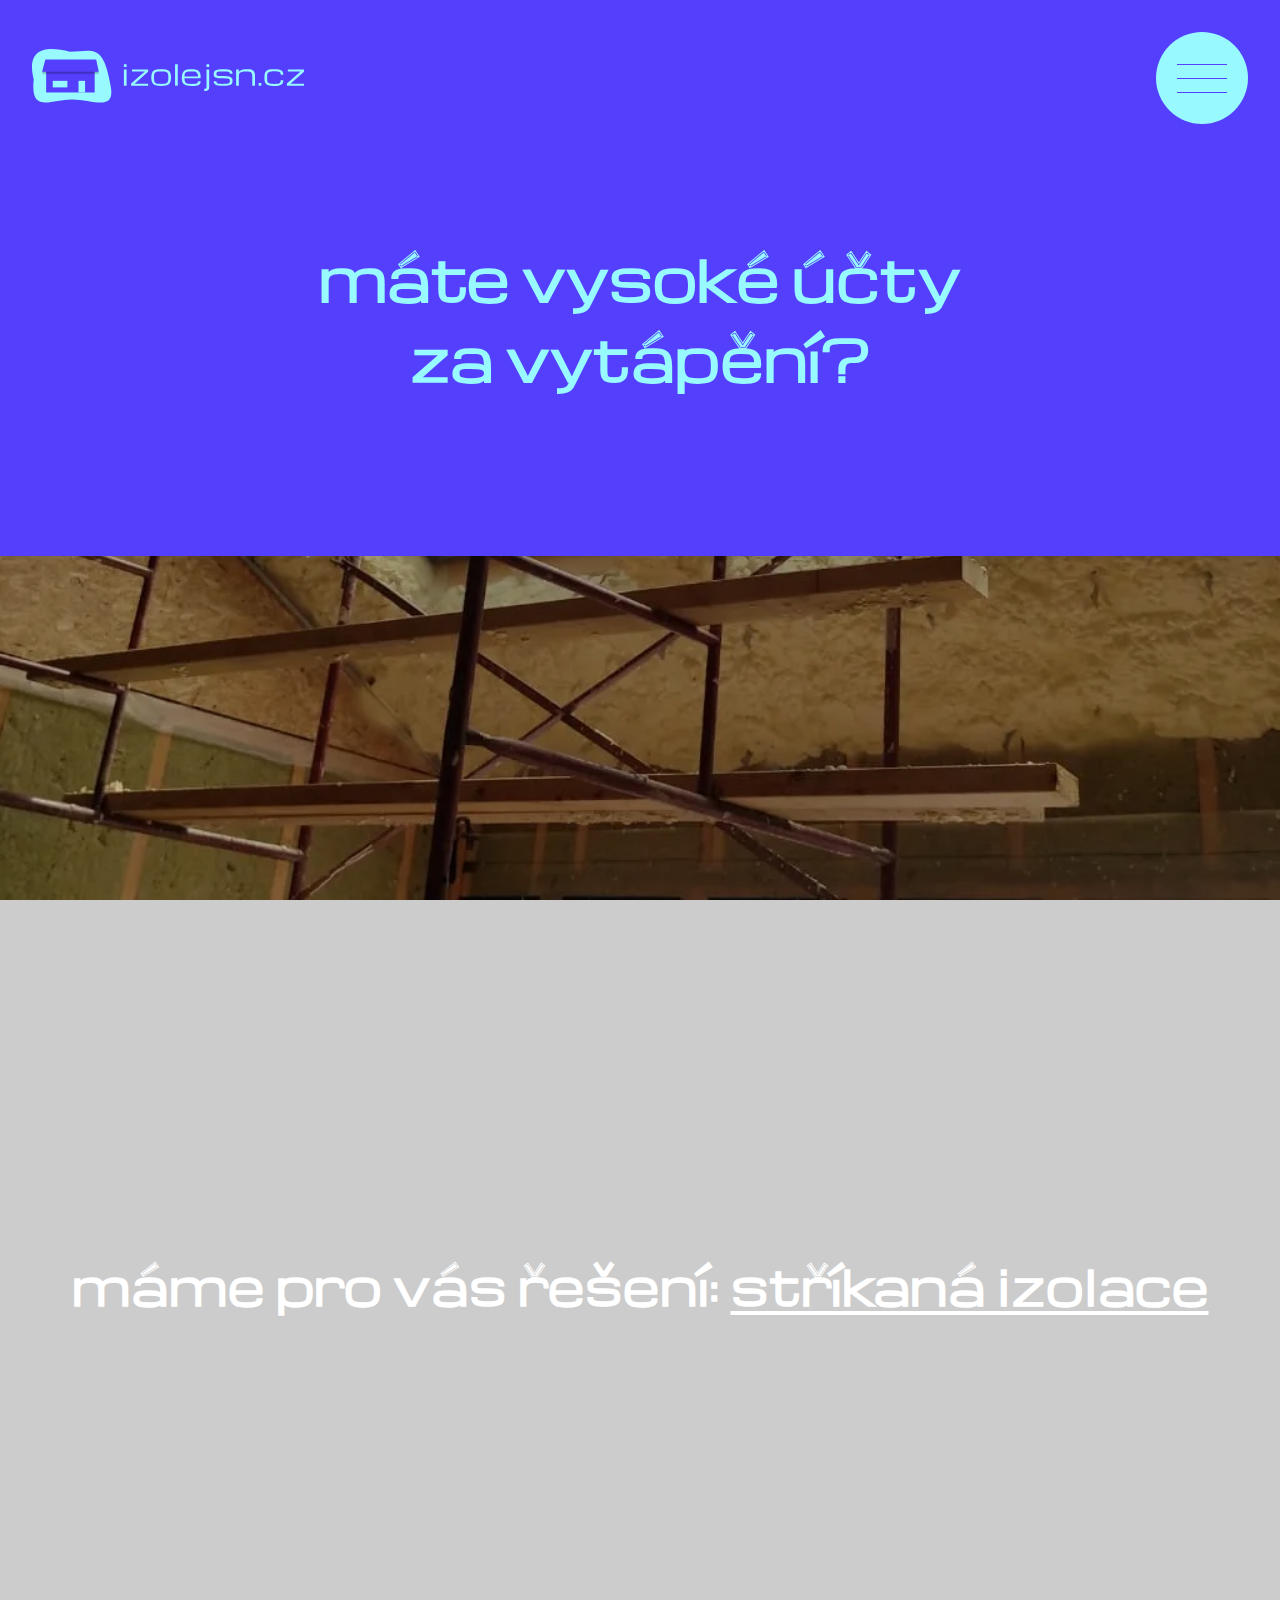
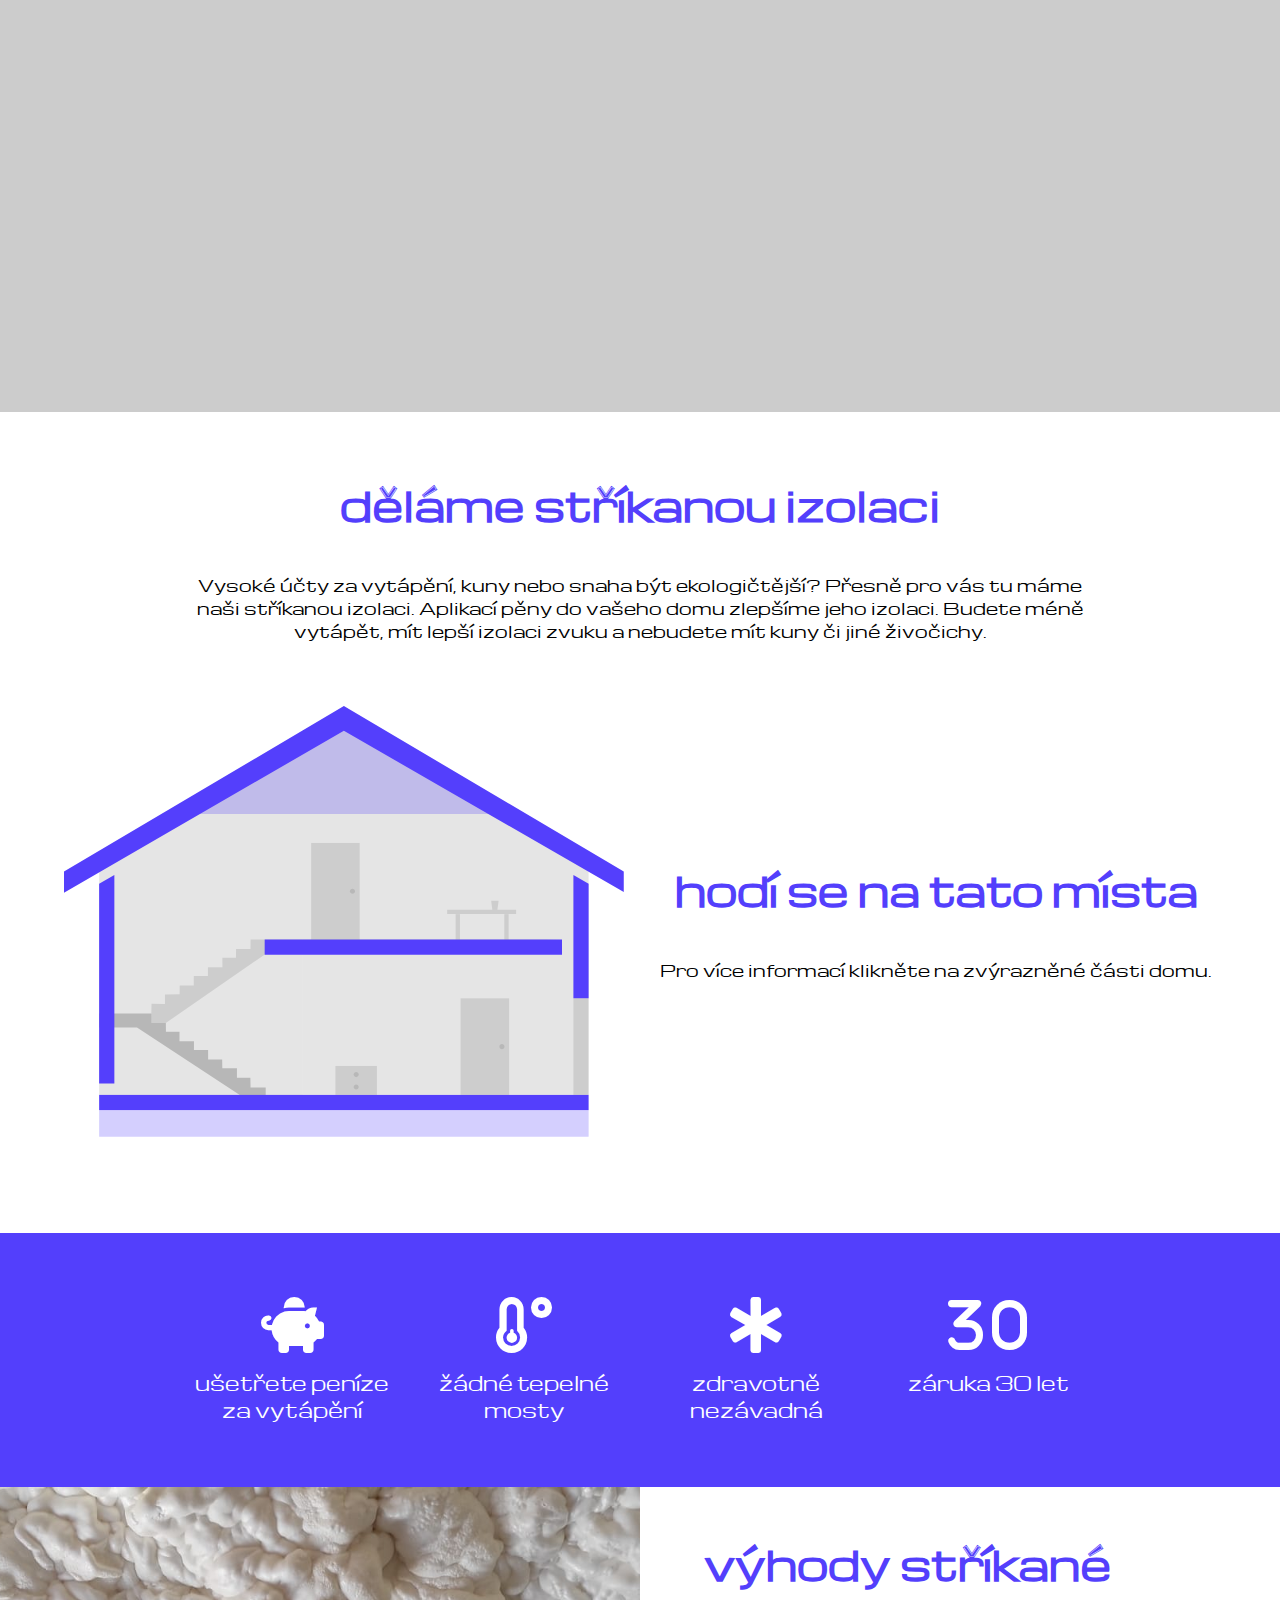
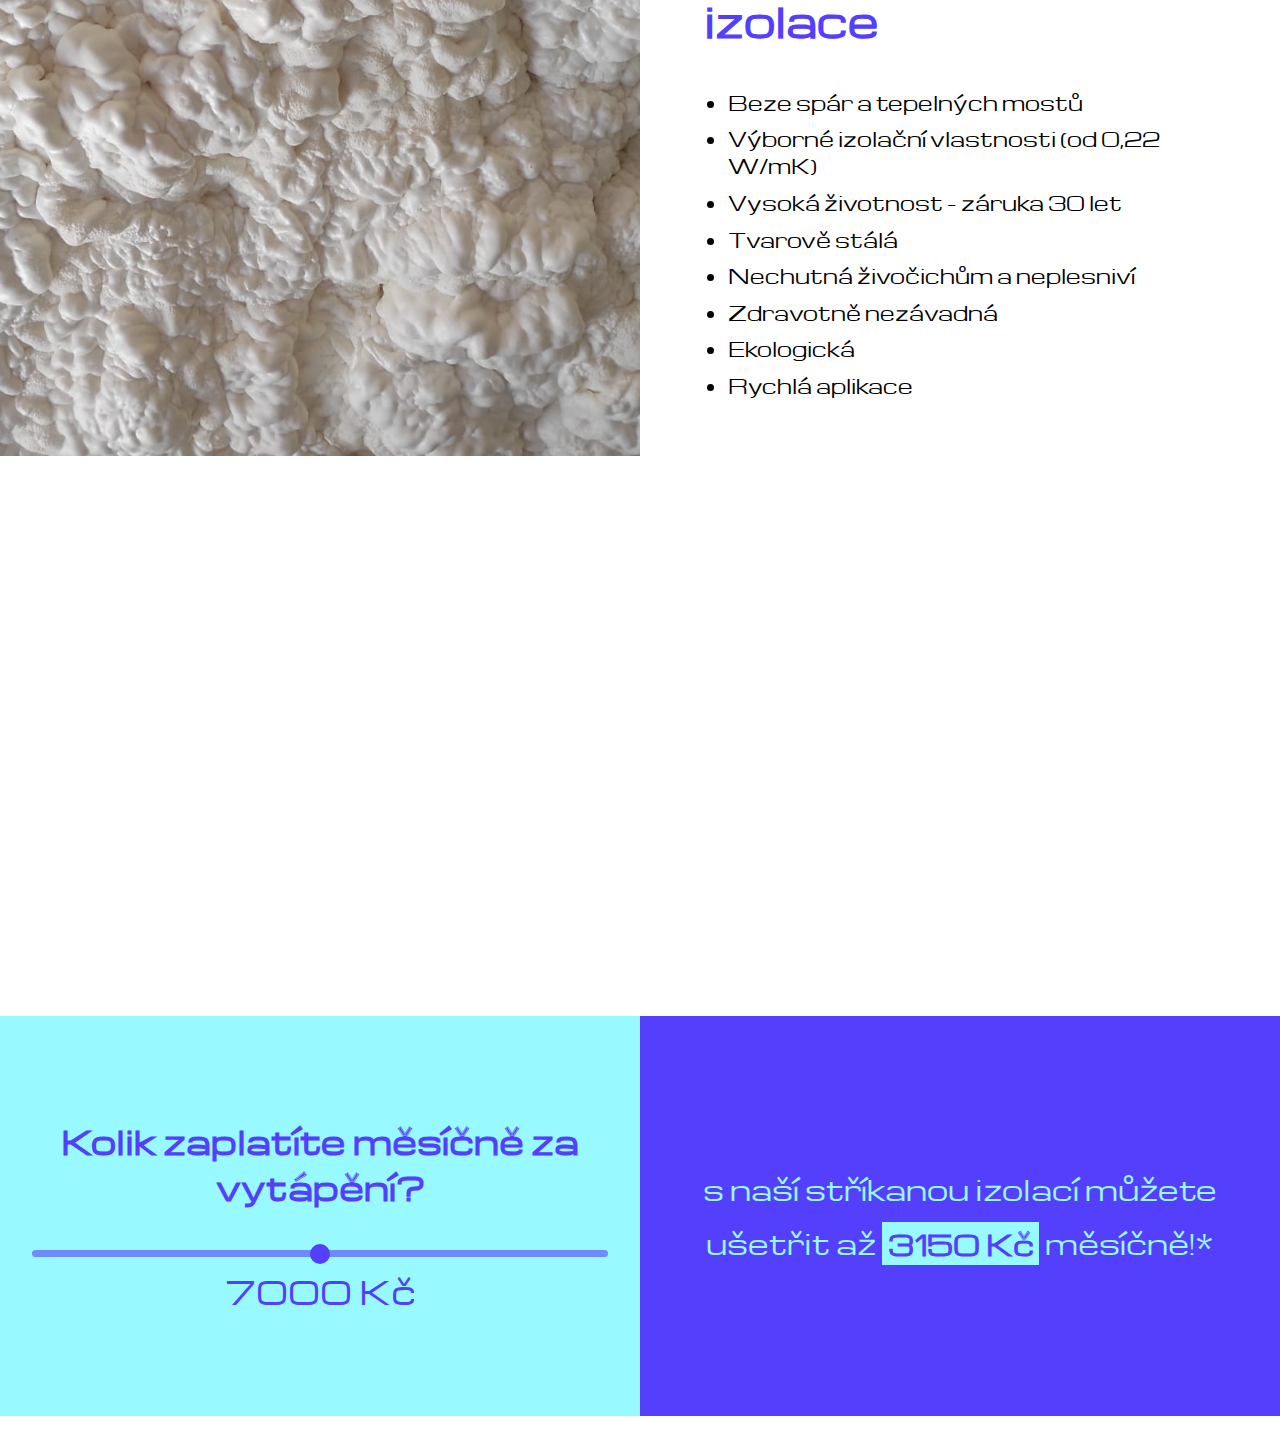
==== commit 7d7573d4: "update settings.json, docs/index.html, style.min.css and style.scss" ====
--- a/docs/index.html
+++ b/docs/index.html
@@ -268,10 +268,13 @@
                 <span id="copyright__year"></span> BaryFerko s.r.o.
             </p>
         </footer>
+        <div id="disclaimer">
+            <p>* Odhadovaná úspora pro dům bez izolace je mezi 25-45 procenty.</p>
+        </div>
     </div>
     <script src="./script.js"></script>
     <script>
-        const hero = document.getElementById("hero"), headerHeight = document.querySelector(".header-index").clientHeight; let windowHeight = window.innerHeight; hero.style.height = 1.2 * windowHeight + "px", addEventListener("resize", function () { windowHeight = window.innerHeight, hero.style.height = windowHeight + headerHeight + "px" }); const house = document.getElementById("house__svg"); house.querySelectorAll(".house__part").forEach(e => { function n() { house.querySelectorAll(".house__part").forEach(e => { e.style.fill = "#543ffc" }) } e.onclick = function () { n(), house.querySelectorAll("[data-house='" + e.dataset.house + "']").forEach(e => { e.style.fill = "#98f9ff" }); const a = document.getElementById("house__span"), t = document.getElementById("house__description"); switch (e.dataset.house) { case "strecha": a.innerHTML = "střechu", t.innerHTML = '\n                <p><a href="./peny/tvrda-stresni-pena.html" class="link">Tvrdá střešní pěna</a></p>\n                <p>Od 90 Kč/m<sup>2</sup> bez DPH</p>\n                <p>Je určená na exteriér střechy</p>\n            '; break; case "podkrovi": a.innerHTML = "podkroví", t.innerHTML = '\n                <p><a href="./peny/mekka-pena.html" class="link">Měkká pěna</a></p>\n                <p>Od 250 Kč/m<sup>2</sup> bez DPH</p>\n            '; break; case "strop": a.innerHTML = "strop", t.innerHTML = '\n                <p><a href="./peny/mekka-pena.html" class="link">Měkká pěna</a></p>\n                <p>Od 250 Kč/m<sup>2</sup> bez DPH</p>\n            '; break; case "vnejsi_steny": a.innerHTML = "vnější stěny", t.innerHTML = '\n                <p><a href="./peny/tvrda-pena.html" class="link">Tvrdá pěna</a></p>\n                <p>Od 72 Kč/m<sup>2</sup> bez DPH</p>\n            '; break; case "podlaha": a.innerHTML = "podlahu", t.innerHTML = '\n                <p><a href="./peny/mekka-pena.html" class="link">Měkká pěna</a></p>\n                <p>Od 250 Kč/m<sup>2</sup> bez DPH</p>\n            '; break; case "zaklady": a.innerHTML = "základy", t.innerHTML = '\n                <p><a href="./peny/tvrda-pena.html" class="link">Tvrdá pěna</a></p>\n                <p>Od 72 Kč/m<sup>2</sup> bez DPH</p>\n            ' } } }); const input = document.getElementById("uspora__input"), value = document.getElementById("uspora__value"), estimate = document.getElementById("uspora__estimate"); switch (input.value) { case "1": value.innerHTML = "5000 Kč nebo méně", estimate.innerHTML = "s naší stříkanou izolací můžete <br>ušetřit až <mark>2250 Kč</mark> měsíčně!"; break; case "2": value.innerHTML = "6000 Kč", estimate.innerHTML = "s naší stříkanou izolací můžete <br>ušetřit až <mark>2700 Kč</mark> měsíčně!"; break; case "3": value.innerHTML = "7000 Kč", estimate.innerHTML = "s naší stříkanou izolací můžete <br>ušetřit až <mark>3150 Kč</mark> měsíčně!"; break; case "4": value.innerHTML = "8000 Kč", estimate.innerHTML = "s naší stříkanou izolací můžete <br>ušetřit až <mark>3600 Kč</mark> měsíčně!"; break; case "5": value.innerHTML = "9000 Kč nebo více", estimate.innerHTML = "s naší stříkanou izolací můžete <br>ušetřit i více než <mark>4050 Kč</mark>měsíčně!" }input.oninput = function () { switch (input.value) { case "1": value.innerHTML = "5000 Kč nebo méně", estimate.innerHTML = "s naší stříkanou izolací můžete <br>ušetřit až <mark>2250 Kč</mark> měsíčně!"; break; case "2": value.innerHTML = "6000 Kč", estimate.innerHTML = "s naší stříkanou izolací můžete <br>ušetřit až <mark>2700 Kč</mark> měsíčně!"; break; case "3": value.innerHTML = "7000 Kč", estimate.innerHTML = "s naší stříkanou izolací můžete <br>ušetřit až <mark>3150 Kč</mark> měsíčně!"; break; case "4": value.innerHTML = "8000 Kč", estimate.innerHTML = "s naší stříkanou izolací můžete <br>ušetřit až <mark>3600 Kč</mark> měsíčně!"; break; case "5": value.innerHTML = "9000 Kč nebo více", estimate.innerHTML = "s naší stříkanou izolací můžete <br>ušetřit i více než <mark>4050 Kč</mark>měsíčně!" } };
+        const hero = document.getElementById("hero"), headerHeight = document.querySelector(".header-index").clientHeight; let windowHeight = window.innerHeight; hero.style.height = 1.2 * windowHeight + "px", addEventListener("resize", function () { windowHeight = window.innerHeight, hero.style.height = windowHeight + headerHeight + "px" }); const house = document.getElementById("house__svg"); house.querySelectorAll(".house__part").forEach(e => { function n() { house.querySelectorAll(".house__part").forEach(e => { e.style.fill = "#543ffc" }) } e.onclick = function () { n(), house.querySelectorAll("[data-house='" + e.dataset.house + "']").forEach(e => { e.style.fill = "#98f9ff" }); const a = document.getElementById("house__span"), t = document.getElementById("house__description"); switch (e.dataset.house) { case "strecha": a.innerHTML = "střechu", t.innerHTML = '\n                <p><a href="./peny/tvrda-stresni-pena.html" class="link">Tvrdá střešní pěna</a></p>\n                <p>Od 90 Kč/m<sup>2</sup> bez DPH</p>\n                <p>Je určená na exteriér střechy</p>\n            '; break; case "podkrovi": a.innerHTML = "podkroví", t.innerHTML = '\n                <p><a href="./peny/mekka-pena.html" class="link">Měkká pěna</a></p>\n                <p>Od 250 Kč/m<sup>2</sup> bez DPH</p>\n            '; break; case "strop": a.innerHTML = "strop", t.innerHTML = '\n                <p><a href="./peny/mekka-pena.html" class="link">Měkká pěna</a></p>\n                <p>Od 250 Kč/m<sup>2</sup> bez DPH</p>\n            '; break; case "vnejsi_steny": a.innerHTML = "vnější stěny", t.innerHTML = '\n                <p><a href="./peny/tvrda-pena.html" class="link">Tvrdá pěna</a></p>\n                <p>Od 72 Kč/m<sup>2</sup> bez DPH</p>\n            '; break; case "podlaha": a.innerHTML = "podlahu", t.innerHTML = '\n                <p><a href="./peny/mekka-pena.html" class="link">Měkká pěna</a></p>\n                <p>Od 250 Kč/m<sup>2</sup> bez DPH</p>\n            '; break; case "zaklady": a.innerHTML = "základy", t.innerHTML = '\n                <p><a href="./peny/tvrda-pena.html" class="link">Tvrdá pěna</a></p>\n                <p>Od 72 Kč/m<sup>2</sup> bez DPH</p>\n            ' } } }); const input = document.getElementById("uspora__input"), value = document.getElementById("uspora__value"), estimate = document.getElementById("uspora__estimate"); switch (input.value) { case "1": value.innerHTML = "5000 Kč nebo méně", estimate.innerHTML = "s naší stříkanou izolací můžete <br>ušetřit až <mark>2250 Kč</mark> měsíčně!*"; break; case "2": value.innerHTML = "6000 Kč", estimate.innerHTML = "s naší stříkanou izolací můžete <br>ušetřit až <mark>2700 Kč</mark> měsíčně!*"; break; case "3": value.innerHTML = "7000 Kč", estimate.innerHTML = "s naší stříkanou izolací můžete <br>ušetřit až <mark>3150 Kč</mark> měsíčně!*"; break; case "4": value.innerHTML = "8000 Kč", estimate.innerHTML = "s naší stříkanou izolací můžete <br>ušetřit až <mark>3600 Kč</mark> měsíčně!*"; break; case "5": value.innerHTML = "9000 Kč nebo více", estimate.innerHTML = "s naší stříkanou izolací můžete <br>ušetřit i více než <mark>4050 Kč</mark>měsíčně!*" }input.oninput = function () { switch (input.value) { case "1": value.innerHTML = "5000 Kč nebo méně", estimate.innerHTML = "s naší stříkanou izolací můžete <br>ušetřit až <mark>2250 Kč</mark> měsíčně!*"; break; case "2": value.innerHTML = "6000 Kč", estimate.innerHTML = "s naší stříkanou izolací můžete <br>ušetřit až <mark>2700 Kč</mark> měsíčně!*"; break; case "3": value.innerHTML = "7000 Kč", estimate.innerHTML = "s naší stříkanou izolací můžete <br>ušetřit až <mark>3150 Kč</mark> měsíčně!*"; break; case "4": value.innerHTML = "8000 Kč", estimate.innerHTML = "s naší stříkanou izolací můžete <br>ušetřit až <mark>3600 Kč</mark> měsíčně!*"; break; case "5": value.innerHTML = "9000 Kč nebo více", estimate.innerHTML = "s naší stříkanou izolací můžete <br>ušetřit i více než <mark>4050 Kč</mark>měsíčně!*" } };
     </script>
 </body>
 
--- a/docs/style.min.css
+++ b/docs/style.min.css
@@ -1 +1 @@
-@import"https://fonts.googleapis.com/css2?family=Saira+Semi+Condensed&display=swap";@font-face{font-family:"Michroma";font-style:normal;font-weight:400;src:url("Michroma-Regular.ttf") format("truetype");font-display:swap}*{margin:0;padding:0;box-sizing:border-box}*::before,*::after{box-sizing:border-box}html{position:static;overflow-x:hidden;margin-right:calc(-1*(100vw - 100%));font-size:100%;-webkit-text-size-adjust:none}body{height:100%;font-family:"Michroma",sans-serif}a{color:inherit}.link{color:#533ffc;text-decoration:underline;text-underline-offset:.2em}.link:hover,.link:focus{text-decoration:none}.on-page-load{transition:none !important}.underline{text-decoration:underline;text-underline-offset:.1em}.selection::selection,.selection br::selection{color:#98f9ff;background-color:#533ffc}.selection-turquoise::selection,.selection-turquoise br::selection{color:#533ffc;background-color:#98f9ff}nav#menu{width:100%;height:100vh;position:fixed;top:0;right:0;z-index:2;padding:2em;background-color:#98f9ff;transform:translateX(100%);transition:transform 500ms ease-in-out}nav#menu.open{transform:translateX(0)}nav#menu nav.menu__links{padding-right:4em}nav#menu nav.menu__links p{margin:1em 0}nav#menu nav.menu__links p a{color:#533ffc;font-size:1.7rem;text-decoration:none}nav#menu nav.menu__links p a:hover{text-decoration:underline}@media only screen and (min-width: 36em){nav#menu nav.menu__links p a{font-size:2rem}}nav#menu div.menu__contact{margin:4em 0 2em 0}nav#menu div.menu__contact p{padding:.75em 0}nav#menu div.menu__contact p a{padding:.5em 1em;background-color:#533ffc;color:#98f9ff;font-size:1.2rem;text-decoration:none}nav#menu div.menu__contact p a:hover{text-decoration:underline}@media only screen and (min-width: 36em){nav#menu div.menu__contact p a{font-size:1.5rem}}@media only screen and (min-width: 36em){nav#menu{width:35em;padding:4em}}#mask.open{-khtml-user-select:none;-o-user-select:none;-moz-user-select:none;-webkit-user-select:none;user-select:none;pointer-events:none}#overlay{width:100%;height:100%;display:none;position:fixed;top:0;left:0;z-index:1;visibility:hidden;opacity:0;background-color:rgba(84,63,252,.4);backdrop-filter:blur(5px);transition:opacity 500ms ease-in-out;pointer-events:none}#overlay #overlay__white{width:100%;height:100%;position:fixed;top:0;left:0;z-index:inherit;visibility:hidden;opacity:0;background-color:rgba(255,255,255,.4);backdrop-filter:blur(5px)}#overlay.open{visibility:visible;opacity:1;pointer-events:auto}#overlay.open #overlay__white{visibility:visible;opacity:1}@media only screen and (min-width: 36em){#overlay{display:block}}.container{margin:0 1em}@media only screen and (min-width: 36em){.container{width:90%;margin:auto}}@media only screen and (min-width: 62em){.container{width:75%;margin:auto}}@media only screen and (min-width: 75em){.container{width:65%;margin:auto}}header.header-index,header.header-page{width:100%;background-color:#533ffc}header.header-index #logo,header.header-page #logo{width:13em;height:3.89875em;display:flex;align-items:center}header.header-index #logo img,header.header-page #logo img{display:block}@media only screen and (min-width: 36em){header.header-index #logo,header.header-page #logo{width:17em;height:5.75em}}header.header-index #menu-toggle,header.header-page #menu-toggle{-khtml-user-select:all !important;-o-user-select:all !important;-moz-user-select:all !important;-webkit-user-select:all !important;user-select:all !important;pointer-events:auto !important}@media only screen and (max-width: 36em){header.header-index #menu-toggle,header.header-page #menu-toggle{width:2.5em;height:2.5em;display:flex;justify-content:center;align-items:center;position:fixed;top:1em;right:1em;z-index:2;padding:.7em;border-radius:4em;box-sizing:content-box;background-color:#98f9ff;cursor:pointer}header.header-index #menu-toggle .line,header.header-page #menu-toggle .line{display:block;width:2.075em;height:.0625em;position:relative;margin:auto;border:none;background-color:#533ffc;color:inherit;transition:background-color 350ms}header.header-index #menu-toggle .line::before,header.header-index #menu-toggle .line::after,header.header-page #menu-toggle .line::before,header.header-page #menu-toggle .line::after{content:"";width:100%;height:.0625em;display:block;position:absolute;top:0;left:50%;background-color:#533ffc;transform-origin:50% 0%}header.header-index #menu-toggle .line::before,header.header-page #menu-toggle .line::before{transform:translate(-50%, -0.5775em)}header.header-index #menu-toggle .line::after,header.header-page #menu-toggle .line::after{transform:translate(-50%, 0.5775em)}@keyframes menuBeforeOpen{0%{transform:translate(-50%, -0.5775em)}40%{transform:translate(-50%, 0)}60%{transform:translate(-50%, 0)}100%{transform:translate(-50%, 0) rotate(45deg)}}@keyframes menuAfterOpen{0%{transform:translate(-50%, 0.5775em)}40%{transform:translate(-50%, 0)}60%{transform:translate(-50%, 0)}100%{transform:translate(-50%, 0) rotate(-45deg)}}@keyframes menuBeforeClose{0%{transform:translate(-50%, 0) rotate(45deg)}40%{transform:translate(-50%, 0)}60%{transform:translate(-50%, 0)}100%{transform:translate(-50%, -0.5775em)}}@keyframes menuAfterClose{0%{transform:translate(-50%, 0) rotate(-45deg)}40%{transform:translate(-50%, 0)}60%{transform:translate(-50%, 0)}100%{transform:translate(-50%, 0.5775em)}}header.header-index #menu-toggle.open .line,header.header-page #menu-toggle.open .line{background-color:rgba(0,0,0,0)}header.header-index #menu-toggle.open .line::before,header.header-page #menu-toggle.open .line::before{animation:menuBeforeOpen 500ms forwards}header.header-index #menu-toggle.open .line::after,header.header-page #menu-toggle.open .line::after{animation:menuAfterOpen 500ms forwards}header.header-index #menu-toggle.close .line::before,header.header-page #menu-toggle.close .line::before{animation:menuBeforeClose 500ms forwards}header.header-index #menu-toggle.close .line::after,header.header-page #menu-toggle.close .line::after{animation:menuAfterClose 500ms forwards}}@media only screen and (min-width: 36em){header.header-index #menu-toggle,header.header-page #menu-toggle{width:3.75em;height:3.75em;display:flex;justify-content:center;align-items:center;position:fixed;top:2em;right:2em;z-index:2;padding:1em;border-radius:4em;box-sizing:content-box;background-color:#98f9ff;cursor:pointer}header.header-index #menu-toggle .line,header.header-page #menu-toggle .line{display:block;width:3.125em;height:.0625em;position:relative;margin:auto;border:none;background-color:#533ffc;color:inherit;transition:background-color 350ms}header.header-index #menu-toggle .line::before,header.header-index #menu-toggle .line::after,header.header-page #menu-toggle .line::before,header.header-page #menu-toggle .line::after{content:"";width:100%;height:.0625em;display:block;position:absolute;top:0;left:50%;background-color:#533ffc;transform-origin:50% 0%}header.header-index #menu-toggle .line::before,header.header-page #menu-toggle .line::before{transform:translate(-50%, -0.875em)}header.header-index #menu-toggle .line::after,header.header-page #menu-toggle .line::after{transform:translate(-50%, 0.875em)}@keyframes menuBeforeOpen{0%{transform:translate(-50%, -0.875em)}40%{transform:translate(-50%, 0)}60%{transform:translate(-50%, 0)}100%{transform:translate(-50%, 0) rotate(45deg)}}@keyframes menuAfterOpen{0%{transform:translate(-50%, 0.875em)}40%{transform:translate(-50%, 0)}60%{transform:translate(-50%, 0)}100%{transform:translate(-50%, 0) rotate(-45deg)}}@keyframes menuBeforeClose{0%{transform:translate(-50%, 0) rotate(45deg)}40%{transform:translate(-50%, 0)}60%{transform:translate(-50%, 0)}100%{transform:translate(-50%, -0.875em)}}@keyframes menuAfterClose{0%{transform:translate(-50%, 0) rotate(-45deg)}40%{transform:translate(-50%, 0)}60%{transform:translate(-50%, 0)}100%{transform:translate(-50%, 0.875em)}}header.header-index #menu-toggle.open .line,header.header-page #menu-toggle.open .line{background-color:rgba(0,0,0,0)}header.header-index #menu-toggle.open .line::before,header.header-page #menu-toggle.open .line::before{animation:menuBeforeOpen 500ms forwards}header.header-index #menu-toggle.open .line::after,header.header-page #menu-toggle.open .line::after{animation:menuAfterOpen 500ms forwards}header.header-index #menu-toggle.close .line::before,header.header-page #menu-toggle.close .line::before{animation:menuBeforeClose 500ms forwards}header.header-index #menu-toggle.close .line::after,header.header-page #menu-toggle.close .line::after{animation:menuAfterClose 500ms forwards}}header.header-index .header__navbar{height:5.89875em;padding:1em}@media only screen and (min-width: 36em){header.header-index .header__navbar{height:9.75em;padding:2em}}header.header-index .header__heading{width:100%;height:20em;display:flex;justify-content:center;align-items:center;padding:1em}header.header-index .header__heading h1{color:#98f9ff;font-size:2.5rem;text-align:center;margin-top:-2.89875rem}@media only screen and (min-width: 36em){header.header-index .header__heading h1{margin-top:-4.875rem}}@media only screen and (min-width: 62em){header.header-index .header__heading h1{font-size:3.5rem}}@media only screen and (min-width: 36em){header.header-index .header__heading{padding:2em}}@media only screen and (min-width: 62em){header.header-index .header__heading{height:25em}}@media only screen and (min-width: 100em){header.header-index .header__heading{height:30em}}header.header-page{height:5.89875em;padding:1em}@media only screen and (min-width: 36em){header.header-page{height:9.75em;padding:2em}}.nowebp #hero{background-image:url("./images/hero.jpg")}.webp #hero{background-image:url("./images/hero.webp")}#hero{position:relative;padding-right:calc(-1*(100vw - 100%));background-position:center;background-repeat:no-repeat;background-size:cover}#hero #hero__content{width:100%;height:100%;display:flex;justify-content:center;align-items:center;padding:1em;background-color:rgba(0,0,0,.2)}#hero #hero__content h1{color:#fff;font-size:2.5rem;text-align:center}@media(pointer: coarse){#hero{background-attachment:scroll}#hero #hero__content{width:100%;height:100%;display:flex;justify-content:center;align-items:center;padding:1em;background-color:rgba(0,0,0,.2)}#hero #hero__content h1{color:#fff;font-size:2.5rem;text-align:center}}@media(pointer: fine){#hero{background-attachment:fixed}#hero #hero__content{width:100%;position:absolute;top:50%;transform:translateY(-50%)}#hero #hero__content h1{color:#fff;font-size:3rem;text-align:center}}@media only screen and (max-width: 62em){#hero{height:30em !important}}main.main-index section h2{color:#533ffc;font-size:2rem;text-align:center;margin-bottom:1em}@media only screen and (min-width: 75em){main.main-index section h2{font-size:2.5rem}}main.main-index section p{text-align:center}main.main-index section#intro{margin:2em 1em}main.main-index section#intro #intro__grid{gap:2em;display:grid;margin-top:2em;grid-template-columns:repeat(1, 1fr)}main.main-index section#intro #intro__grid i{display:block;margin-bottom:1em}main.main-index section#intro #intro__grid i::before{display:block;font-size:3.5rem;text-align:center}main.main-index section#intro #intro__grid p{font-family:"Michroma",sans-serif;font-size:1.2rem}@media only screen and (min-width: 36em)and (max-width: 62em){main.main-index section#intro #intro__grid p{font-size:1rem}}@media only screen and (min-width: 36em){main.main-index section#intro #intro__grid{grid-template-columns:repeat(4, 1fr);margin-top:3em}}@media only screen and (min-width: 36em){main.main-index section#intro{width:90%;margin:3em auto 4em auto}}@media only screen and (min-width: 62em){main.main-index section#intro{margin:4em auto}}@media only screen and (min-width: 75em){main.main-index section#intro{width:70%}}@media only screen and (min-width: 100em){main.main-index section#intro{width:60%}}main.main-index #house{gap:2em;display:grid;grid-template-rows:auto auto;grid-template-columns:1fr;margin:2em 1em 3em 1em}main.main-index #house #house__svg .house__part{cursor:pointer;transition:fill 100ms ease-in-out}main.main-index #house #house__content{width:100%;height:100%;display:flex;justify-content:center;align-items:center}main.main-index #house #house__content p{margin-bottom:.5em}main.main-index #house #house__content p:last-child{margin-bottom:0}@media only screen and (min-width: 36em){main.main-index #house{width:90%;grid-template-rows:auto;grid-template-columns:1fr 1fr;margin:4em auto}}@media only screen and (min-width: 62em){main.main-index #house{margin:4em auto 6em auto}}main.main-index section#icons{width:100%;padding:4em 0;background-color:#533ffc}main.main-index section#icons #icons__grid{gap:4em;display:grid;grid-template-columns:repeat(1, 1fr)}main.main-index section#icons #icons__grid i{display:block;margin-bottom:1em}main.main-index section#icons #icons__grid i::before{display:block;color:#fff;font-size:3.5rem;text-align:center}main.main-index section#icons #icons__grid p{color:#fff;font-family:"Michroma",sans-serif;font-size:1.2rem}@media only screen and (min-width: 36em)and (max-width: 62em){main.main-index section#icons #icons__grid p{font-size:1rem}}@media only screen and (min-width: 36em){main.main-index section#icons #icons__grid{width:90%;margin:auto;gap:2em;grid-template-columns:repeat(4, 1fr)}}@media only screen and (min-width: 75em){main.main-index section#icons #icons__grid{width:70%}}@media only screen and (min-width: 100em){main.main-index section#icons #icons__grid{width:60%}}main.main-index section#vyhody{row-gap:2em;display:grid;grid-template-rows:15em auto;grid-template-columns:1fr;margin-bottom:3em}main.main-index section#vyhody #vyhody__image{width:100%;height:100%}main.main-index section#vyhody #vyhody__image img{object-fit:cover;object-position:bottom}main.main-index section#vyhody #vyhody__content{display:flex;justify-content:flex-start;align-items:center;padding:0 1em}main.main-index section#vyhody #vyhody__content ul{padding-left:1.5em}main.main-index section#vyhody #vyhody__content ul li{font-size:1.2rem;margin:.5em 0}@media only screen and (min-width: 36em)and (max-width: 62em){main.main-index section#vyhody #vyhody__content{width:80%;margin:auto}}@media only screen and (min-width: 62em){main.main-index section#vyhody #vyhody__content{padding:3em 4em}main.main-index section#vyhody #vyhody__content h2{text-align:left}}@media only screen and (min-width: 62em){main.main-index section#vyhody{row-gap:0;grid-template-rows:1fr;grid-template-columns:1fr 1fr;margin-bottom:0}}main.main-index section#kuna{width:100%;height:25em;position:relative;background:linear-gradient(rgba(0, 0, 0, 0.3), rgba(0, 0, 0, 0.3)),url("./images/kuna.jpg");background-repeat:no-repeat;background-position:center;background-size:cover}main.main-index section#kuna #kuna__content{width:100%;position:absolute;top:50%;transform:translateY(-50%)}main.main-index section#kuna #kuna__content h2,main.main-index section#kuna #kuna__content p{color:#fff}@media only screen and (min-width: 36em){main.main-index section#kuna{height:30em}}@media only screen and (min-width: 62em){main.main-index section#kuna{height:35em;background-attachment:fixed}}main.main-index section#uspory{margin-bottom:2em}main.main-index section#uspory .uspora{display:grid;grid-template-rows:1fr 1fr;grid-template-columns:1fr}main.main-index section#uspory .uspora h3{text-align:center}main.main-index section#uspory .uspora .uspora__section-1{width:100%;display:flex;justify-self:center;align-items:center;padding:2em;background-color:#98f9ff}main.main-index section#uspory .uspora .uspora__section-1 .uspora__section-1__flex-container{width:100%}main.main-index section#uspory .uspora .uspora__section-1 h3{color:#533ffc;font-size:1.7rem;margin-bottom:1em}@media only screen and (min-width: 36em){main.main-index section#uspory .uspora .uspora__section-1 h3{font-size:1.5rem}}@media only screen and (min-width: 62em){main.main-index section#uspory .uspora .uspora__section-1 h3{font-size:1.8rem}}@media only screen and (min-width: 75em){main.main-index section#uspory .uspora .uspora__section-1 h3{font-size:2rem}}main.main-index section#uspory .uspora .uspora__section-1 input[type=range]#uspora__input{width:100%;appearance:none;background:rgba(0,0,0,0);cursor:pointer}main.main-index section#uspory .uspora .uspora__section-1 input[type=range]#uspora__input::-webkit-slider-runnable-track{height:.5em;background-color:rgba(82,63,252,.6);border-radius:1em}main.main-index section#uspory .uspora .uspora__section-1 input[type=range]#uspora__input::-moz-range-track{height:.5em;background-color:rgba(82,63,252,.6);border-radius:1em}main.main-index section#uspory .uspora .uspora__section-1 input[type=range]#uspora__input::-webkit-slider-thumb{appearance:none;width:1.5em;height:1.5em;margin-top:-0.5em;background-color:#533ffc;border-radius:1.5em}main.main-index section#uspory .uspora .uspora__section-1 input[type=range]#uspora__input::-moz-range-thumb{border:none;border-radius:1.5em;width:1.5em;height:1.5em;background-color:#533ffc}main.main-index section#uspory .uspora .uspora__section-1 input[type=range]#uspora__input:focus{outline:none}main.main-index section#uspory .uspora .uspora__section-1 input[type=range]#uspora__input:focus::-webkit-slider-thumb{background-color:#361fff}main.main-index section#uspory .uspora .uspora__section-1 input[type=range]#uspora__input:focus::-moz-range-thumb{background-color:#361fff}main.main-index section#uspory .uspora .uspora__section-1 #uspora__value{width:100%;display:flex;justify-content:center;align-items:center;color:#533ffc;font-size:1.5rem}@media only screen and (min-width: 75em){main.main-index section#uspory .uspora .uspora__section-1 #uspora__value{font-size:2rem}}main.main-index section#uspory .uspora .uspora__section-2{display:flex;justify-content:center;align-items:center;padding:2em;background-color:#533ffc}main.main-index section#uspory .uspora .uspora__section-2 p#uspora__estimate{color:#98f9ff;font-size:1.5rem;line-height:2}main.main-index section#uspory .uspora .uspora__section-2 p#uspora__estimate br{display:none}@media only screen and (min-width: 62em){main.main-index section#uspory .uspora .uspora__section-2 p#uspora__estimate br{display:inline}}main.main-index section#uspory .uspora .uspora__section-2 p#uspora__estimate mark{color:#533ffc;background-color:#98f9ff;padding:.1em .2em;font-weight:bold;white-space:nowrap}@media only screen and (min-width: 36em){main.main-index section#uspory .uspora .uspora__section-2 p#uspora__estimate{font-size:1.4rem}}@media only screen and (min-width: 75em){main.main-index section#uspory .uspora .uspora__section-2 p#uspora__estimate{font-size:1.7rem}}@media only screen and (min-width: 36em){main.main-index section#uspory .uspora{height:20em;grid-template-rows:auto;grid-template-columns:1fr 1fr}}@media only screen and (min-width: 62em){main.main-index section#uspory .uspora{height:25em}}@media only screen and (min-width: 36em){main.main-index section#uspory{margin-bottom:3em}}main.main-index section#action{margin:2em 1em}main.main-index section#action #action__buttons{width:100%;row-gap:1em;column-gap:2em;display:flex;flex-wrap:wrap;justify-content:center}main.main-index section#action #action__buttons a{display:block;padding:.5em 1em;background-color:#533ffc;color:#98f9ff;font-size:1.1rem;text-decoration:none;transition:all 200ms ease-in-out}main.main-index section#action #action__buttons a:hover,main.main-index section#action #action__buttons a:focus{background-color:#98f9ff;color:#533ffc}@media only screen and (min-width: 36em){main.main-index section#action #action__buttons a{font-size:1.3rem}}@media only screen and (min-width: 75em){main.main-index section#action #action__buttons a{font-size:1.5rem}}@media only screen and (min-width: 100em){main.main-index section#action #action__buttons a{font-size:1.6rem}}@media only screen and (min-width: 36em){main.main-index section#action{width:90%;margin:3em auto}}@media only screen and (min-width: 62em){main.main-index section#action{margin:3em auto 4em auto}}.container-page{min-height:calc(100vh - 9.75em);display:grid;grid-template-rows:auto auto auto;grid-template-columns:1fr;grid-template-areas:"page__heading" "page__main" "page__footer"}.container-page .heading-page{padding:6em 0;background-color:#98f9ff;grid-area:page__heading}.container-page .heading-page h1{color:#533ffc;font-size:3rem;text-align:center;padding:0 .4em}@media only screen and (min-width: 62em)and (min-height: 36em){.container-page .heading-page h1{position:fixed;top:50%;transform:translateY(-50%)}}@media only screen and (min-width: 62em){.container-page .heading-page{display:flex;justify-content:center}}.container-page main{margin:2em 1em 2em 1em;grid-area:page__main}@media only screen and (min-width: 36em){.container-page main{margin:3em 2em}}@media only screen and (min-width: 62em){.container-page main{margin:3em 3em 0 0}}.container-page footer{grid-area:page__footer;margin:2em 1em}@media only screen and (min-width: 62em){.container-page footer{margin-top:0}}@media only screen and (min-width: 62em){.container-page{gap:3em;grid-template-rows:auto auto;grid-template-columns:1fr 1fr;grid-template-areas:"page__heading page__main" "page__heading page__footer"}}main.typy-pen{gap:2em;display:grid;grid-template-columns:repeat(1, 1fr)}main.typy-pen .pena a{text-decoration:none}main.typy-pen .pena a h2{margin-bottom:.4em}@media only screen and (min-width: 62em){main.typy-pen .pena{grid-template-rows:auto;grid-template-columns:3fr 7fr}}main.pena h3{color:#533ffc;margin:1em 0 .5em 0}main.pena ul{padding-left:2.5em}main.pena ul li{margin:.5em 0}main.pena table{width:100%;border-collapse:collapse}main.pena table tr td{width:50%;padding-top:.5em;padding-bottom:.3em;border-top:none;border-right:none;border-left:none;border-bottom:1px solid #000}main.pena table tr td:first-child{padding-right:1em;padding-left:.5em}@media only screen and (min-width: 62em){main.pena table tr td:first-child{width:60%}}main.pena table tr td:last-child{padding-left:1em;padding-right:.5em}@media only screen and (min-width: 62em){main.pena table tr td:last-child{width:40%}}main.o-nas img{width:100%;margin-top:2em}main.kontakt{gap:2em;display:grid;grid-template-rows:auto auto auto;grid-template-columns:1fr;grid-template-areas:"contact__profile" "contact__company-details" "contact__form"}main.kontakt section.profile{grid-area:contact__profile}main.kontakt section.company-details{grid-area:contact__company-details}main.kontakt section.profile h3,main.kontakt section.company-details h3{color:#533ffc;margin-bottom:.5em}main.kontakt section.profile p,main.kontakt section.company-details p{margin:.5em 0}main.kontakt section.form{grid-area:contact__form}main.kontakt section.form h2{color:#533ffc;font-size:2rem;text-align:center;margin-bottom:1em}main.kontakt section.form #contact-form{width:100%;gap:2em;display:grid;grid-template-rows:auto auto auto auto auto auto;grid-template-columns:1fr;grid-template-areas:"name" "email" "tel" "subject" "message" "button"}main.kontakt section.form #contact-form *{display:block}main.kontakt section.form #contact-form input,main.kontakt section.form #contact-form textarea{width:100%;font-family:"Michroma",sans-serif;font-size:1rem;color:rgba(0,0,0,.3019607843);border-color:rgba(0,0,0,.3019607843);transition:border-color 100ms ease-in-out}main.kontakt section.form #contact-form input:focus,main.kontakt section.form #contact-form textarea:focus{outline:none;border-color:rgba(0,0,0,.6)}main.kontakt section.form #contact-form input{border-top:none;border-right:none;border-left:none;border-bottom-width:1px;border-bottom-style:solid}main.kontakt section.form #contact-form input#name{grid-area:name}main.kontakt section.form #contact-form input#email{grid-area:email}main.kontakt section.form #contact-form input#tel{grid-area:tel}main.kontakt section.form #contact-form input#subject{grid-area:subject}main.kontakt section.form #contact-form textarea#message{min-height:10em;resize:vertical;border-width:1px;border-style:solid;grid-area:message}main.kontakt section.form #contact-form #contact-form__btn{width:100%;display:flex;flex-wrap:nowrap;justify-content:center;grid-area:button}main.kontakt section.form #contact-form button{all:unset;appearance:none;padding:.5em 1em;background-color:#533ffc;color:#98f9ff;font-size:1.2rem;font-weight:bolder;cursor:pointer;transition:all 200ms ease-in-out}main.kontakt section.form #contact-form button:hover,main.kontakt section.form #contact-form button:focus{background-color:#98f9ff;color:#533ffc}@media only screen and (min-width: 36em){main.kontakt section.form #contact-form{grid-template-rows:auto auto auto auto;grid-template-columns:1fr 1fr;grid-template-areas:"name email" "tel subject" "message message" "button button"}}@media only screen and (min-width: 36em){main.kontakt{grid-template-rows:auto auto;grid-template-columns:1fr 1fr;grid-template-areas:"contact__profile contact__company-details" "contact__form contact__form"}}footer{margin:3em 1em}footer p{text-align:center}footer p a{text-decoration:none;transition:color 200ms ease-in-out}footer p a:hover{color:#533ffc}footer #signature a{color:inherit;text-align:center}footer #signature a:hover{color:#533ffc}footer #signature svg{height:12px;fill-rule:evenodd;clip-rule:evenodd;stroke-linejoin:round;stroke-miterlimit:2}footer #signature svg path{fill:#533ffc}footer .copyright{color:#000}footer .copyright:hover{color:#533ffc}@media only screen and (min-width: 62em){footer{margin:4em auto 3em auto}}+@import"https://fonts.googleapis.com/css2?family=Saira+Semi+Condensed&display=swap";@font-face{font-family:"Michroma";font-style:normal;font-weight:400;src:url("Michroma-Regular.ttf") format("truetype");font-display:swap}*{margin:0;padding:0;box-sizing:border-box}*::before,*::after{box-sizing:border-box}html{position:static;overflow-x:hidden;margin-right:calc(-1*(100vw - 100%));font-size:100%;-webkit-text-size-adjust:none}body{height:100%;font-family:"Michroma",sans-serif}a{color:inherit}.link{color:#533ffc;text-decoration:underline;text-underline-offset:.2em}.link:hover,.link:focus{text-decoration:none}.on-page-load{transition:none !important}.underline{text-decoration:underline;text-underline-offset:.1em}.selection::selection,.selection br::selection{color:#98f9ff;background-color:#533ffc}.selection-turquoise::selection,.selection-turquoise br::selection{color:#533ffc;background-color:#98f9ff}nav#menu{width:100%;height:100vh;position:fixed;top:0;right:0;z-index:2;padding:2em;background-color:#98f9ff;transform:translateX(100%);transition:transform 500ms ease-in-out}nav#menu.open{transform:translateX(0)}nav#menu nav.menu__links{padding-right:4em}nav#menu nav.menu__links p{margin:1em 0}nav#menu nav.menu__links p a{color:#533ffc;font-size:1.7rem;text-decoration:none}nav#menu nav.menu__links p a:hover{text-decoration:underline}@media only screen and (min-width: 36em){nav#menu nav.menu__links p a{font-size:2rem}}nav#menu div.menu__contact{margin:4em 0 2em 0}nav#menu div.menu__contact p{padding:.75em 0}nav#menu div.menu__contact p a{padding:.5em 1em;background-color:#533ffc;color:#98f9ff;font-size:1.2rem;text-decoration:none}nav#menu div.menu__contact p a:hover{text-decoration:underline}@media only screen and (min-width: 36em){nav#menu div.menu__contact p a{font-size:1.5rem}}@media only screen and (min-width: 36em){nav#menu{width:35em;padding:4em}}#mask.open{-khtml-user-select:none;-o-user-select:none;-moz-user-select:none;-webkit-user-select:none;user-select:none;pointer-events:none}#overlay{width:100%;height:100%;display:none;position:fixed;top:0;left:0;z-index:1;visibility:hidden;opacity:0;background-color:rgba(84,63,252,.4);backdrop-filter:blur(5px);transition:opacity 500ms ease-in-out;pointer-events:none}#overlay #overlay__white{width:100%;height:100%;position:fixed;top:0;left:0;z-index:inherit;visibility:hidden;opacity:0;background-color:rgba(255,255,255,.4);backdrop-filter:blur(5px)}#overlay.open{visibility:visible;opacity:1;pointer-events:auto}#overlay.open #overlay__white{visibility:visible;opacity:1}@media only screen and (min-width: 36em){#overlay{display:block}}.container{margin:0 1em}@media only screen and (min-width: 36em){.container{width:90%;margin:auto}}@media only screen and (min-width: 62em){.container{width:75%;margin:auto}}@media only screen and (min-width: 75em){.container{width:65%;margin:auto}}header.header-index,header.header-page{width:100%;background-color:#533ffc}header.header-index #logo,header.header-page #logo{width:13em;height:3.89875em;display:flex;align-items:center}header.header-index #logo img,header.header-page #logo img{display:block}@media only screen and (min-width: 36em){header.header-index #logo,header.header-page #logo{width:17em;height:5.75em}}header.header-index #menu-toggle,header.header-page #menu-toggle{-khtml-user-select:all !important;-o-user-select:all !important;-moz-user-select:all !important;-webkit-user-select:all !important;user-select:all !important;pointer-events:auto !important}@media only screen and (max-width: 36em){header.header-index #menu-toggle,header.header-page #menu-toggle{width:2.5em;height:2.5em;display:flex;justify-content:center;align-items:center;position:fixed;top:1em;right:1em;z-index:2;padding:.7em;border-radius:4em;box-sizing:content-box;background-color:#98f9ff;cursor:pointer}header.header-index #menu-toggle .line,header.header-page #menu-toggle .line{display:block;width:2.075em;height:.0625em;position:relative;margin:auto;border:none;background-color:#533ffc;color:inherit;transition:background-color 350ms}header.header-index #menu-toggle .line::before,header.header-index #menu-toggle .line::after,header.header-page #menu-toggle .line::before,header.header-page #menu-toggle .line::after{content:"";width:100%;height:.0625em;display:block;position:absolute;top:0;left:50%;background-color:#533ffc;transform-origin:50% 0%}header.header-index #menu-toggle .line::before,header.header-page #menu-toggle .line::before{transform:translate(-50%, -0.5775em)}header.header-index #menu-toggle .line::after,header.header-page #menu-toggle .line::after{transform:translate(-50%, 0.5775em)}@keyframes menuBeforeOpen{0%{transform:translate(-50%, -0.5775em)}40%{transform:translate(-50%, 0)}60%{transform:translate(-50%, 0)}100%{transform:translate(-50%, 0) rotate(45deg)}}@keyframes menuAfterOpen{0%{transform:translate(-50%, 0.5775em)}40%{transform:translate(-50%, 0)}60%{transform:translate(-50%, 0)}100%{transform:translate(-50%, 0) rotate(-45deg)}}@keyframes menuBeforeClose{0%{transform:translate(-50%, 0) rotate(45deg)}40%{transform:translate(-50%, 0)}60%{transform:translate(-50%, 0)}100%{transform:translate(-50%, -0.5775em)}}@keyframes menuAfterClose{0%{transform:translate(-50%, 0) rotate(-45deg)}40%{transform:translate(-50%, 0)}60%{transform:translate(-50%, 0)}100%{transform:translate(-50%, 0.5775em)}}header.header-index #menu-toggle.open .line,header.header-page #menu-toggle.open .line{background-color:rgba(0,0,0,0)}header.header-index #menu-toggle.open .line::before,header.header-page #menu-toggle.open .line::before{animation:menuBeforeOpen 500ms forwards}header.header-index #menu-toggle.open .line::after,header.header-page #menu-toggle.open .line::after{animation:menuAfterOpen 500ms forwards}header.header-index #menu-toggle.close .line::before,header.header-page #menu-toggle.close .line::before{animation:menuBeforeClose 500ms forwards}header.header-index #menu-toggle.close .line::after,header.header-page #menu-toggle.close .line::after{animation:menuAfterClose 500ms forwards}}@media only screen and (min-width: 36em){header.header-index #menu-toggle,header.header-page #menu-toggle{width:3.75em;height:3.75em;display:flex;justify-content:center;align-items:center;position:fixed;top:2em;right:2em;z-index:2;padding:1em;border-radius:4em;box-sizing:content-box;background-color:#98f9ff;cursor:pointer}header.header-index #menu-toggle .line,header.header-page #menu-toggle .line{display:block;width:3.125em;height:.0625em;position:relative;margin:auto;border:none;background-color:#533ffc;color:inherit;transition:background-color 350ms}header.header-index #menu-toggle .line::before,header.header-index #menu-toggle .line::after,header.header-page #menu-toggle .line::before,header.header-page #menu-toggle .line::after{content:"";width:100%;height:.0625em;display:block;position:absolute;top:0;left:50%;background-color:#533ffc;transform-origin:50% 0%}header.header-index #menu-toggle .line::before,header.header-page #menu-toggle .line::before{transform:translate(-50%, -0.875em)}header.header-index #menu-toggle .line::after,header.header-page #menu-toggle .line::after{transform:translate(-50%, 0.875em)}@keyframes menuBeforeOpen{0%{transform:translate(-50%, -0.875em)}40%{transform:translate(-50%, 0)}60%{transform:translate(-50%, 0)}100%{transform:translate(-50%, 0) rotate(45deg)}}@keyframes menuAfterOpen{0%{transform:translate(-50%, 0.875em)}40%{transform:translate(-50%, 0)}60%{transform:translate(-50%, 0)}100%{transform:translate(-50%, 0) rotate(-45deg)}}@keyframes menuBeforeClose{0%{transform:translate(-50%, 0) rotate(45deg)}40%{transform:translate(-50%, 0)}60%{transform:translate(-50%, 0)}100%{transform:translate(-50%, -0.875em)}}@keyframes menuAfterClose{0%{transform:translate(-50%, 0) rotate(-45deg)}40%{transform:translate(-50%, 0)}60%{transform:translate(-50%, 0)}100%{transform:translate(-50%, 0.875em)}}header.header-index #menu-toggle.open .line,header.header-page #menu-toggle.open .line{background-color:rgba(0,0,0,0)}header.header-index #menu-toggle.open .line::before,header.header-page #menu-toggle.open .line::before{animation:menuBeforeOpen 500ms forwards}header.header-index #menu-toggle.open .line::after,header.header-page #menu-toggle.open .line::after{animation:menuAfterOpen 500ms forwards}header.header-index #menu-toggle.close .line::before,header.header-page #menu-toggle.close .line::before{animation:menuBeforeClose 500ms forwards}header.header-index #menu-toggle.close .line::after,header.header-page #menu-toggle.close .line::after{animation:menuAfterClose 500ms forwards}}header.header-index .header__navbar{height:5.89875em;padding:1em}@media only screen and (min-width: 36em){header.header-index .header__navbar{height:9.75em;padding:2em}}header.header-index .header__heading{width:100%;height:20em;display:flex;justify-content:center;align-items:center;padding:1em}header.header-index .header__heading h1{color:#98f9ff;font-size:2.5rem;text-align:center;margin-top:-2.89875rem}@media only screen and (min-width: 36em){header.header-index .header__heading h1{margin-top:-4.875rem}}@media only screen and (min-width: 62em){header.header-index .header__heading h1{font-size:3.5rem}}@media only screen and (min-width: 36em){header.header-index .header__heading{padding:2em}}@media only screen and (min-width: 62em){header.header-index .header__heading{height:25em}}@media only screen and (min-width: 100em){header.header-index .header__heading{height:30em}}header.header-page{height:5.89875em;padding:1em}@media only screen and (min-width: 36em){header.header-page{height:9.75em;padding:2em}}.nowebp #hero{background-image:url("./images/hero.jpg")}.webp #hero{background-image:url("./images/hero.webp")}#hero{position:relative;padding-right:calc(-1*(100vw - 100%));background-position:center;background-repeat:no-repeat;background-size:cover}#hero #hero__content{width:100%;height:100%;display:flex;justify-content:center;align-items:center;padding:1em;background-color:rgba(0,0,0,.2)}#hero #hero__content h1{color:#fff;font-size:2.5rem;text-align:center}@media(pointer: coarse){#hero{background-attachment:scroll}#hero #hero__content{width:100%;height:100%;display:flex;justify-content:center;align-items:center;padding:1em;background-color:rgba(0,0,0,.2)}#hero #hero__content h1{color:#fff;font-size:2.5rem;text-align:center}}@media(pointer: fine){#hero{background-attachment:fixed}#hero #hero__content{width:100%;position:absolute;top:50%;transform:translateY(-50%)}#hero #hero__content h1{color:#fff;font-size:3rem;text-align:center}}@media only screen and (max-width: 62em){#hero{height:30em !important}}main.main-index section h2{color:#533ffc;font-size:2rem;text-align:center;margin-bottom:1em}@media only screen and (min-width: 75em){main.main-index section h2{font-size:2.5rem}}main.main-index section p{text-align:center}main.main-index section#intro{margin:2em 1em}main.main-index section#intro #intro__grid{gap:2em;display:grid;margin-top:2em;grid-template-columns:repeat(1, 1fr)}main.main-index section#intro #intro__grid i{display:block;margin-bottom:1em}main.main-index section#intro #intro__grid i::before{display:block;font-size:3.5rem;text-align:center}main.main-index section#intro #intro__grid p{font-family:"Michroma",sans-serif;font-size:1.2rem}@media only screen and (min-width: 36em)and (max-width: 62em){main.main-index section#intro #intro__grid p{font-size:1rem}}@media only screen and (min-width: 36em){main.main-index section#intro #intro__grid{grid-template-columns:repeat(4, 1fr);margin-top:3em}}@media only screen and (min-width: 36em){main.main-index section#intro{width:90%;margin:3em auto 4em auto}}@media only screen and (min-width: 62em){main.main-index section#intro{margin:4em auto}}@media only screen and (min-width: 75em){main.main-index section#intro{width:70%}}@media only screen and (min-width: 100em){main.main-index section#intro{width:60%}}main.main-index #house{gap:2em;display:grid;grid-template-rows:auto auto;grid-template-columns:1fr;margin:2em 1em 3em 1em}main.main-index #house #house__svg .house__part{cursor:pointer;transition:fill 100ms ease-in-out}main.main-index #house #house__content{width:100%;height:100%;display:flex;justify-content:center;align-items:center}main.main-index #house #house__content p{margin-bottom:.5em}main.main-index #house #house__content p:last-child{margin-bottom:0}@media only screen and (min-width: 36em){main.main-index #house{width:90%;grid-template-rows:auto;grid-template-columns:1fr 1fr;margin:4em auto}}@media only screen and (min-width: 62em){main.main-index #house{margin:4em auto 6em auto}}main.main-index section#icons{width:100%;padding:4em 0;background-color:#533ffc}main.main-index section#icons #icons__grid{gap:4em;display:grid;grid-template-columns:repeat(1, 1fr)}main.main-index section#icons #icons__grid i{display:block;margin-bottom:1em}main.main-index section#icons #icons__grid i::before{display:block;color:#fff;font-size:3.5rem;text-align:center}main.main-index section#icons #icons__grid p{color:#fff;font-family:"Michroma",sans-serif;font-size:1.2rem}@media only screen and (min-width: 36em)and (max-width: 62em){main.main-index section#icons #icons__grid p{font-size:1rem}}@media only screen and (min-width: 36em){main.main-index section#icons #icons__grid{width:90%;margin:auto;gap:2em;grid-template-columns:repeat(4, 1fr)}}@media only screen and (min-width: 75em){main.main-index section#icons #icons__grid{width:70%}}@media only screen and (min-width: 100em){main.main-index section#icons #icons__grid{width:60%}}main.main-index section#vyhody{row-gap:2em;display:grid;grid-template-rows:15em auto;grid-template-columns:1fr;margin-bottom:3em}main.main-index section#vyhody #vyhody__image{width:100%;height:100%}main.main-index section#vyhody #vyhody__image img{object-fit:cover;object-position:bottom}main.main-index section#vyhody #vyhody__content{display:flex;justify-content:flex-start;align-items:center;padding:0 1em}main.main-index section#vyhody #vyhody__content ul{padding-left:1.5em}main.main-index section#vyhody #vyhody__content ul li{font-size:1.2rem;margin:.5em 0}@media only screen and (min-width: 36em)and (max-width: 62em){main.main-index section#vyhody #vyhody__content{width:80%;margin:auto}}@media only screen and (min-width: 62em){main.main-index section#vyhody #vyhody__content{padding:3em 4em}main.main-index section#vyhody #vyhody__content h2{text-align:left}}@media only screen and (min-width: 62em){main.main-index section#vyhody{row-gap:0;grid-template-rows:1fr;grid-template-columns:1fr 1fr;margin-bottom:0}}main.main-index section#kuna{width:100%;height:25em;background:linear-gradient(rgba(0, 0, 0, 0.3), rgba(0, 0, 0, 0.3)),url("./images/kuna.jpg");background-repeat:no-repeat;background-position:center;background-size:cover}main.main-index section#kuna #kuna__content{width:100%}main.main-index section#kuna #kuna__content h2,main.main-index section#kuna #kuna__content p{color:#fff}@media(pointer: coarse){main.main-index section#kuna{display:flex;justify-content:center;align-items:center;background-attachment:scroll}}@media(pointer: fine){main.main-index section#kuna{position:relative;background-attachment:fixed}main.main-index section#kuna #kuna__content{position:absolute;top:50%;transform:translateY(-50%)}}@media only screen and (min-width: 36em){main.main-index section#kuna{height:30em}}@media only screen and (min-width: 62em){main.main-index section#kuna{height:35em}}main.main-index section#uspory{margin-bottom:2em}main.main-index section#uspory .uspora{display:grid;grid-template-rows:1fr 1fr;grid-template-columns:1fr}main.main-index section#uspory .uspora h3{text-align:center}main.main-index section#uspory .uspora .uspora__section-1{width:100%;display:flex;justify-self:center;align-items:center;padding:2em;background-color:#98f9ff}main.main-index section#uspory .uspora .uspora__section-1 .uspora__section-1__flex-container{width:100%}main.main-index section#uspory .uspora .uspora__section-1 h3{color:#533ffc;font-size:1.7rem;margin-bottom:1em}@media only screen and (min-width: 36em){main.main-index section#uspory .uspora .uspora__section-1 h3{font-size:1.5rem}}@media only screen and (min-width: 62em){main.main-index section#uspory .uspora .uspora__section-1 h3{font-size:1.8rem}}@media only screen and (min-width: 75em){main.main-index section#uspory .uspora .uspora__section-1 h3{font-size:2rem}}main.main-index section#uspory .uspora .uspora__section-1 input[type=range]#uspora__input{width:100%;appearance:none;background:rgba(0,0,0,0);cursor:pointer}main.main-index section#uspory .uspora .uspora__section-1 input[type=range]#uspora__input::-webkit-slider-runnable-track{height:.5em;background-color:rgba(82,63,252,.6);border-radius:1em}main.main-index section#uspory .uspora .uspora__section-1 input[type=range]#uspora__input::-moz-range-track{height:.5em;background-color:rgba(82,63,252,.6);border-radius:1em}main.main-index section#uspory .uspora .uspora__section-1 input[type=range]#uspora__input::-webkit-slider-thumb{appearance:none;width:1.5em;height:1.5em;margin-top:-0.5em;background-color:#533ffc;border-radius:1.5em}main.main-index section#uspory .uspora .uspora__section-1 input[type=range]#uspora__input::-moz-range-thumb{border:none;border-radius:1.5em;width:1.5em;height:1.5em;background-color:#533ffc}main.main-index section#uspory .uspora .uspora__section-1 input[type=range]#uspora__input:focus{outline:none}main.main-index section#uspory .uspora .uspora__section-1 input[type=range]#uspora__input:focus::-webkit-slider-thumb{background-color:#361fff}main.main-index section#uspory .uspora .uspora__section-1 input[type=range]#uspora__input:focus::-moz-range-thumb{background-color:#361fff}main.main-index section#uspory .uspora .uspora__section-1 #uspora__value{width:100%;display:flex;justify-content:center;align-items:center;color:#533ffc;font-size:1.5rem}@media only screen and (min-width: 75em){main.main-index section#uspory .uspora .uspora__section-1 #uspora__value{font-size:2rem}}main.main-index section#uspory .uspora .uspora__section-2{display:flex;justify-content:center;align-items:center;padding:2em;background-color:#533ffc}main.main-index section#uspory .uspora .uspora__section-2 p#uspora__estimate{color:#98f9ff;font-size:1.5rem;line-height:2}main.main-index section#uspory .uspora .uspora__section-2 p#uspora__estimate br{display:none}@media only screen and (min-width: 62em){main.main-index section#uspory .uspora .uspora__section-2 p#uspora__estimate br{display:inline}}main.main-index section#uspory .uspora .uspora__section-2 p#uspora__estimate mark{color:#533ffc;background-color:#98f9ff;padding:.1em .2em;font-weight:bold;white-space:nowrap}@media only screen and (min-width: 36em){main.main-index section#uspory .uspora .uspora__section-2 p#uspora__estimate{font-size:1.4rem}}@media only screen and (min-width: 75em){main.main-index section#uspory .uspora .uspora__section-2 p#uspora__estimate{font-size:1.7rem}}@media only screen and (min-width: 36em){main.main-index section#uspory .uspora{height:20em;grid-template-rows:auto;grid-template-columns:1fr 1fr}}@media only screen and (min-width: 62em){main.main-index section#uspory .uspora{height:25em}}@media only screen and (min-width: 36em){main.main-index section#uspory{margin-bottom:3em}}main.main-index section#action{margin:2em 1em}main.main-index section#action #action__buttons{width:100%;row-gap:1em;column-gap:2em;display:flex;flex-wrap:wrap;justify-content:center}main.main-index section#action #action__buttons a{display:block;padding:.5em 1em;background-color:#533ffc;color:#98f9ff;font-size:1.1rem;text-decoration:none;transition:all 200ms ease-in-out}main.main-index section#action #action__buttons a:hover,main.main-index section#action #action__buttons a:focus{background-color:#98f9ff;color:#533ffc}@media only screen and (min-width: 36em){main.main-index section#action #action__buttons a{font-size:1.3rem}}@media only screen and (min-width: 75em){main.main-index section#action #action__buttons a{font-size:1.5rem}}@media only screen and (min-width: 100em){main.main-index section#action #action__buttons a{font-size:1.6rem}}@media only screen and (min-width: 36em){main.main-index section#action{width:90%;margin:3em auto}}@media only screen and (min-width: 62em){main.main-index section#action{margin:3em auto 4em auto}}#disclaimer{margin:3em 1em 2em 1em}#disclaimer p{text-align:center}.container-page{min-height:calc(100vh - 9.75em);display:grid;grid-template-rows:auto auto auto;grid-template-columns:1fr;grid-template-areas:"page__heading" "page__main" "page__footer"}.container-page .heading-page{padding:6em 0;background-color:#98f9ff;grid-area:page__heading}.container-page .heading-page h1{color:#533ffc;font-size:3rem;text-align:center;padding:0 .4em}@media only screen and (min-width: 62em)and (min-height: 36em){.container-page .heading-page h1{position:fixed;top:50%;transform:translateY(-50%)}}@media only screen and (min-width: 62em){.container-page .heading-page{display:flex;justify-content:center}}.container-page main{margin:2em 1em 2em 1em;grid-area:page__main}@media only screen and (min-width: 36em){.container-page main{margin:3em 2em}}@media only screen and (min-width: 62em){.container-page main{margin:3em 3em 0 0}}.container-page footer{grid-area:page__footer;margin:2em 1em}@media only screen and (min-width: 62em){.container-page footer{margin-top:0}}@media only screen and (min-width: 62em){.container-page{gap:3em;grid-template-rows:auto auto;grid-template-columns:1fr 1fr;grid-template-areas:"page__heading page__main" "page__heading page__footer"}}main.typy-pen{gap:2em;display:grid;grid-template-columns:repeat(1, 1fr)}main.typy-pen .pena a{text-decoration:none}main.typy-pen .pena a h2{margin-bottom:.4em}@media only screen and (min-width: 62em){main.typy-pen .pena{grid-template-rows:auto;grid-template-columns:3fr 7fr}}main.pena h3{color:#533ffc;margin:1em 0 .5em 0}main.pena ul{padding-left:2.5em}main.pena ul li{margin:.5em 0}main.pena table{width:100%;border-collapse:collapse}main.pena table tr td{width:50%;padding-top:.5em;padding-bottom:.3em;border-top:none;border-right:none;border-left:none;border-bottom:1px solid #000}main.pena table tr td:first-child{padding-right:1em;padding-left:.5em}@media only screen and (min-width: 62em){main.pena table tr td:first-child{width:60%}}main.pena table tr td:last-child{padding-left:1em;padding-right:.5em}@media only screen and (min-width: 62em){main.pena table tr td:last-child{width:40%}}main.o-nas img{width:100%;margin-top:2em}main.kontakt{gap:2em;display:grid;grid-template-rows:auto auto auto;grid-template-columns:1fr;grid-template-areas:"contact__profile" "contact__company-details" "contact__form"}main.kontakt section.profile{grid-area:contact__profile}main.kontakt section.company-details{grid-area:contact__company-details}main.kontakt section.profile h3,main.kontakt section.company-details h3{color:#533ffc;margin-bottom:.5em}main.kontakt section.profile p,main.kontakt section.company-details p{margin:.5em 0}main.kontakt section.form{grid-area:contact__form}main.kontakt section.form h2{color:#533ffc;font-size:2rem;text-align:center;margin-bottom:1em}main.kontakt section.form #contact-form{width:100%;gap:2em;display:grid;grid-template-rows:auto auto auto auto auto auto;grid-template-columns:1fr;grid-template-areas:"name" "email" "tel" "subject" "message" "button"}main.kontakt section.form #contact-form *{display:block}main.kontakt section.form #contact-form input,main.kontakt section.form #contact-form textarea{width:100%;font-family:"Michroma",sans-serif;font-size:1rem;color:rgba(0,0,0,.3019607843);border-color:rgba(0,0,0,.3019607843);transition:border-color 100ms ease-in-out}main.kontakt section.form #contact-form input:focus,main.kontakt section.form #contact-form textarea:focus{outline:none;border-color:rgba(0,0,0,.6)}main.kontakt section.form #contact-form input{border-top:none;border-right:none;border-left:none;border-bottom-width:1px;border-bottom-style:solid}main.kontakt section.form #contact-form input#name{grid-area:name}main.kontakt section.form #contact-form input#email{grid-area:email}main.kontakt section.form #contact-form input#tel{grid-area:tel}main.kontakt section.form #contact-form input#subject{grid-area:subject}main.kontakt section.form #contact-form textarea#message{min-height:10em;resize:vertical;border-width:1px;border-style:solid;grid-area:message}main.kontakt section.form #contact-form #contact-form__btn{width:100%;display:flex;flex-wrap:nowrap;justify-content:center;grid-area:button}main.kontakt section.form #contact-form button{all:unset;appearance:none;padding:.5em 1em;background-color:#533ffc;color:#98f9ff;font-size:1.2rem;font-weight:bolder;cursor:pointer;transition:all 200ms ease-in-out}main.kontakt section.form #contact-form button:hover,main.kontakt section.form #contact-form button:focus{background-color:#98f9ff;color:#533ffc}@media only screen and (min-width: 36em){main.kontakt section.form #contact-form{grid-template-rows:auto auto auto auto;grid-template-columns:1fr 1fr;grid-template-areas:"name email" "tel subject" "message message" "button button"}}@media only screen and (min-width: 36em){main.kontakt{grid-template-rows:auto auto;grid-template-columns:1fr 1fr;grid-template-areas:"contact__profile contact__company-details" "contact__form contact__form"}}footer{margin:3em 1em}footer p{text-align:center}footer p a{text-decoration:none;transition:color 200ms ease-in-out}footer p a:hover{color:#533ffc}footer #signature a{color:inherit;text-align:center}footer #signature a:hover{color:#533ffc}footer #signature svg{height:12px;fill-rule:evenodd;clip-rule:evenodd;stroke-linejoin:round;stroke-miterlimit:2}footer #signature svg path{fill:#533ffc}footer .copyright{color:#000}footer .copyright:hover{color:#533ffc}@media only screen and (min-width: 62em){footer{margin:4em auto 3em auto}}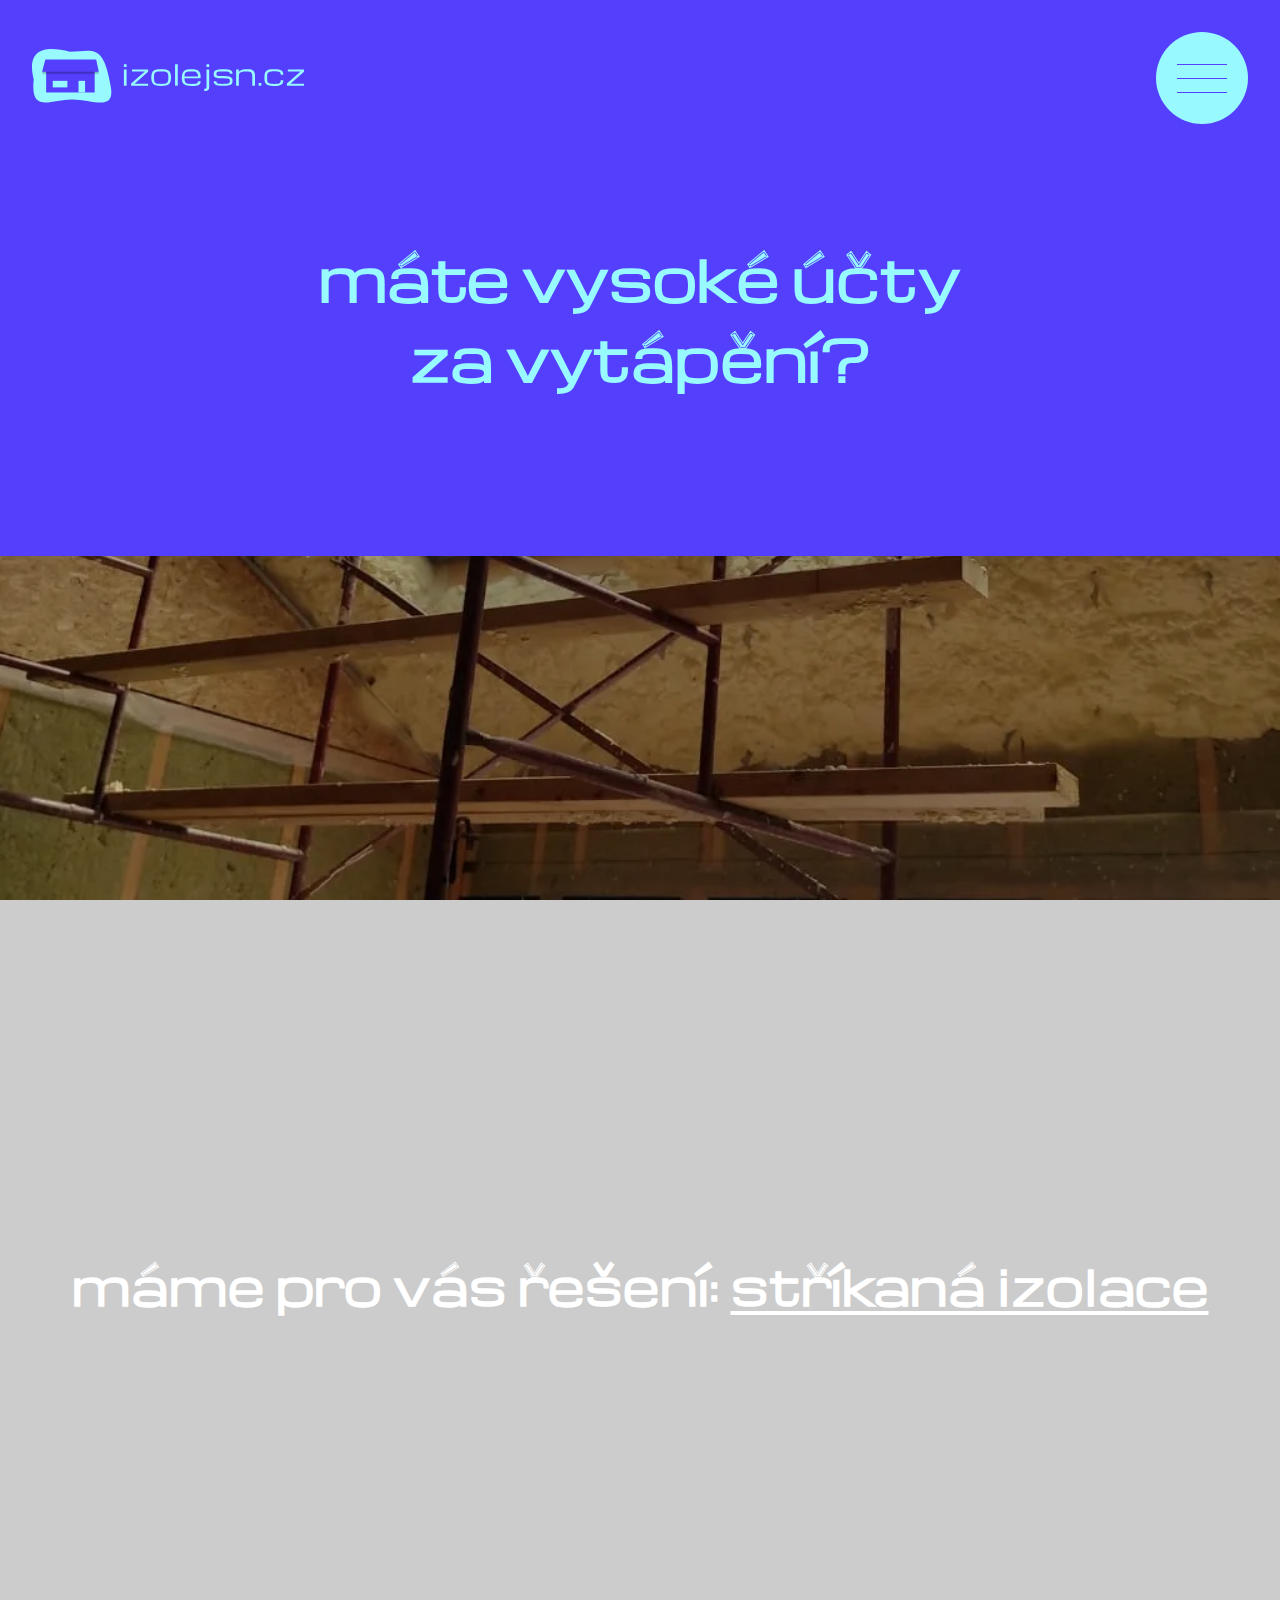
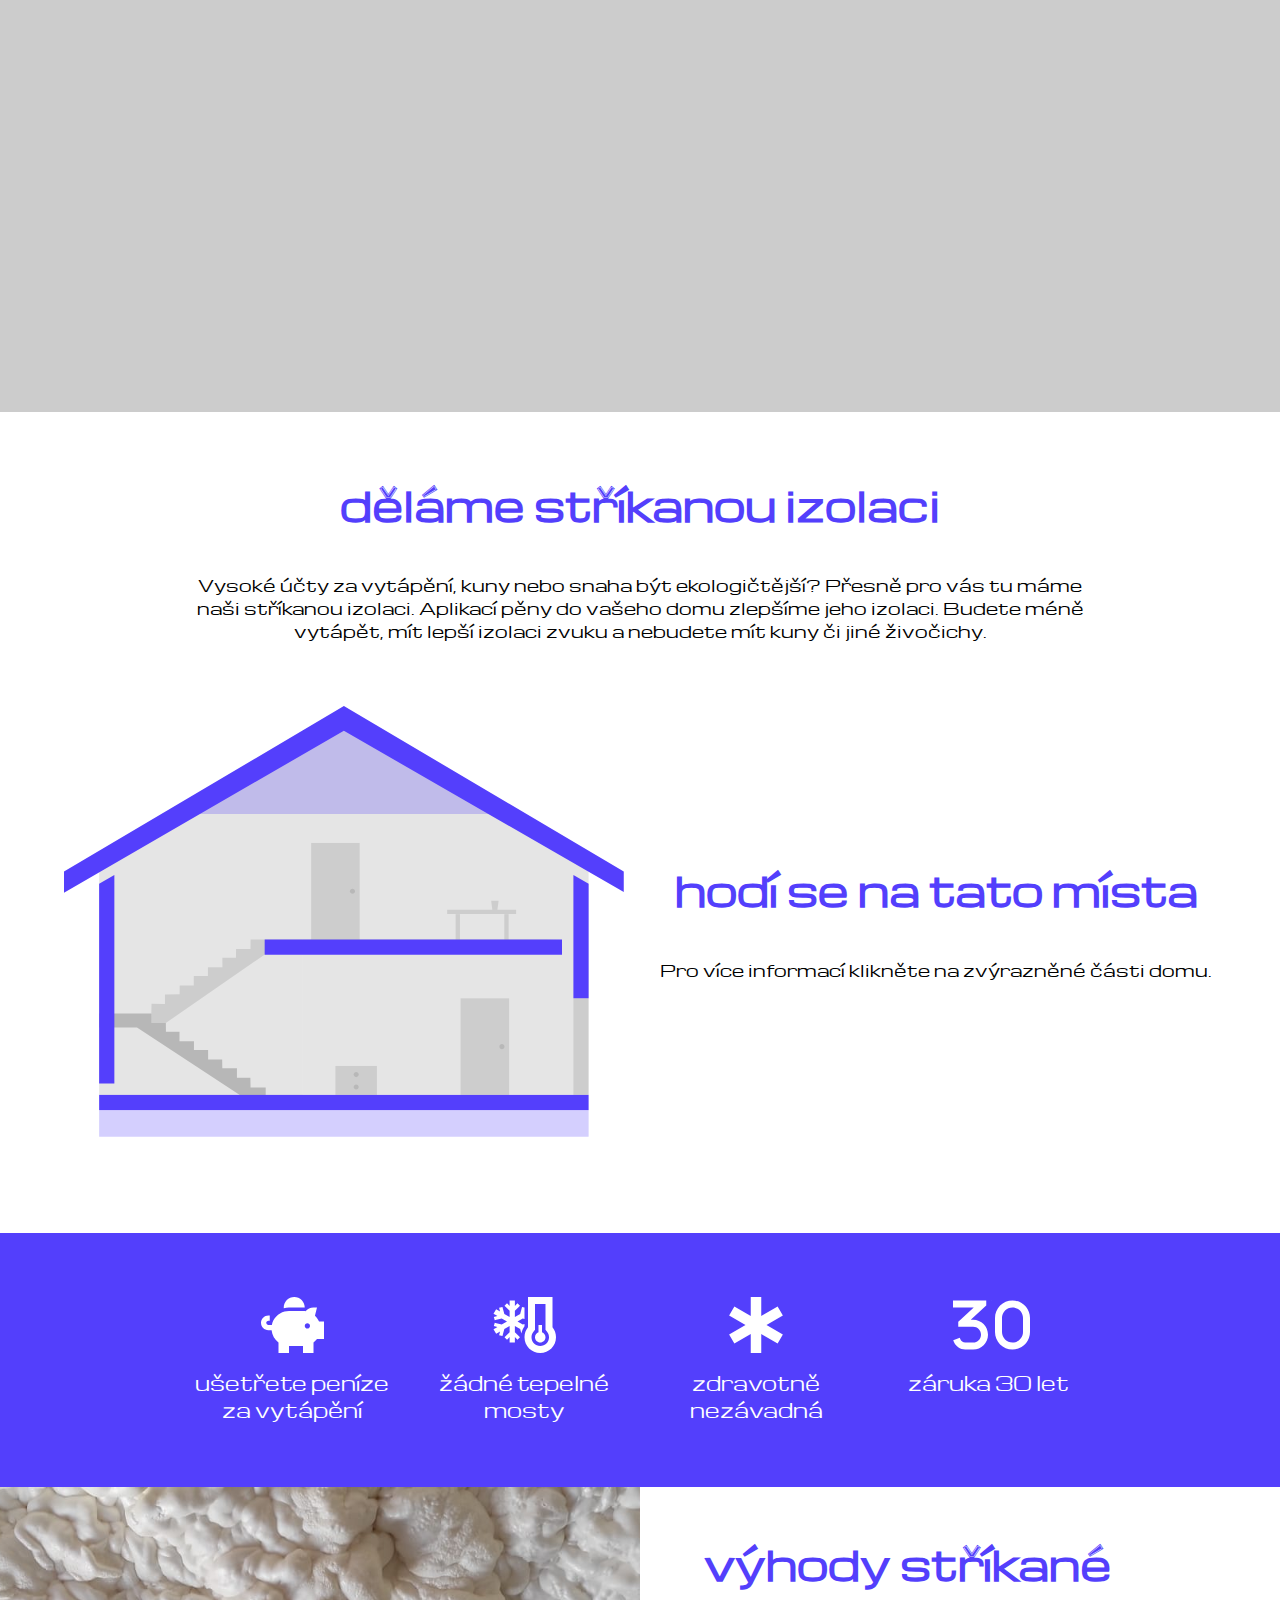
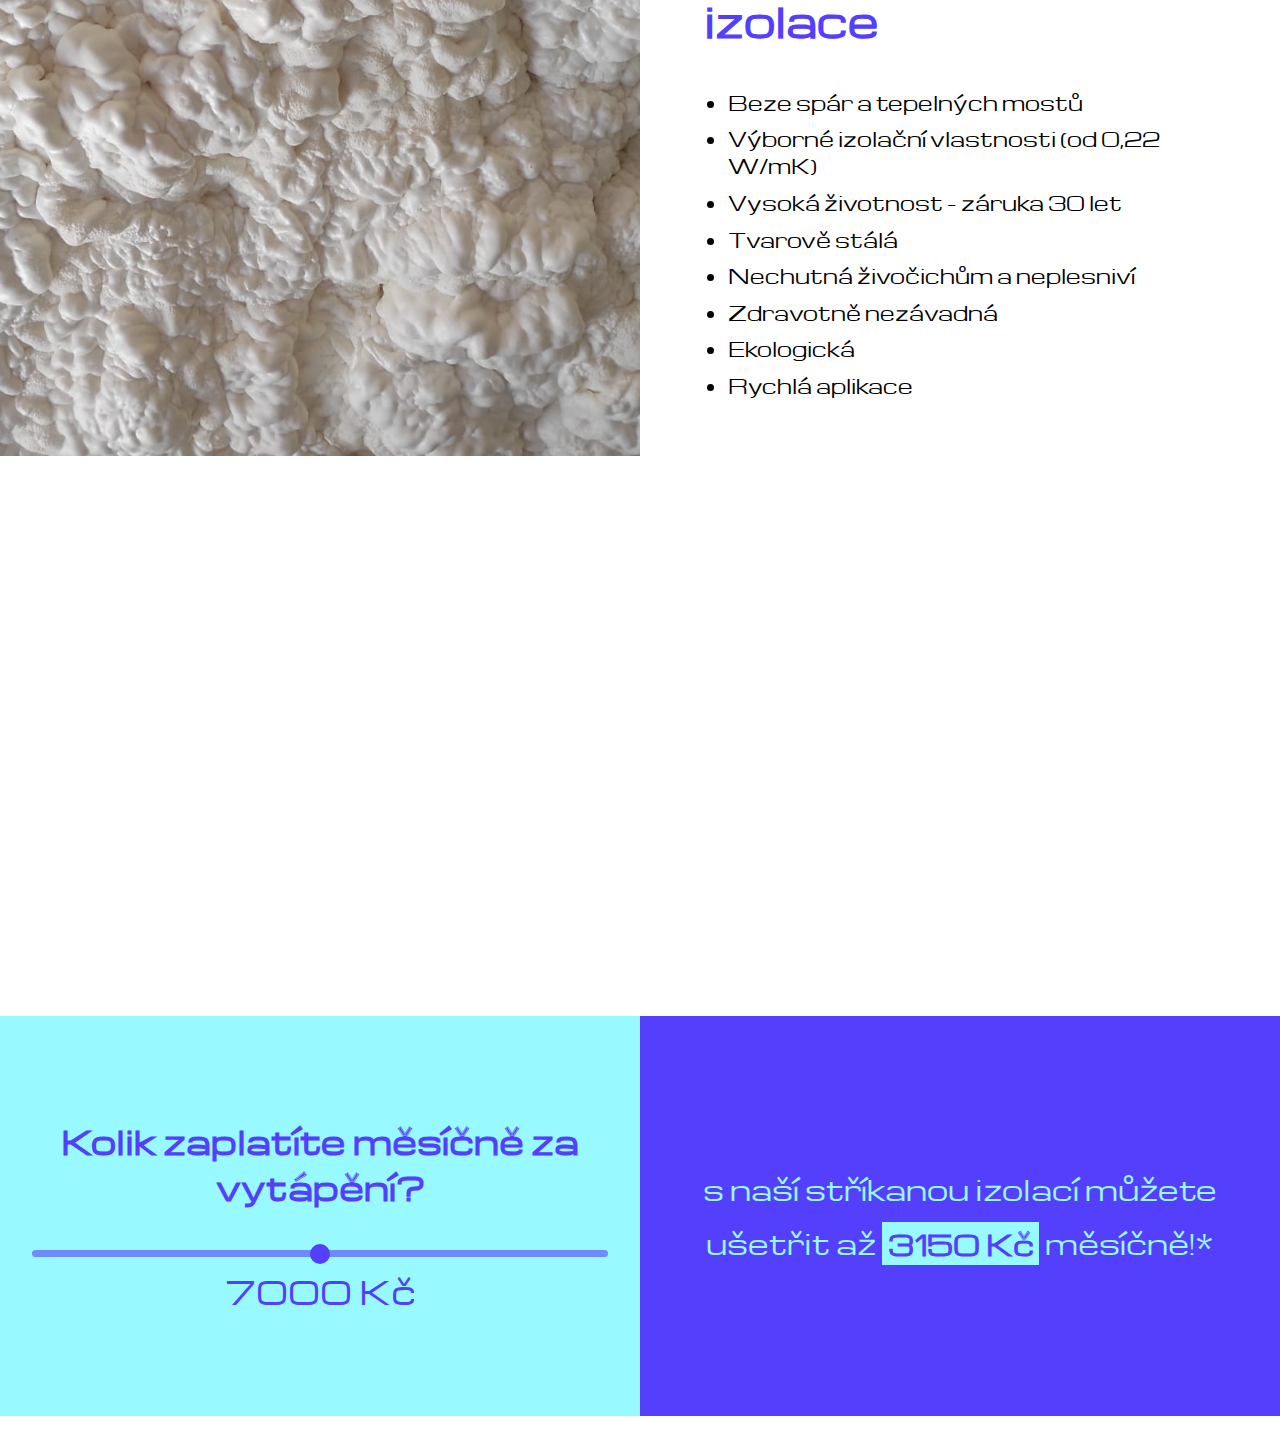
==== commit 11d83982: "update docs/index.html, style.min.css and style.scss" ====
--- a/docs/index.html
+++ b/docs/index.html
@@ -5,11 +5,20 @@
     <meta charset="UTF-8">
     <meta http-equiv="X-UA-Compatible" content="IE=edge">
     <meta name="viewport" content="width=device-width, initial-scale=1.0, shrink-to-fit=no">
+    <meta name="author" content="Studio Denali - www.studiodenali.cz">
+    <meta name="description"
+        content="Vysoké účty za vytápění, kuny nebo snaha být ekologičtější? Přesně pro vás tu máme naši stříkanou izolaci.">
+    <meta name="keywords"
+        content="izolace, strikana, stříkaná, uspory, úspory, usetrit, ušetřit, izolovat, unik, únik, teplo, tepla, kuna, kuny, strechy, střechy">
     <title>izolejsn.cz - stříkaná izolace</title>
     <link rel="preload" href="./Michroma-Regular.ttf" as="font" crossorigin="anonymous">
     <link rel="preload" href="./images/hero.jpg" as="image">
     <link rel="stylesheet" href="./fontawesome/css/all.min.css">
     <link rel="stylesheet" href="./style.min.css">
+    <link rel="apple-touch-icon" sizes="180x180" href="./favicon/apple-touch-icon.png">
+    <link rel="icon" type="image/png" sizes="32x32" href="./favicon/favicon-32x32.png">
+    <link rel="icon" type="image/png" sizes="16x16" href="./favicon/favicon-16x16.png">
+    <link rel="manifest" href="./favicon/site.webmanifest">
     <script>
         /*! modernizr 3.6.0 (Custom Build) | MIT *
  * https://modernizr.com/download/?-webp-setclasses !*/
@@ -173,20 +182,42 @@
             <section id="icons">
                 <div id="icons__grid">
                     <div class="item">
-                        <i class="fa-solid fa-piggy-bank"></i>
+                        <svg xmlns="http://www.w3.org/2000/svg" viewBox="0 0 576 512">
+                            <!--! Font Awesome Pro 6.2.0 by @fontawesome - https://fontawesome.com License - https://fontawesome.com/license (Commercial License) Copyright 2022 Fonticons, Inc. -->
+                            <path
+                                d="M400 96l0 .7c-5.3-.4-10.6-.7-16-.7H256c-16.5 0-32.5 2.1-47.8 6c-.1-2-.2-4-.2-6c0-53 43-96 96-96s96 43 96 96zm-16 32c3.5 0 7 .1 10.4 .3c4.2 .3 8.4 .7 12.6 1.3C424.6 109.1 450.8 96 480 96h32l-18.8 75.1c15.8 14.8 28.7 32.8 37.5 52.9H576V384H512c-9.1 12.1-19.9 22.9-32 32v96H384V448H256v64H160V416c-34.9-26.2-58.7-66.3-63.2-112H68c-37.6 0-68-30.4-68-68s30.4-68 68-68H80v48H68c-11 0-20 9-20 20s9 20 20 20H99.2c12.1-59.8 57.7-107.5 116.3-122.8c12.9-3.4 26.5-5.2 40.5-5.2H384zm64 136c0-13.3-10.7-24-24-24s-24 10.7-24 24s10.7 24 24 24s24-10.7 24-24z" />
+                        </svg>
                         <p>ušetřete peníze za vytápění</p>
                     </div>
                     <div class="item">
-                        <i class="fa-solid fa-temperature-low"></i>
+                        <svg xmlns="http://www.w3.org/2000/svg" viewBox="0 0 576 512">
+                            <!--! Font Awesome Pro 6.2.0 by @fontawesome - https://fontawesome.com License - https://fontawesome.com/license (Commercial License) Copyright 2022 Fonticons, Inc. -->
+                            <path
+                                d="M369.8 317.8L384 300.2V277.5 64h96V277.5v22.7l14.2 17.6C505.4 331.5 512 348.9 512 368c0 44.2-35.8 80-80 80s-80-35.8-80-80c0-19.1 6.6-36.5 17.8-50.3zM544 0H480 384 320V64 277.5c-20 24.7-32 56.2-32 90.5c0 79.5 64.5 144 144 144s144-64.5 144-144c0-34.3-12-65.8-32-90.5V64 0zM432 416c26.5 0 48-21.5 48-48c0-20.9-13.4-38.7-32-45.3V272 256H416v16 50.8c-18.6 6.6-32 24.4-32 45.3c0 26.5 21.5 48 48 48zM288 96.9l-22.6-6.1-4.1 15.5-12.9 48.2L200 182.4V126.6l35.3-35.3L246.6 80 224 57.4 212.7 68.7 200 81.4V56 32H152V56 81.4L139.3 68.7 128 57.4 105.4 80l11.3 11.3L152 126.6v55.8l-48.3-27.9L90.7 106.3 86.6 90.8 55.7 99.1l4.1 15.5 4.6 17.3-15-8.7-20.8-12-24 41.6 20.8 12 15 8.7-17.3 4.6L7.7 182.3 16 213.2 31.4 209l48.2-12.9L128 224 79.7 251.9 31.4 239 16 234.8 7.7 265.7l15.5 4.1 17.3 4.6-15 8.7-20.8 12 24 41.6 20.8-12 15-8.7-4.6 17.3-4.1 15.5 30.9 8.3 4.1-15.5 12.9-48.2L152 265.6v55.8l-35.3 35.3L105.4 368 128 390.6l11.3-11.3L152 366.6V392v24h48V392 366.6l12.7 12.7L224 390.6 246.6 368l-11.3-11.3L200 321.4V265.6l48.3 27.9 10.9 40.7c4.8-24.7 14.8-47.6 28.8-67.4V247.7l-15.7 4.2L224 224l48.3-27.9 15.7 4.2V131.6l-.5 .3 .5-1.8V96.9z" />
+                        </svg>
                         <p>žádné tepelné mosty</p>
                     </div>
                     <div class="item">
-                        <i class="fa-solid fa-star-of-life"></i>
+                        <svg xmlns="http://www.w3.org/2000/svg" viewBox="0 0 512 512">
+                            <!--! Font Awesome Pro 6.2.0 by @fontawesome - https://fontawesome.com License - https://fontawesome.com/license (Commercial License) Copyright 2022 Fonticons, Inc. -->
+                            <path
+                                d="M208 0h96V172.9L453.7 86.4l48 83.1L352 256l149.7 86.4-48 83.1L304 339.1V512H208V339.1L58.3 425.6l-48-83.1L160 256 10.3 169.6l48-83.1L208 172.9V0z" />
+                        </svg>
                         <p>zdravotně nezávadná</p>
                     </div>
                     <div class="item">
-                        <div style="gap: 0.4em; display: flex; justify-content: center;"><i class="fa-solid fa-3"></i><i
-                                class="fa-solid fa-0"></i></div>
+                        <div style="display: flex; justify-content: center; margin-bottom: 1em;">
+                            <svg xmlns="http://www.w3.org/2000/svg" viewBox="0 0 448 512" style="margin: 0;">
+                                <!--! Font Awesome Pro 6.2.0 by @fontawesome - https://fontawesome.com License - https://fontawesome.com/license (Commercial License) Copyright 2022 Fonticons, Inc. -->
+                                <path
+                                    d="M368 32H336 96 64V96H96 253.7L122.4 216.4 112 225.9V272h32H248c39.8 0 72 32.2 72 72s-32.2 72-72 72H175.4c-20 0-37.9-12.4-44.9-31.1L126 372.8 66 395.2l4.5 12.1C87 451 128.8 480 175.4 480H248c75.1 0 136-60.9 136-136s-60.9-136-136-136H226.3L357.6 87.6 368 78.1V32zm48 2.1l2.3-2.1H416v2.1z" />
+                            </svg>
+                            <svg xmlns="http://www.w3.org/2000/svg" viewBox="0 0 320 512" style="margin: 0;">
+                                <!--! Font Awesome Pro 6.2.0 by @fontawesome - https://fontawesome.com License - https://fontawesome.com/license (Commercial License) Copyright 2022 Fonticons, Inc. -->
+                                <path
+                                    d="M0 192C0 103.6 71.6 32 160 32s160 71.6 160 160V320c0 88.4-71.6 160-160 160S0 408.4 0 320V192zM160 96c-53 0-96 43-96 96V320c0 53 43 96 96 96s96-43 96-96V192c0-53-43-96-96-96z" />
+                            </svg>
+                        </div>
                         <p>záruka 30 let</p>
                     </div>
                 </div>
--- a/docs/style.min.css
+++ b/docs/style.min.css
@@ -1 +1 @@
-@import"https://fonts.googleapis.com/css2?family=Saira+Semi+Condensed&display=swap";@font-face{font-family:"Michroma";font-style:normal;font-weight:400;src:url("Michroma-Regular.ttf") format("truetype");font-display:swap}*{margin:0;padding:0;box-sizing:border-box}*::before,*::after{box-sizing:border-box}html{position:static;overflow-x:hidden;margin-right:calc(-1*(100vw - 100%));font-size:100%;-webkit-text-size-adjust:none}body{height:100%;font-family:"Michroma",sans-serif}a{color:inherit}.link{color:#533ffc;text-decoration:underline;text-underline-offset:.2em}.link:hover,.link:focus{text-decoration:none}.on-page-load{transition:none !important}.underline{text-decoration:underline;text-underline-offset:.1em}.selection::selection,.selection br::selection{color:#98f9ff;background-color:#533ffc}.selection-turquoise::selection,.selection-turquoise br::selection{color:#533ffc;background-color:#98f9ff}nav#menu{width:100%;height:100vh;position:fixed;top:0;right:0;z-index:2;padding:2em;background-color:#98f9ff;transform:translateX(100%);transition:transform 500ms ease-in-out}nav#menu.open{transform:translateX(0)}nav#menu nav.menu__links{padding-right:4em}nav#menu nav.menu__links p{margin:1em 0}nav#menu nav.menu__links p a{color:#533ffc;font-size:1.7rem;text-decoration:none}nav#menu nav.menu__links p a:hover{text-decoration:underline}@media only screen and (min-width: 36em){nav#menu nav.menu__links p a{font-size:2rem}}nav#menu div.menu__contact{margin:4em 0 2em 0}nav#menu div.menu__contact p{padding:.75em 0}nav#menu div.menu__contact p a{padding:.5em 1em;background-color:#533ffc;color:#98f9ff;font-size:1.2rem;text-decoration:none}nav#menu div.menu__contact p a:hover{text-decoration:underline}@media only screen and (min-width: 36em){nav#menu div.menu__contact p a{font-size:1.5rem}}@media only screen and (min-width: 36em){nav#menu{width:35em;padding:4em}}#mask.open{-khtml-user-select:none;-o-user-select:none;-moz-user-select:none;-webkit-user-select:none;user-select:none;pointer-events:none}#overlay{width:100%;height:100%;display:none;position:fixed;top:0;left:0;z-index:1;visibility:hidden;opacity:0;background-color:rgba(84,63,252,.4);backdrop-filter:blur(5px);transition:opacity 500ms ease-in-out;pointer-events:none}#overlay #overlay__white{width:100%;height:100%;position:fixed;top:0;left:0;z-index:inherit;visibility:hidden;opacity:0;background-color:rgba(255,255,255,.4);backdrop-filter:blur(5px)}#overlay.open{visibility:visible;opacity:1;pointer-events:auto}#overlay.open #overlay__white{visibility:visible;opacity:1}@media only screen and (min-width: 36em){#overlay{display:block}}.container{margin:0 1em}@media only screen and (min-width: 36em){.container{width:90%;margin:auto}}@media only screen and (min-width: 62em){.container{width:75%;margin:auto}}@media only screen and (min-width: 75em){.container{width:65%;margin:auto}}header.header-index,header.header-page{width:100%;background-color:#533ffc}header.header-index #logo,header.header-page #logo{width:13em;height:3.89875em;display:flex;align-items:center}header.header-index #logo img,header.header-page #logo img{display:block}@media only screen and (min-width: 36em){header.header-index #logo,header.header-page #logo{width:17em;height:5.75em}}header.header-index #menu-toggle,header.header-page #menu-toggle{-khtml-user-select:all !important;-o-user-select:all !important;-moz-user-select:all !important;-webkit-user-select:all !important;user-select:all !important;pointer-events:auto !important}@media only screen and (max-width: 36em){header.header-index #menu-toggle,header.header-page #menu-toggle{width:2.5em;height:2.5em;display:flex;justify-content:center;align-items:center;position:fixed;top:1em;right:1em;z-index:2;padding:.7em;border-radius:4em;box-sizing:content-box;background-color:#98f9ff;cursor:pointer}header.header-index #menu-toggle .line,header.header-page #menu-toggle .line{display:block;width:2.075em;height:.0625em;position:relative;margin:auto;border:none;background-color:#533ffc;color:inherit;transition:background-color 350ms}header.header-index #menu-toggle .line::before,header.header-index #menu-toggle .line::after,header.header-page #menu-toggle .line::before,header.header-page #menu-toggle .line::after{content:"";width:100%;height:.0625em;display:block;position:absolute;top:0;left:50%;background-color:#533ffc;transform-origin:50% 0%}header.header-index #menu-toggle .line::before,header.header-page #menu-toggle .line::before{transform:translate(-50%, -0.5775em)}header.header-index #menu-toggle .line::after,header.header-page #menu-toggle .line::after{transform:translate(-50%, 0.5775em)}@keyframes menuBeforeOpen{0%{transform:translate(-50%, -0.5775em)}40%{transform:translate(-50%, 0)}60%{transform:translate(-50%, 0)}100%{transform:translate(-50%, 0) rotate(45deg)}}@keyframes menuAfterOpen{0%{transform:translate(-50%, 0.5775em)}40%{transform:translate(-50%, 0)}60%{transform:translate(-50%, 0)}100%{transform:translate(-50%, 0) rotate(-45deg)}}@keyframes menuBeforeClose{0%{transform:translate(-50%, 0) rotate(45deg)}40%{transform:translate(-50%, 0)}60%{transform:translate(-50%, 0)}100%{transform:translate(-50%, -0.5775em)}}@keyframes menuAfterClose{0%{transform:translate(-50%, 0) rotate(-45deg)}40%{transform:translate(-50%, 0)}60%{transform:translate(-50%, 0)}100%{transform:translate(-50%, 0.5775em)}}header.header-index #menu-toggle.open .line,header.header-page #menu-toggle.open .line{background-color:rgba(0,0,0,0)}header.header-index #menu-toggle.open .line::before,header.header-page #menu-toggle.open .line::before{animation:menuBeforeOpen 500ms forwards}header.header-index #menu-toggle.open .line::after,header.header-page #menu-toggle.open .line::after{animation:menuAfterOpen 500ms forwards}header.header-index #menu-toggle.close .line::before,header.header-page #menu-toggle.close .line::before{animation:menuBeforeClose 500ms forwards}header.header-index #menu-toggle.close .line::after,header.header-page #menu-toggle.close .line::after{animation:menuAfterClose 500ms forwards}}@media only screen and (min-width: 36em){header.header-index #menu-toggle,header.header-page #menu-toggle{width:3.75em;height:3.75em;display:flex;justify-content:center;align-items:center;position:fixed;top:2em;right:2em;z-index:2;padding:1em;border-radius:4em;box-sizing:content-box;background-color:#98f9ff;cursor:pointer}header.header-index #menu-toggle .line,header.header-page #menu-toggle .line{display:block;width:3.125em;height:.0625em;position:relative;margin:auto;border:none;background-color:#533ffc;color:inherit;transition:background-color 350ms}header.header-index #menu-toggle .line::before,header.header-index #menu-toggle .line::after,header.header-page #menu-toggle .line::before,header.header-page #menu-toggle .line::after{content:"";width:100%;height:.0625em;display:block;position:absolute;top:0;left:50%;background-color:#533ffc;transform-origin:50% 0%}header.header-index #menu-toggle .line::before,header.header-page #menu-toggle .line::before{transform:translate(-50%, -0.875em)}header.header-index #menu-toggle .line::after,header.header-page #menu-toggle .line::after{transform:translate(-50%, 0.875em)}@keyframes menuBeforeOpen{0%{transform:translate(-50%, -0.875em)}40%{transform:translate(-50%, 0)}60%{transform:translate(-50%, 0)}100%{transform:translate(-50%, 0) rotate(45deg)}}@keyframes menuAfterOpen{0%{transform:translate(-50%, 0.875em)}40%{transform:translate(-50%, 0)}60%{transform:translate(-50%, 0)}100%{transform:translate(-50%, 0) rotate(-45deg)}}@keyframes menuBeforeClose{0%{transform:translate(-50%, 0) rotate(45deg)}40%{transform:translate(-50%, 0)}60%{transform:translate(-50%, 0)}100%{transform:translate(-50%, -0.875em)}}@keyframes menuAfterClose{0%{transform:translate(-50%, 0) rotate(-45deg)}40%{transform:translate(-50%, 0)}60%{transform:translate(-50%, 0)}100%{transform:translate(-50%, 0.875em)}}header.header-index #menu-toggle.open .line,header.header-page #menu-toggle.open .line{background-color:rgba(0,0,0,0)}header.header-index #menu-toggle.open .line::before,header.header-page #menu-toggle.open .line::before{animation:menuBeforeOpen 500ms forwards}header.header-index #menu-toggle.open .line::after,header.header-page #menu-toggle.open .line::after{animation:menuAfterOpen 500ms forwards}header.header-index #menu-toggle.close .line::before,header.header-page #menu-toggle.close .line::before{animation:menuBeforeClose 500ms forwards}header.header-index #menu-toggle.close .line::after,header.header-page #menu-toggle.close .line::after{animation:menuAfterClose 500ms forwards}}header.header-index .header__navbar{height:5.89875em;padding:1em}@media only screen and (min-width: 36em){header.header-index .header__navbar{height:9.75em;padding:2em}}header.header-index .header__heading{width:100%;height:20em;display:flex;justify-content:center;align-items:center;padding:1em}header.header-index .header__heading h1{color:#98f9ff;font-size:2.5rem;text-align:center;margin-top:-2.89875rem}@media only screen and (min-width: 36em){header.header-index .header__heading h1{margin-top:-4.875rem}}@media only screen and (min-width: 62em){header.header-index .header__heading h1{font-size:3.5rem}}@media only screen and (min-width: 36em){header.header-index .header__heading{padding:2em}}@media only screen and (min-width: 62em){header.header-index .header__heading{height:25em}}@media only screen and (min-width: 100em){header.header-index .header__heading{height:30em}}header.header-page{height:5.89875em;padding:1em}@media only screen and (min-width: 36em){header.header-page{height:9.75em;padding:2em}}.nowebp #hero{background-image:url("./images/hero.jpg")}.webp #hero{background-image:url("./images/hero.webp")}#hero{position:relative;padding-right:calc(-1*(100vw - 100%));background-position:center;background-repeat:no-repeat;background-size:cover}#hero #hero__content{width:100%;height:100%;display:flex;justify-content:center;align-items:center;padding:1em;background-color:rgba(0,0,0,.2)}#hero #hero__content h1{color:#fff;font-size:2.5rem;text-align:center}@media(pointer: coarse){#hero{background-attachment:scroll}#hero #hero__content{width:100%;height:100%;display:flex;justify-content:center;align-items:center;padding:1em;background-color:rgba(0,0,0,.2)}#hero #hero__content h1{color:#fff;font-size:2.5rem;text-align:center}}@media(pointer: fine){#hero{background-attachment:fixed}#hero #hero__content{width:100%;position:absolute;top:50%;transform:translateY(-50%)}#hero #hero__content h1{color:#fff;font-size:3rem;text-align:center}}@media only screen and (max-width: 62em){#hero{height:30em !important}}main.main-index section h2{color:#533ffc;font-size:2rem;text-align:center;margin-bottom:1em}@media only screen and (min-width: 75em){main.main-index section h2{font-size:2.5rem}}main.main-index section p{text-align:center}main.main-index section#intro{margin:2em 1em}main.main-index section#intro #intro__grid{gap:2em;display:grid;margin-top:2em;grid-template-columns:repeat(1, 1fr)}main.main-index section#intro #intro__grid i{display:block;margin-bottom:1em}main.main-index section#intro #intro__grid i::before{display:block;font-size:3.5rem;text-align:center}main.main-index section#intro #intro__grid p{font-family:"Michroma",sans-serif;font-size:1.2rem}@media only screen and (min-width: 36em)and (max-width: 62em){main.main-index section#intro #intro__grid p{font-size:1rem}}@media only screen and (min-width: 36em){main.main-index section#intro #intro__grid{grid-template-columns:repeat(4, 1fr);margin-top:3em}}@media only screen and (min-width: 36em){main.main-index section#intro{width:90%;margin:3em auto 4em auto}}@media only screen and (min-width: 62em){main.main-index section#intro{margin:4em auto}}@media only screen and (min-width: 75em){main.main-index section#intro{width:70%}}@media only screen and (min-width: 100em){main.main-index section#intro{width:60%}}main.main-index #house{gap:2em;display:grid;grid-template-rows:auto auto;grid-template-columns:1fr;margin:2em 1em 3em 1em}main.main-index #house #house__svg .house__part{cursor:pointer;transition:fill 100ms ease-in-out}main.main-index #house #house__content{width:100%;height:100%;display:flex;justify-content:center;align-items:center}main.main-index #house #house__content p{margin-bottom:.5em}main.main-index #house #house__content p:last-child{margin-bottom:0}@media only screen and (min-width: 36em){main.main-index #house{width:90%;grid-template-rows:auto;grid-template-columns:1fr 1fr;margin:4em auto}}@media only screen and (min-width: 62em){main.main-index #house{margin:4em auto 6em auto}}main.main-index section#icons{width:100%;padding:4em 0;background-color:#533ffc}main.main-index section#icons #icons__grid{gap:4em;display:grid;grid-template-columns:repeat(1, 1fr)}main.main-index section#icons #icons__grid i{display:block;margin-bottom:1em}main.main-index section#icons #icons__grid i::before{display:block;color:#fff;font-size:3.5rem;text-align:center}main.main-index section#icons #icons__grid p{color:#fff;font-family:"Michroma",sans-serif;font-size:1.2rem}@media only screen and (min-width: 36em)and (max-width: 62em){main.main-index section#icons #icons__grid p{font-size:1rem}}@media only screen and (min-width: 36em){main.main-index section#icons #icons__grid{width:90%;margin:auto;gap:2em;grid-template-columns:repeat(4, 1fr)}}@media only screen and (min-width: 75em){main.main-index section#icons #icons__grid{width:70%}}@media only screen and (min-width: 100em){main.main-index section#icons #icons__grid{width:60%}}main.main-index section#vyhody{row-gap:2em;display:grid;grid-template-rows:15em auto;grid-template-columns:1fr;margin-bottom:3em}main.main-index section#vyhody #vyhody__image{width:100%;height:100%}main.main-index section#vyhody #vyhody__image img{object-fit:cover;object-position:bottom}main.main-index section#vyhody #vyhody__content{display:flex;justify-content:flex-start;align-items:center;padding:0 1em}main.main-index section#vyhody #vyhody__content ul{padding-left:1.5em}main.main-index section#vyhody #vyhody__content ul li{font-size:1.2rem;margin:.5em 0}@media only screen and (min-width: 36em)and (max-width: 62em){main.main-index section#vyhody #vyhody__content{width:80%;margin:auto}}@media only screen and (min-width: 62em){main.main-index section#vyhody #vyhody__content{padding:3em 4em}main.main-index section#vyhody #vyhody__content h2{text-align:left}}@media only screen and (min-width: 62em){main.main-index section#vyhody{row-gap:0;grid-template-rows:1fr;grid-template-columns:1fr 1fr;margin-bottom:0}}main.main-index section#kuna{width:100%;height:25em;background:linear-gradient(rgba(0, 0, 0, 0.3), rgba(0, 0, 0, 0.3)),url("./images/kuna.jpg");background-repeat:no-repeat;background-position:center;background-size:cover}main.main-index section#kuna #kuna__content{width:100%}main.main-index section#kuna #kuna__content h2,main.main-index section#kuna #kuna__content p{color:#fff}@media(pointer: coarse){main.main-index section#kuna{display:flex;justify-content:center;align-items:center;background-attachment:scroll}}@media(pointer: fine){main.main-index section#kuna{position:relative;background-attachment:fixed}main.main-index section#kuna #kuna__content{position:absolute;top:50%;transform:translateY(-50%)}}@media only screen and (min-width: 36em){main.main-index section#kuna{height:30em}}@media only screen and (min-width: 62em){main.main-index section#kuna{height:35em}}main.main-index section#uspory{margin-bottom:2em}main.main-index section#uspory .uspora{display:grid;grid-template-rows:1fr 1fr;grid-template-columns:1fr}main.main-index section#uspory .uspora h3{text-align:center}main.main-index section#uspory .uspora .uspora__section-1{width:100%;display:flex;justify-self:center;align-items:center;padding:2em;background-color:#98f9ff}main.main-index section#uspory .uspora .uspora__section-1 .uspora__section-1__flex-container{width:100%}main.main-index section#uspory .uspora .uspora__section-1 h3{color:#533ffc;font-size:1.7rem;margin-bottom:1em}@media only screen and (min-width: 36em){main.main-index section#uspory .uspora .uspora__section-1 h3{font-size:1.5rem}}@media only screen and (min-width: 62em){main.main-index section#uspory .uspora .uspora__section-1 h3{font-size:1.8rem}}@media only screen and (min-width: 75em){main.main-index section#uspory .uspora .uspora__section-1 h3{font-size:2rem}}main.main-index section#uspory .uspora .uspora__section-1 input[type=range]#uspora__input{width:100%;appearance:none;background:rgba(0,0,0,0);cursor:pointer}main.main-index section#uspory .uspora .uspora__section-1 input[type=range]#uspora__input::-webkit-slider-runnable-track{height:.5em;background-color:rgba(82,63,252,.6);border-radius:1em}main.main-index section#uspory .uspora .uspora__section-1 input[type=range]#uspora__input::-moz-range-track{height:.5em;background-color:rgba(82,63,252,.6);border-radius:1em}main.main-index section#uspory .uspora .uspora__section-1 input[type=range]#uspora__input::-webkit-slider-thumb{appearance:none;width:1.5em;height:1.5em;margin-top:-0.5em;background-color:#533ffc;border-radius:1.5em}main.main-index section#uspory .uspora .uspora__section-1 input[type=range]#uspora__input::-moz-range-thumb{border:none;border-radius:1.5em;width:1.5em;height:1.5em;background-color:#533ffc}main.main-index section#uspory .uspora .uspora__section-1 input[type=range]#uspora__input:focus{outline:none}main.main-index section#uspory .uspora .uspora__section-1 input[type=range]#uspora__input:focus::-webkit-slider-thumb{background-color:#361fff}main.main-index section#uspory .uspora .uspora__section-1 input[type=range]#uspora__input:focus::-moz-range-thumb{background-color:#361fff}main.main-index section#uspory .uspora .uspora__section-1 #uspora__value{width:100%;display:flex;justify-content:center;align-items:center;color:#533ffc;font-size:1.5rem}@media only screen and (min-width: 75em){main.main-index section#uspory .uspora .uspora__section-1 #uspora__value{font-size:2rem}}main.main-index section#uspory .uspora .uspora__section-2{display:flex;justify-content:center;align-items:center;padding:2em;background-color:#533ffc}main.main-index section#uspory .uspora .uspora__section-2 p#uspora__estimate{color:#98f9ff;font-size:1.5rem;line-height:2}main.main-index section#uspory .uspora .uspora__section-2 p#uspora__estimate br{display:none}@media only screen and (min-width: 62em){main.main-index section#uspory .uspora .uspora__section-2 p#uspora__estimate br{display:inline}}main.main-index section#uspory .uspora .uspora__section-2 p#uspora__estimate mark{color:#533ffc;background-color:#98f9ff;padding:.1em .2em;font-weight:bold;white-space:nowrap}@media only screen and (min-width: 36em){main.main-index section#uspory .uspora .uspora__section-2 p#uspora__estimate{font-size:1.4rem}}@media only screen and (min-width: 75em){main.main-index section#uspory .uspora .uspora__section-2 p#uspora__estimate{font-size:1.7rem}}@media only screen and (min-width: 36em){main.main-index section#uspory .uspora{height:20em;grid-template-rows:auto;grid-template-columns:1fr 1fr}}@media only screen and (min-width: 62em){main.main-index section#uspory .uspora{height:25em}}@media only screen and (min-width: 36em){main.main-index section#uspory{margin-bottom:3em}}main.main-index section#action{margin:2em 1em}main.main-index section#action #action__buttons{width:100%;row-gap:1em;column-gap:2em;display:flex;flex-wrap:wrap;justify-content:center}main.main-index section#action #action__buttons a{display:block;padding:.5em 1em;background-color:#533ffc;color:#98f9ff;font-size:1.1rem;text-decoration:none;transition:all 200ms ease-in-out}main.main-index section#action #action__buttons a:hover,main.main-index section#action #action__buttons a:focus{background-color:#98f9ff;color:#533ffc}@media only screen and (min-width: 36em){main.main-index section#action #action__buttons a{font-size:1.3rem}}@media only screen and (min-width: 75em){main.main-index section#action #action__buttons a{font-size:1.5rem}}@media only screen and (min-width: 100em){main.main-index section#action #action__buttons a{font-size:1.6rem}}@media only screen and (min-width: 36em){main.main-index section#action{width:90%;margin:3em auto}}@media only screen and (min-width: 62em){main.main-index section#action{margin:3em auto 4em auto}}#disclaimer{margin:3em 1em 2em 1em}#disclaimer p{text-align:center}.container-page{min-height:calc(100vh - 9.75em);display:grid;grid-template-rows:auto auto auto;grid-template-columns:1fr;grid-template-areas:"page__heading" "page__main" "page__footer"}.container-page .heading-page{padding:6em 0;background-color:#98f9ff;grid-area:page__heading}.container-page .heading-page h1{color:#533ffc;font-size:3rem;text-align:center;padding:0 .4em}@media only screen and (min-width: 62em)and (min-height: 36em){.container-page .heading-page h1{position:fixed;top:50%;transform:translateY(-50%)}}@media only screen and (min-width: 62em){.container-page .heading-page{display:flex;justify-content:center}}.container-page main{margin:2em 1em 2em 1em;grid-area:page__main}@media only screen and (min-width: 36em){.container-page main{margin:3em 2em}}@media only screen and (min-width: 62em){.container-page main{margin:3em 3em 0 0}}.container-page footer{grid-area:page__footer;margin:2em 1em}@media only screen and (min-width: 62em){.container-page footer{margin-top:0}}@media only screen and (min-width: 62em){.container-page{gap:3em;grid-template-rows:auto auto;grid-template-columns:1fr 1fr;grid-template-areas:"page__heading page__main" "page__heading page__footer"}}main.typy-pen{gap:2em;display:grid;grid-template-columns:repeat(1, 1fr)}main.typy-pen .pena a{text-decoration:none}main.typy-pen .pena a h2{margin-bottom:.4em}@media only screen and (min-width: 62em){main.typy-pen .pena{grid-template-rows:auto;grid-template-columns:3fr 7fr}}main.pena h3{color:#533ffc;margin:1em 0 .5em 0}main.pena ul{padding-left:2.5em}main.pena ul li{margin:.5em 0}main.pena table{width:100%;border-collapse:collapse}main.pena table tr td{width:50%;padding-top:.5em;padding-bottom:.3em;border-top:none;border-right:none;border-left:none;border-bottom:1px solid #000}main.pena table tr td:first-child{padding-right:1em;padding-left:.5em}@media only screen and (min-width: 62em){main.pena table tr td:first-child{width:60%}}main.pena table tr td:last-child{padding-left:1em;padding-right:.5em}@media only screen and (min-width: 62em){main.pena table tr td:last-child{width:40%}}main.o-nas img{width:100%;margin-top:2em}main.kontakt{gap:2em;display:grid;grid-template-rows:auto auto auto;grid-template-columns:1fr;grid-template-areas:"contact__profile" "contact__company-details" "contact__form"}main.kontakt section.profile{grid-area:contact__profile}main.kontakt section.company-details{grid-area:contact__company-details}main.kontakt section.profile h3,main.kontakt section.company-details h3{color:#533ffc;margin-bottom:.5em}main.kontakt section.profile p,main.kontakt section.company-details p{margin:.5em 0}main.kontakt section.form{grid-area:contact__form}main.kontakt section.form h2{color:#533ffc;font-size:2rem;text-align:center;margin-bottom:1em}main.kontakt section.form #contact-form{width:100%;gap:2em;display:grid;grid-template-rows:auto auto auto auto auto auto;grid-template-columns:1fr;grid-template-areas:"name" "email" "tel" "subject" "message" "button"}main.kontakt section.form #contact-form *{display:block}main.kontakt section.form #contact-form input,main.kontakt section.form #contact-form textarea{width:100%;font-family:"Michroma",sans-serif;font-size:1rem;color:rgba(0,0,0,.3019607843);border-color:rgba(0,0,0,.3019607843);transition:border-color 100ms ease-in-out}main.kontakt section.form #contact-form input:focus,main.kontakt section.form #contact-form textarea:focus{outline:none;border-color:rgba(0,0,0,.6)}main.kontakt section.form #contact-form input{border-top:none;border-right:none;border-left:none;border-bottom-width:1px;border-bottom-style:solid}main.kontakt section.form #contact-form input#name{grid-area:name}main.kontakt section.form #contact-form input#email{grid-area:email}main.kontakt section.form #contact-form input#tel{grid-area:tel}main.kontakt section.form #contact-form input#subject{grid-area:subject}main.kontakt section.form #contact-form textarea#message{min-height:10em;resize:vertical;border-width:1px;border-style:solid;grid-area:message}main.kontakt section.form #contact-form #contact-form__btn{width:100%;display:flex;flex-wrap:nowrap;justify-content:center;grid-area:button}main.kontakt section.form #contact-form button{all:unset;appearance:none;padding:.5em 1em;background-color:#533ffc;color:#98f9ff;font-size:1.2rem;font-weight:bolder;cursor:pointer;transition:all 200ms ease-in-out}main.kontakt section.form #contact-form button:hover,main.kontakt section.form #contact-form button:focus{background-color:#98f9ff;color:#533ffc}@media only screen and (min-width: 36em){main.kontakt section.form #contact-form{grid-template-rows:auto auto auto auto;grid-template-columns:1fr 1fr;grid-template-areas:"name email" "tel subject" "message message" "button button"}}@media only screen and (min-width: 36em){main.kontakt{grid-template-rows:auto auto;grid-template-columns:1fr 1fr;grid-template-areas:"contact__profile contact__company-details" "contact__form contact__form"}}footer{margin:3em 1em}footer p{text-align:center}footer p a{text-decoration:none;transition:color 200ms ease-in-out}footer p a:hover{color:#533ffc}footer #signature a{color:inherit;text-align:center}footer #signature a:hover{color:#533ffc}footer #signature svg{height:12px;fill-rule:evenodd;clip-rule:evenodd;stroke-linejoin:round;stroke-miterlimit:2}footer #signature svg path{fill:#533ffc}footer .copyright{color:#000}footer .copyright:hover{color:#533ffc}@media only screen and (min-width: 62em){footer{margin:4em auto 3em auto}}+@import"https://fonts.googleapis.com/css2?family=Saira+Semi+Condensed&display=swap";@font-face{font-family:"Michroma";font-style:normal;font-weight:400;src:url("Michroma-Regular.ttf") format("truetype");font-display:swap}*{margin:0;padding:0;box-sizing:border-box}*::before,*::after{box-sizing:border-box}html{position:static;overflow-x:hidden;margin-right:calc(-1*(100vw - 100%));font-size:100%;-webkit-text-size-adjust:none}body{height:100%;font-family:"Michroma",sans-serif}a{color:inherit}.link{color:#533ffc;text-decoration:underline;text-underline-offset:.2em}.link:hover,.link:focus{text-decoration:none}.on-page-load{transition:none !important}.underline{text-decoration:underline;text-underline-offset:.1em}.selection::selection,.selection br::selection{color:#98f9ff;background-color:#533ffc}.selection-turquoise::selection,.selection-turquoise br::selection{color:#533ffc;background-color:#98f9ff}nav#menu{width:100%;height:100vh;position:fixed;top:0;right:0;z-index:2;padding:2em;background-color:#98f9ff;transform:translateX(100%);transition:transform 500ms ease-in-out}nav#menu.open{transform:translateX(0)}nav#menu nav.menu__links{padding-right:4em}nav#menu nav.menu__links p{margin:1em 0}nav#menu nav.menu__links p a{color:#533ffc;font-size:1.7rem;text-decoration:none}nav#menu nav.menu__links p a:hover{text-decoration:underline}@media only screen and (min-width: 36em){nav#menu nav.menu__links p a{font-size:2rem}}nav#menu div.menu__contact{margin:4em 0 2em 0}nav#menu div.menu__contact p{padding:.75em 0}nav#menu div.menu__contact p a{padding:.5em 1em;background-color:#533ffc;color:#98f9ff;font-size:1.2rem;text-decoration:none}nav#menu div.menu__contact p a:hover{text-decoration:underline}@media only screen and (min-width: 36em){nav#menu div.menu__contact p a{font-size:1.5rem}}@media only screen and (min-width: 36em){nav#menu{width:35em;padding:4em}}#mask.open{-khtml-user-select:none;-o-user-select:none;-moz-user-select:none;-webkit-user-select:none;user-select:none;pointer-events:none}#overlay{width:100%;height:100%;display:none;position:fixed;top:0;left:0;z-index:1;visibility:hidden;opacity:0;background-color:rgba(84,63,252,.4);backdrop-filter:blur(5px);transition:opacity 500ms ease-in-out;pointer-events:none}#overlay #overlay__white{width:100%;height:100%;position:fixed;top:0;left:0;z-index:inherit;visibility:hidden;opacity:0;background-color:rgba(255,255,255,.4);backdrop-filter:blur(5px)}#overlay.open{visibility:visible;opacity:1;pointer-events:auto}#overlay.open #overlay__white{visibility:visible;opacity:1}@media only screen and (min-width: 36em){#overlay{display:block}}.container{margin:0 1em}@media only screen and (min-width: 36em){.container{width:90%;margin:auto}}@media only screen and (min-width: 62em){.container{width:75%;margin:auto}}@media only screen and (min-width: 75em){.container{width:65%;margin:auto}}header.header-index,header.header-page{width:100%;background-color:#533ffc}header.header-index #logo,header.header-page #logo{width:13em;height:3.89875em;display:flex;align-items:center}header.header-index #logo img,header.header-page #logo img{display:block}@media only screen and (min-width: 36em){header.header-index #logo,header.header-page #logo{width:17em;height:5.75em}}header.header-index #menu-toggle,header.header-page #menu-toggle{-khtml-user-select:all !important;-o-user-select:all !important;-moz-user-select:all !important;-webkit-user-select:all !important;user-select:all !important;pointer-events:auto !important}@media only screen and (max-width: 36em){header.header-index #menu-toggle,header.header-page #menu-toggle{width:2.5em;height:2.5em;display:flex;justify-content:center;align-items:center;position:fixed;top:1em;right:1em;z-index:2;padding:.7em;border-radius:4em;box-sizing:content-box;background-color:#98f9ff;cursor:pointer}header.header-index #menu-toggle .line,header.header-page #menu-toggle .line{display:block;width:2.075em;height:.0625em;position:relative;margin:auto;border:none;background-color:#533ffc;color:inherit;transition:background-color 350ms}header.header-index #menu-toggle .line::before,header.header-index #menu-toggle .line::after,header.header-page #menu-toggle .line::before,header.header-page #menu-toggle .line::after{content:"";width:100%;height:.0625em;display:block;position:absolute;top:0;left:50%;background-color:#533ffc;transform-origin:50% 0%}header.header-index #menu-toggle .line::before,header.header-page #menu-toggle .line::before{transform:translate(-50%, -0.5775em)}header.header-index #menu-toggle .line::after,header.header-page #menu-toggle .line::after{transform:translate(-50%, 0.5775em)}@keyframes menuBeforeOpen{0%{transform:translate(-50%, -0.5775em)}40%{transform:translate(-50%, 0)}60%{transform:translate(-50%, 0)}100%{transform:translate(-50%, 0) rotate(45deg)}}@keyframes menuAfterOpen{0%{transform:translate(-50%, 0.5775em)}40%{transform:translate(-50%, 0)}60%{transform:translate(-50%, 0)}100%{transform:translate(-50%, 0) rotate(-45deg)}}@keyframes menuBeforeClose{0%{transform:translate(-50%, 0) rotate(45deg)}40%{transform:translate(-50%, 0)}60%{transform:translate(-50%, 0)}100%{transform:translate(-50%, -0.5775em)}}@keyframes menuAfterClose{0%{transform:translate(-50%, 0) rotate(-45deg)}40%{transform:translate(-50%, 0)}60%{transform:translate(-50%, 0)}100%{transform:translate(-50%, 0.5775em)}}header.header-index #menu-toggle.open .line,header.header-page #menu-toggle.open .line{background-color:rgba(0,0,0,0)}header.header-index #menu-toggle.open .line::before,header.header-page #menu-toggle.open .line::before{animation:menuBeforeOpen 500ms forwards}header.header-index #menu-toggle.open .line::after,header.header-page #menu-toggle.open .line::after{animation:menuAfterOpen 500ms forwards}header.header-index #menu-toggle.close .line::before,header.header-page #menu-toggle.close .line::before{animation:menuBeforeClose 500ms forwards}header.header-index #menu-toggle.close .line::after,header.header-page #menu-toggle.close .line::after{animation:menuAfterClose 500ms forwards}}@media only screen and (min-width: 36em){header.header-index #menu-toggle,header.header-page #menu-toggle{width:3.75em;height:3.75em;display:flex;justify-content:center;align-items:center;position:fixed;top:2em;right:2em;z-index:2;padding:1em;border-radius:4em;box-sizing:content-box;background-color:#98f9ff;cursor:pointer}header.header-index #menu-toggle .line,header.header-page #menu-toggle .line{display:block;width:3.125em;height:.0625em;position:relative;margin:auto;border:none;background-color:#533ffc;color:inherit;transition:background-color 350ms}header.header-index #menu-toggle .line::before,header.header-index #menu-toggle .line::after,header.header-page #menu-toggle .line::before,header.header-page #menu-toggle .line::after{content:"";width:100%;height:.0625em;display:block;position:absolute;top:0;left:50%;background-color:#533ffc;transform-origin:50% 0%}header.header-index #menu-toggle .line::before,header.header-page #menu-toggle .line::before{transform:translate(-50%, -0.875em)}header.header-index #menu-toggle .line::after,header.header-page #menu-toggle .line::after{transform:translate(-50%, 0.875em)}@keyframes menuBeforeOpen{0%{transform:translate(-50%, -0.875em)}40%{transform:translate(-50%, 0)}60%{transform:translate(-50%, 0)}100%{transform:translate(-50%, 0) rotate(45deg)}}@keyframes menuAfterOpen{0%{transform:translate(-50%, 0.875em)}40%{transform:translate(-50%, 0)}60%{transform:translate(-50%, 0)}100%{transform:translate(-50%, 0) rotate(-45deg)}}@keyframes menuBeforeClose{0%{transform:translate(-50%, 0) rotate(45deg)}40%{transform:translate(-50%, 0)}60%{transform:translate(-50%, 0)}100%{transform:translate(-50%, -0.875em)}}@keyframes menuAfterClose{0%{transform:translate(-50%, 0) rotate(-45deg)}40%{transform:translate(-50%, 0)}60%{transform:translate(-50%, 0)}100%{transform:translate(-50%, 0.875em)}}header.header-index #menu-toggle.open .line,header.header-page #menu-toggle.open .line{background-color:rgba(0,0,0,0)}header.header-index #menu-toggle.open .line::before,header.header-page #menu-toggle.open .line::before{animation:menuBeforeOpen 500ms forwards}header.header-index #menu-toggle.open .line::after,header.header-page #menu-toggle.open .line::after{animation:menuAfterOpen 500ms forwards}header.header-index #menu-toggle.close .line::before,header.header-page #menu-toggle.close .line::before{animation:menuBeforeClose 500ms forwards}header.header-index #menu-toggle.close .line::after,header.header-page #menu-toggle.close .line::after{animation:menuAfterClose 500ms forwards}}header.header-index .header__navbar{height:5.89875em;padding:1em}@media only screen and (min-width: 36em){header.header-index .header__navbar{height:9.75em;padding:2em}}header.header-index .header__heading{width:100%;height:20em;display:flex;justify-content:center;align-items:center;padding:1em}header.header-index .header__heading h1{color:#98f9ff;font-size:2.5rem;text-align:center;margin-top:-2.89875rem}@media only screen and (min-width: 36em){header.header-index .header__heading h1{margin-top:-4.875rem}}@media only screen and (min-width: 62em){header.header-index .header__heading h1{font-size:3.5rem}}@media only screen and (min-width: 36em){header.header-index .header__heading{padding:2em}}@media only screen and (min-width: 62em){header.header-index .header__heading{height:25em}}@media only screen and (min-width: 100em){header.header-index .header__heading{height:30em}}header.header-page{height:5.89875em;padding:1em}@media only screen and (min-width: 36em){header.header-page{height:9.75em;padding:2em}}.nowebp #hero{background-image:url("./images/hero.jpg")}.webp #hero{background-image:url("./images/hero.webp")}#hero{position:relative;padding-right:calc(-1*(100vw - 100%));background-position:center;background-repeat:no-repeat;background-size:cover}#hero #hero__content{width:100%;height:100%;display:flex;justify-content:center;align-items:center;padding:1em;background-color:rgba(0,0,0,.2)}#hero #hero__content h1{color:#fff;font-size:2.5rem;text-align:center}@media(pointer: coarse){#hero{background-attachment:scroll}#hero #hero__content{width:100%;height:100%;display:flex;justify-content:center;align-items:center;padding:1em;background-color:rgba(0,0,0,.2)}#hero #hero__content h1{color:#fff;font-size:2.5rem;text-align:center}}@media(pointer: fine){#hero{background-attachment:fixed}#hero #hero__content{width:100%;position:absolute;top:50%;transform:translateY(-50%)}#hero #hero__content h1{color:#fff;font-size:3rem;text-align:center}}@media only screen and (max-width: 62em)and (pointer: coarse){#hero{height:30em !important}}@media only screen and (min-width: 62em)and (pointer: coarse){#hero{height:50em !important}}main.main-index section h2{color:#533ffc;font-size:2rem;text-align:center;margin-bottom:1em}@media only screen and (min-width: 75em){main.main-index section h2{font-size:2.5rem}}main.main-index section p{text-align:center}main.main-index section#intro{margin:2em 1em}@media only screen and (min-width: 36em){main.main-index section#intro{width:90%;margin:3em auto 4em auto}}@media only screen and (min-width: 62em){main.main-index section#intro{margin:4em auto}}@media only screen and (min-width: 75em){main.main-index section#intro{width:70%}}@media only screen and (min-width: 100em){main.main-index section#intro{width:60%}}main.main-index #house{gap:2em;display:grid;grid-template-rows:auto auto;grid-template-columns:1fr;margin:2em 1em 3em 1em}main.main-index #house #house__svg .house__part{cursor:pointer;transition:fill 100ms ease-in-out}main.main-index #house #house__content{width:100%;height:100%;display:flex;justify-content:center;align-items:center}main.main-index #house #house__content p{margin-bottom:.5em}main.main-index #house #house__content p:last-child{margin-bottom:0}@media only screen and (min-width: 36em){main.main-index #house{width:90%;grid-template-rows:auto;grid-template-columns:1fr 1fr;margin:4em auto}}@media only screen and (min-width: 62em){main.main-index #house{margin:4em auto 6em auto}}main.main-index section#icons{width:100%;padding:4em 0;background-color:#533ffc}main.main-index section#icons #icons__grid{gap:4em;display:grid;grid-template-columns:repeat(1, 1fr)}main.main-index section#icons #icons__grid svg{height:3.5em;display:block;margin:0 auto 1em auto}main.main-index section#icons #icons__grid svg path{fill:#fff}main.main-index section#icons #icons__grid i{display:block;margin-bottom:1em}main.main-index section#icons #icons__grid i::before{display:block;color:#fff;font-size:3.5rem;text-align:center}main.main-index section#icons #icons__grid p{color:#fff;font-family:"Michroma",sans-serif;font-size:1.2rem}@media only screen and (min-width: 36em)and (max-width: 62em){main.main-index section#icons #icons__grid p{font-size:1rem}}@media only screen and (min-width: 36em){main.main-index section#icons #icons__grid{width:90%;margin:auto;gap:2em;grid-template-columns:repeat(4, 1fr)}}@media only screen and (min-width: 75em){main.main-index section#icons #icons__grid{width:70%}}@media only screen and (min-width: 100em){main.main-index section#icons #icons__grid{width:60%}}main.main-index section#vyhody{row-gap:2em;display:grid;grid-template-rows:15em auto;grid-template-columns:1fr;margin-bottom:3em}main.main-index section#vyhody #vyhody__image{width:100%;height:100%}main.main-index section#vyhody #vyhody__image img{object-fit:cover;object-position:bottom}main.main-index section#vyhody #vyhody__content{display:flex;justify-content:flex-start;align-items:center;padding:0 1em}main.main-index section#vyhody #vyhody__content ul{padding-left:1.5em}main.main-index section#vyhody #vyhody__content ul li{font-size:1.2rem;margin:.5em 0}@media only screen and (min-width: 36em)and (max-width: 62em){main.main-index section#vyhody #vyhody__content{width:80%;margin:auto}}@media only screen and (min-width: 62em){main.main-index section#vyhody #vyhody__content{padding:3em 4em}main.main-index section#vyhody #vyhody__content h2{text-align:left}}@media only screen and (min-width: 62em){main.main-index section#vyhody{row-gap:0;grid-template-rows:1fr;grid-template-columns:1fr 1fr;margin-bottom:0}}main.main-index section#kuna{width:100%;height:25em;background:linear-gradient(rgba(0, 0, 0, 0.3), rgba(0, 0, 0, 0.3)),url("./images/kuna.jpg");background-repeat:no-repeat;background-position:center;background-size:cover}main.main-index section#kuna #kuna__content{width:100%}main.main-index section#kuna #kuna__content h2,main.main-index section#kuna #kuna__content p{color:#fff}@media(pointer: coarse){main.main-index section#kuna{display:flex;justify-content:center;align-items:center;background-attachment:scroll}}@media(pointer: fine){main.main-index section#kuna{position:relative;background-attachment:fixed}main.main-index section#kuna #kuna__content{position:absolute;top:50%;transform:translateY(-50%)}}@media only screen and (min-width: 36em){main.main-index section#kuna{height:30em}}@media only screen and (min-width: 62em){main.main-index section#kuna{height:35em}}main.main-index section#uspory{margin-bottom:2em}main.main-index section#uspory .uspora{display:grid;grid-template-rows:1fr 1fr;grid-template-columns:1fr}main.main-index section#uspory .uspora h3{text-align:center}main.main-index section#uspory .uspora .uspora__section-1{width:100%;display:flex;justify-self:center;align-items:center;padding:2em;background-color:#98f9ff}main.main-index section#uspory .uspora .uspora__section-1 .uspora__section-1__flex-container{width:100%}main.main-index section#uspory .uspora .uspora__section-1 h3{color:#533ffc;font-size:1.7rem;margin-bottom:1em}@media only screen and (min-width: 36em){main.main-index section#uspory .uspora .uspora__section-1 h3{font-size:1.5rem}}@media only screen and (min-width: 62em){main.main-index section#uspory .uspora .uspora__section-1 h3{font-size:1.8rem}}@media only screen and (min-width: 75em){main.main-index section#uspory .uspora .uspora__section-1 h3{font-size:2rem}}main.main-index section#uspory .uspora .uspora__section-1 input[type=range]#uspora__input{width:100%;appearance:none;background:rgba(0,0,0,0);cursor:pointer}main.main-index section#uspory .uspora .uspora__section-1 input[type=range]#uspora__input::-webkit-slider-runnable-track{height:.5em;background-color:rgba(82,63,252,.6);border-radius:1em}main.main-index section#uspory .uspora .uspora__section-1 input[type=range]#uspora__input::-moz-range-track{height:.5em;background-color:rgba(82,63,252,.6);border-radius:1em}main.main-index section#uspory .uspora .uspora__section-1 input[type=range]#uspora__input::-webkit-slider-thumb{appearance:none;width:1.5em;height:1.5em;margin-top:-0.5em;background-color:#533ffc;border-radius:1.5em}main.main-index section#uspory .uspora .uspora__section-1 input[type=range]#uspora__input::-moz-range-thumb{border:none;border-radius:1.5em;width:1.5em;height:1.5em;background-color:#533ffc}main.main-index section#uspory .uspora .uspora__section-1 input[type=range]#uspora__input:focus{outline:none}main.main-index section#uspory .uspora .uspora__section-1 input[type=range]#uspora__input:focus::-webkit-slider-thumb{background-color:#361fff}main.main-index section#uspory .uspora .uspora__section-1 input[type=range]#uspora__input:focus::-moz-range-thumb{background-color:#361fff}main.main-index section#uspory .uspora .uspora__section-1 #uspora__value{width:100%;display:flex;justify-content:center;align-items:center;color:#533ffc;font-size:1.5rem}@media only screen and (min-width: 75em){main.main-index section#uspory .uspora .uspora__section-1 #uspora__value{font-size:2rem}}main.main-index section#uspory .uspora .uspora__section-2{display:flex;justify-content:center;align-items:center;padding:2em;background-color:#533ffc}main.main-index section#uspory .uspora .uspora__section-2 p#uspora__estimate{color:#98f9ff;font-size:1.5rem;line-height:2}main.main-index section#uspory .uspora .uspora__section-2 p#uspora__estimate br{display:none}@media only screen and (min-width: 62em){main.main-index section#uspory .uspora .uspora__section-2 p#uspora__estimate br{display:inline}}main.main-index section#uspory .uspora .uspora__section-2 p#uspora__estimate mark{color:#533ffc;background-color:#98f9ff;padding:.1em .2em;font-weight:bold;white-space:nowrap}@media only screen and (min-width: 36em){main.main-index section#uspory .uspora .uspora__section-2 p#uspora__estimate{font-size:1.4rem}}@media only screen and (min-width: 75em){main.main-index section#uspory .uspora .uspora__section-2 p#uspora__estimate{font-size:1.7rem}}@media only screen and (min-width: 36em){main.main-index section#uspory .uspora{height:20em;grid-template-rows:auto;grid-template-columns:1fr 1fr}}@media only screen and (min-width: 62em){main.main-index section#uspory .uspora{height:25em}}@media only screen and (min-width: 36em){main.main-index section#uspory{margin-bottom:3em}}main.main-index section#action{margin:2em 1em}main.main-index section#action #action__buttons{width:100%;row-gap:1em;column-gap:2em;display:flex;flex-wrap:wrap;justify-content:center}main.main-index section#action #action__buttons a{display:block;padding:.5em 1em;background-color:#533ffc;color:#98f9ff;font-size:1.1rem;text-decoration:none;transition:all 200ms ease-in-out}main.main-index section#action #action__buttons a:hover,main.main-index section#action #action__buttons a:focus{background-color:#98f9ff;color:#533ffc}@media only screen and (min-width: 36em){main.main-index section#action #action__buttons a{font-size:1.3rem}}@media only screen and (min-width: 75em){main.main-index section#action #action__buttons a{font-size:1.5rem}}@media only screen and (min-width: 100em){main.main-index section#action #action__buttons a{font-size:1.6rem}}@media only screen and (min-width: 36em){main.main-index section#action{width:90%;margin:3em auto}}@media only screen and (min-width: 62em){main.main-index section#action{margin:3em auto 4em auto}}#disclaimer{margin:3em 1em 2em 1em}#disclaimer p{text-align:center}.container-page{min-height:calc(100vh - 9.75em);display:grid;grid-template-rows:auto auto auto;grid-template-columns:1fr;grid-template-areas:"page__heading" "page__main" "page__footer"}.container-page .heading-page{padding:6em 0;background-color:#98f9ff;grid-area:page__heading}.container-page .heading-page h1{color:#533ffc;font-size:3rem;text-align:center;padding:0 .4em}@media only screen and (min-width: 62em)and (min-height: 36em){.container-page .heading-page h1{position:fixed;top:50%;transform:translateY(-50%)}}@media only screen and (min-width: 62em){.container-page .heading-page{display:flex;justify-content:center}}.container-page main{margin:2em 1em 2em 1em;grid-area:page__main}@media only screen and (min-width: 36em){.container-page main{margin:3em 2em}}@media only screen and (min-width: 62em){.container-page main{margin:3em 3em 0 0}}.container-page footer{grid-area:page__footer;margin:2em 1em}@media only screen and (min-width: 62em){.container-page footer{margin-top:0}}@media only screen and (min-width: 62em){.container-page{gap:3em;grid-template-rows:auto auto;grid-template-columns:1fr 1fr;grid-template-areas:"page__heading page__main" "page__heading page__footer"}}main.typy-pen{gap:2em;display:grid;grid-template-columns:repeat(1, 1fr)}main.typy-pen .pena a{text-decoration:none}main.typy-pen .pena a h2{margin-bottom:.4em}@media only screen and (min-width: 62em){main.typy-pen .pena{grid-template-rows:auto;grid-template-columns:3fr 7fr}}main.pena h3{color:#533ffc;margin:1em 0 .5em 0}main.pena ul{padding-left:2.5em}main.pena ul li{margin:.5em 0}main.pena table{width:100%;border-collapse:collapse}main.pena table tr td{width:50%;padding-top:.5em;padding-bottom:.3em;border-top:none;border-right:none;border-left:none;border-bottom:1px solid #000}main.pena table tr td:first-child{padding-right:1em;padding-left:.5em}@media only screen and (min-width: 62em){main.pena table tr td:first-child{width:60%}}main.pena table tr td:last-child{padding-left:1em;padding-right:.5em}@media only screen and (min-width: 62em){main.pena table tr td:last-child{width:40%}}main.o-nas img{width:100%;margin-top:2em}main.kontakt{gap:2em;display:grid;grid-template-rows:auto auto auto;grid-template-columns:1fr;grid-template-areas:"contact__profile" "contact__company-details" "contact__form"}main.kontakt section.profile{grid-area:contact__profile}main.kontakt section.company-details{grid-area:contact__company-details}main.kontakt section.profile h3,main.kontakt section.company-details h3{color:#533ffc;margin-bottom:.5em}main.kontakt section.profile p,main.kontakt section.company-details p{margin:.5em 0}main.kontakt section.form{grid-area:contact__form}main.kontakt section.form h2{color:#533ffc;font-size:2rem;text-align:center;margin-bottom:1em}main.kontakt section.form #contact-form{width:100%;gap:2em;display:grid;grid-template-rows:auto auto auto auto auto auto;grid-template-columns:1fr;grid-template-areas:"name" "email" "tel" "subject" "message" "button"}main.kontakt section.form #contact-form *{display:block}main.kontakt section.form #contact-form input,main.kontakt section.form #contact-form textarea{width:100%;font-family:"Michroma",sans-serif;font-size:1rem;color:rgba(0,0,0,.3019607843);border-color:rgba(0,0,0,.3019607843);transition:border-color 100ms ease-in-out}main.kontakt section.form #contact-form input:focus,main.kontakt section.form #contact-form textarea:focus{outline:none;border-color:rgba(0,0,0,.6)}main.kontakt section.form #contact-form input{border-top:none;border-right:none;border-left:none;border-bottom-width:1px;border-bottom-style:solid}main.kontakt section.form #contact-form input#name{grid-area:name}main.kontakt section.form #contact-form input#email{grid-area:email}main.kontakt section.form #contact-form input#tel{grid-area:tel}main.kontakt section.form #contact-form input#subject{grid-area:subject}main.kontakt section.form #contact-form textarea#message{min-height:10em;resize:vertical;border-width:1px;border-style:solid;grid-area:message}main.kontakt section.form #contact-form #contact-form__btn{width:100%;display:flex;flex-wrap:nowrap;justify-content:center;grid-area:button}main.kontakt section.form #contact-form button{all:unset;appearance:none;padding:.5em 1em;background-color:#533ffc;color:#98f9ff;font-size:1.2rem;font-weight:bolder;cursor:pointer;transition:all 200ms ease-in-out}main.kontakt section.form #contact-form button:hover,main.kontakt section.form #contact-form button:focus{background-color:#98f9ff;color:#533ffc}@media only screen and (min-width: 36em){main.kontakt section.form #contact-form{grid-template-rows:auto auto auto auto;grid-template-columns:1fr 1fr;grid-template-areas:"name email" "tel subject" "message message" "button button"}}@media only screen and (min-width: 36em){main.kontakt{grid-template-rows:auto auto;grid-template-columns:1fr 1fr;grid-template-areas:"contact__profile contact__company-details" "contact__form contact__form"}}footer{margin:3em 1em}footer p{text-align:center}footer p a{text-decoration:none;transition:color 200ms ease-in-out}footer p a:hover{color:#533ffc}footer #signature a{color:inherit;text-align:center}footer #signature a:hover{color:#533ffc}footer #signature svg{height:12px;fill-rule:evenodd;clip-rule:evenodd;stroke-linejoin:round;stroke-miterlimit:2}footer #signature svg path{fill:#533ffc}footer .copyright{color:#000}footer .copyright:hover{color:#533ffc}@media only screen and (min-width: 62em){footer{margin:4em auto 3em auto}}